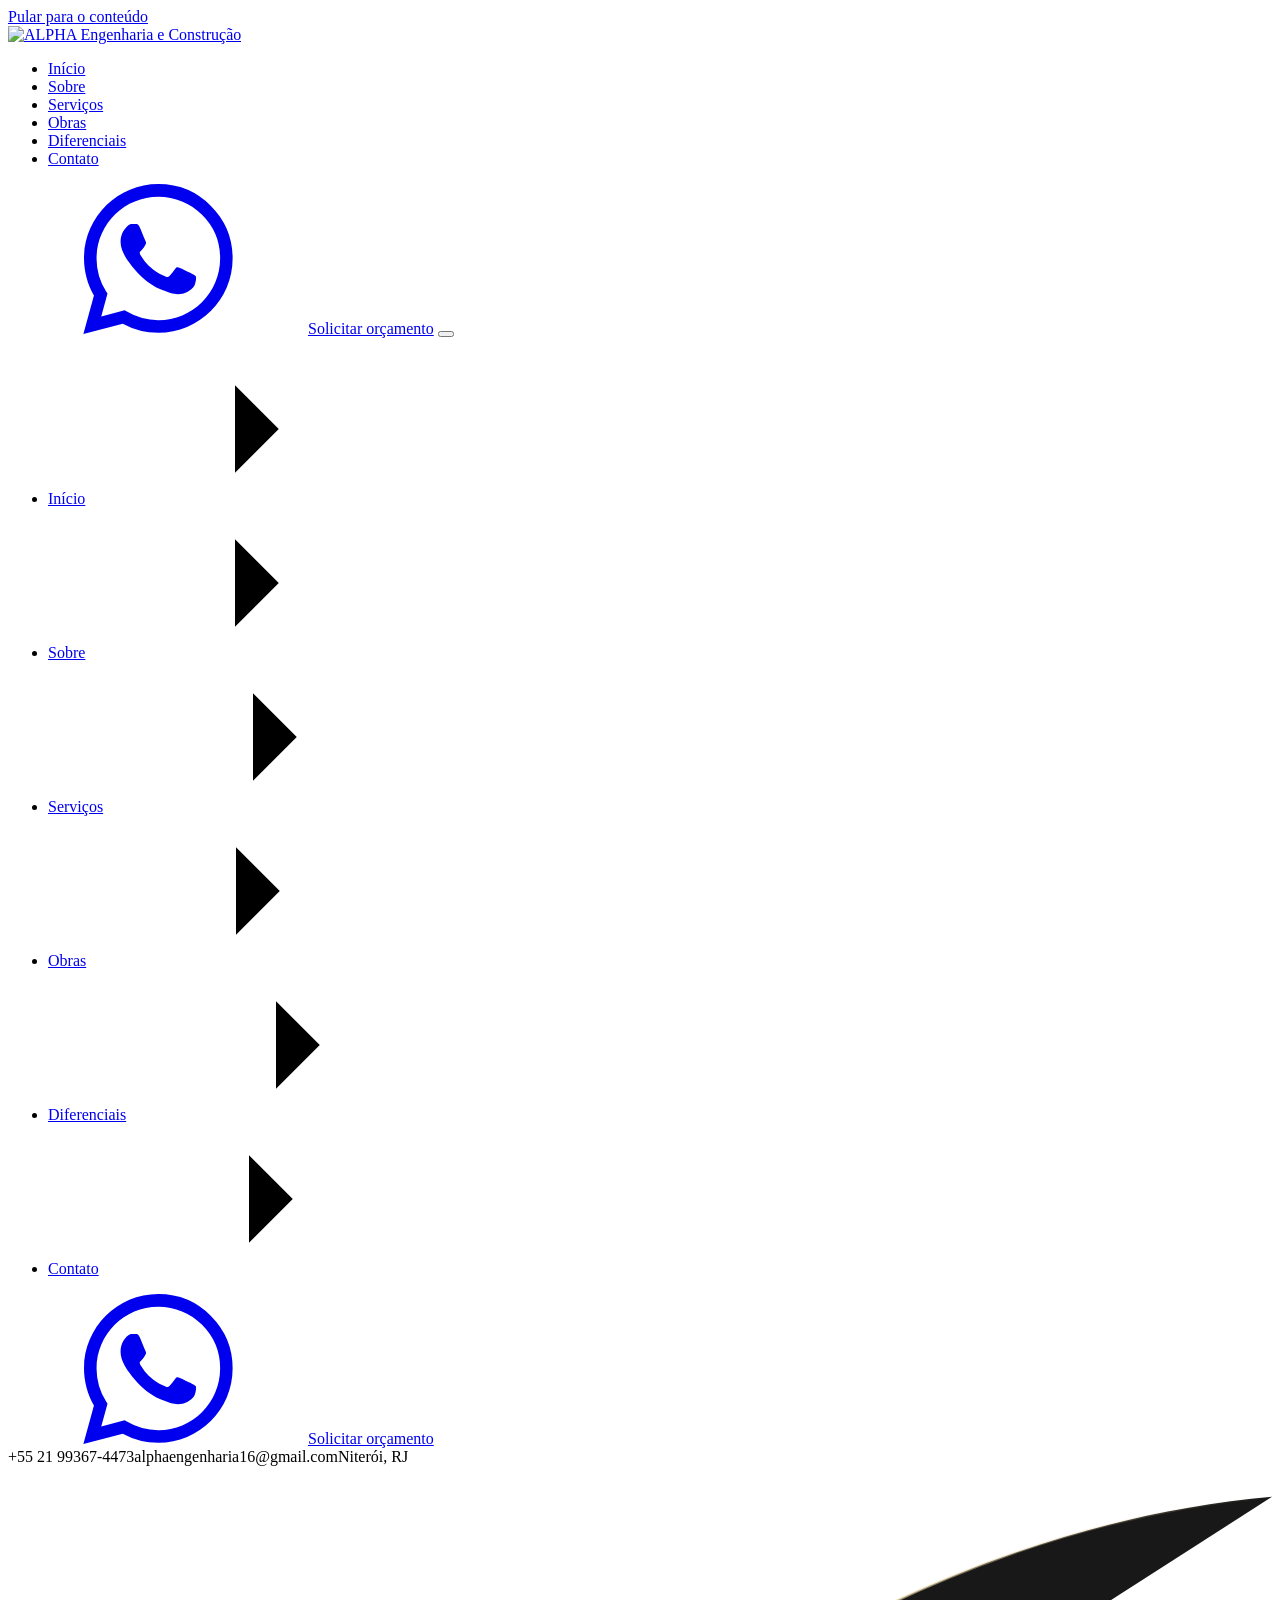
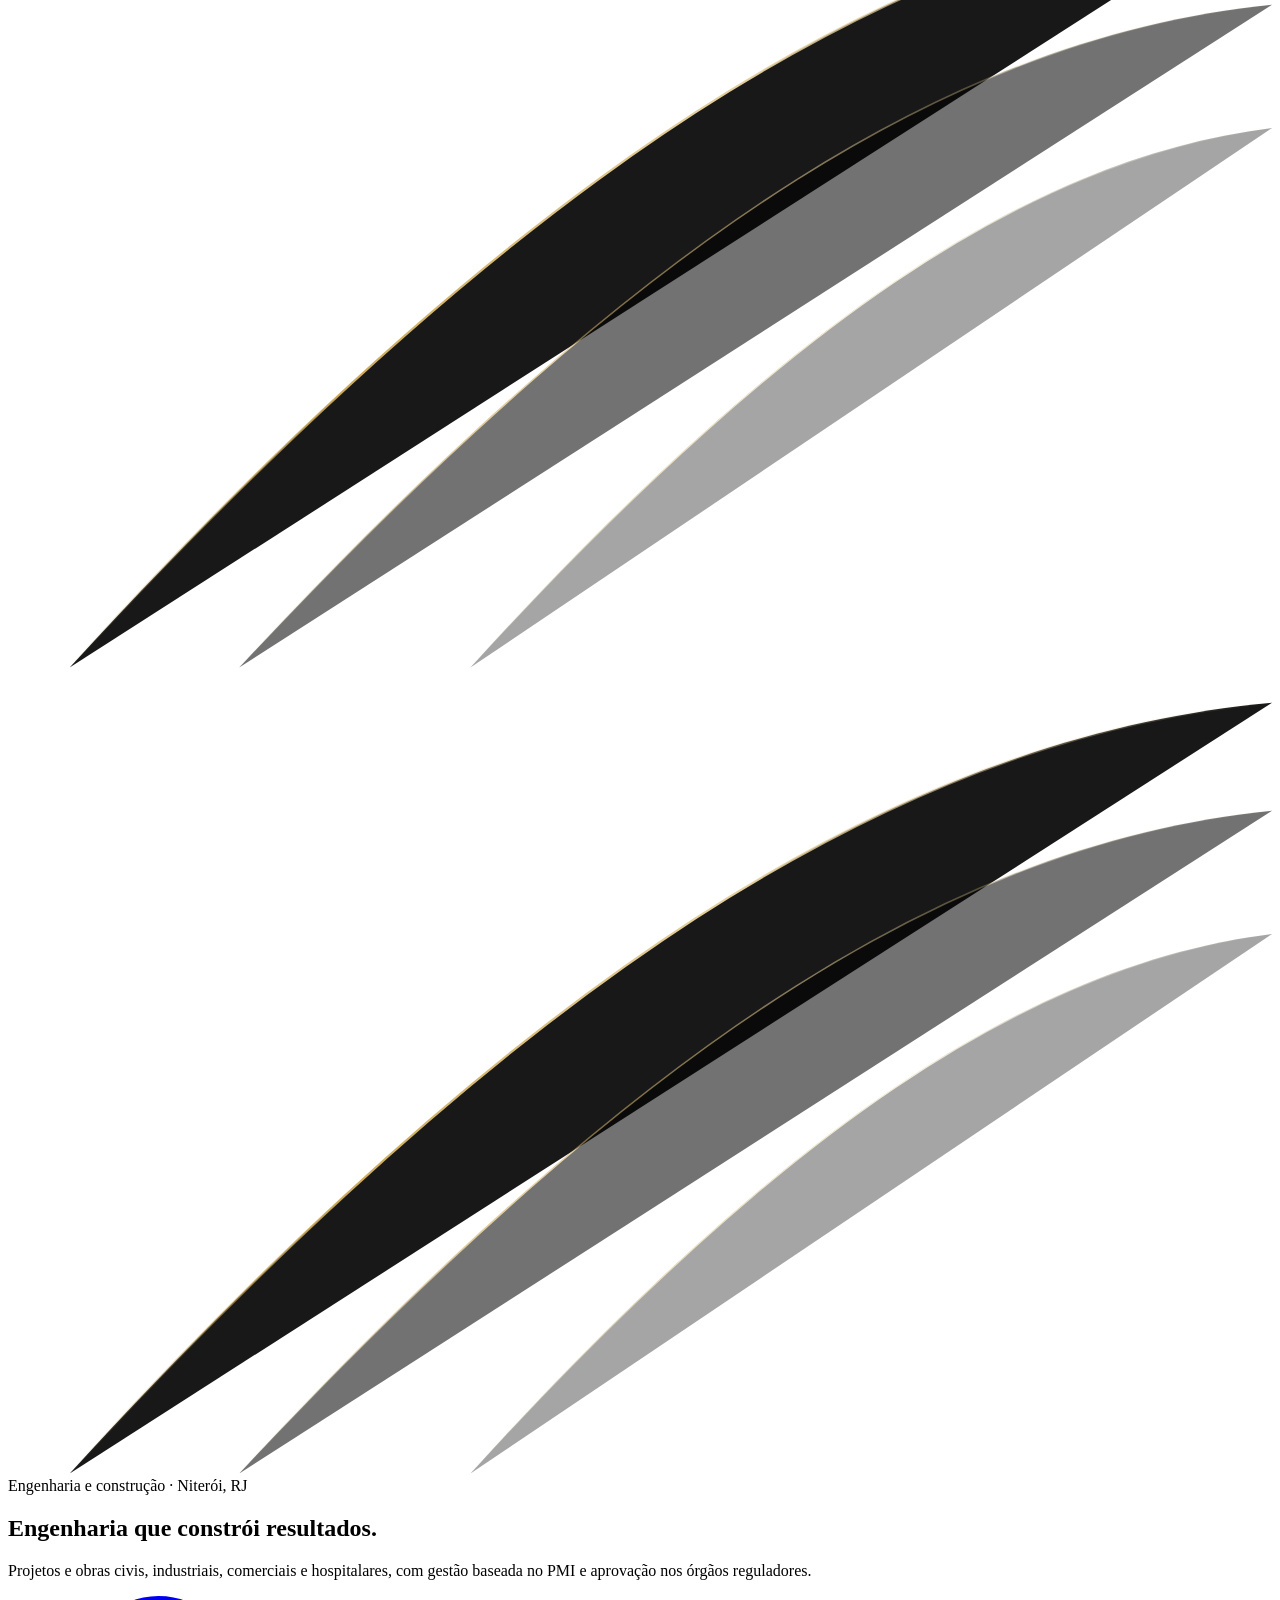
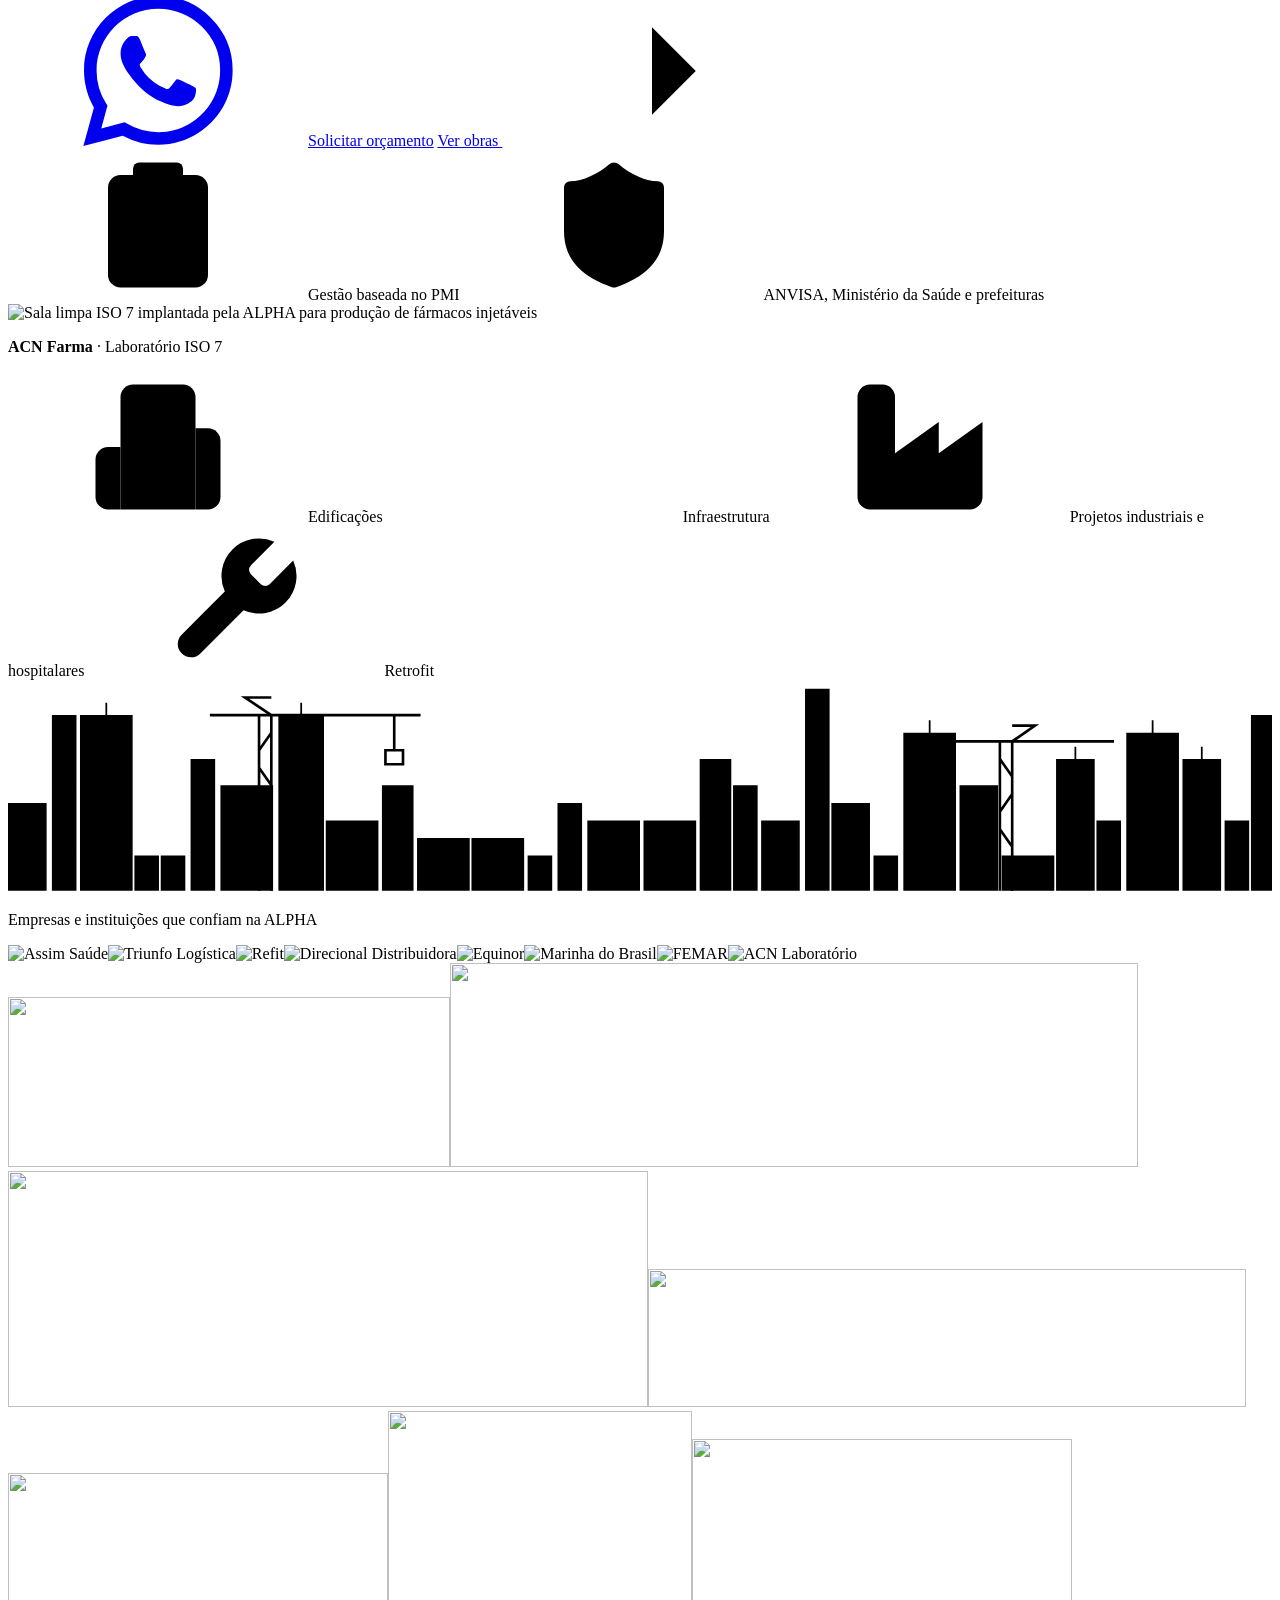
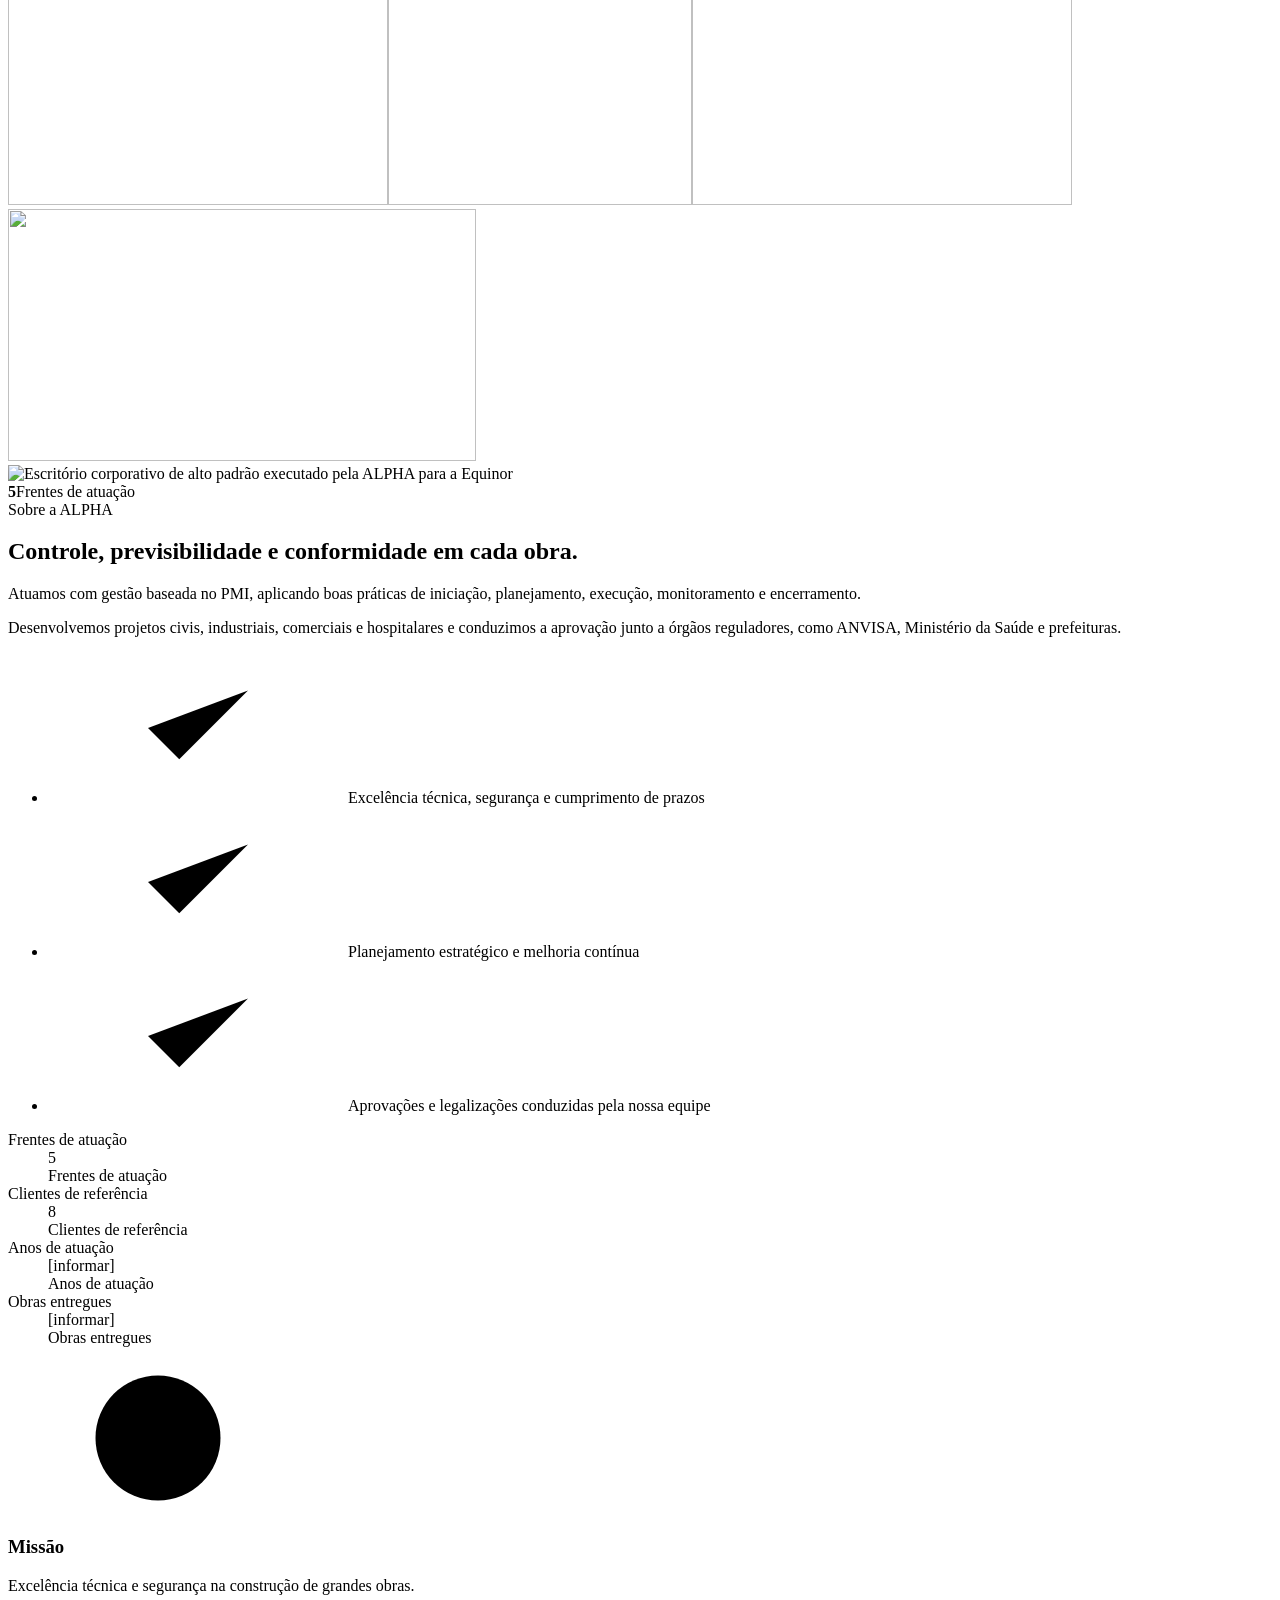
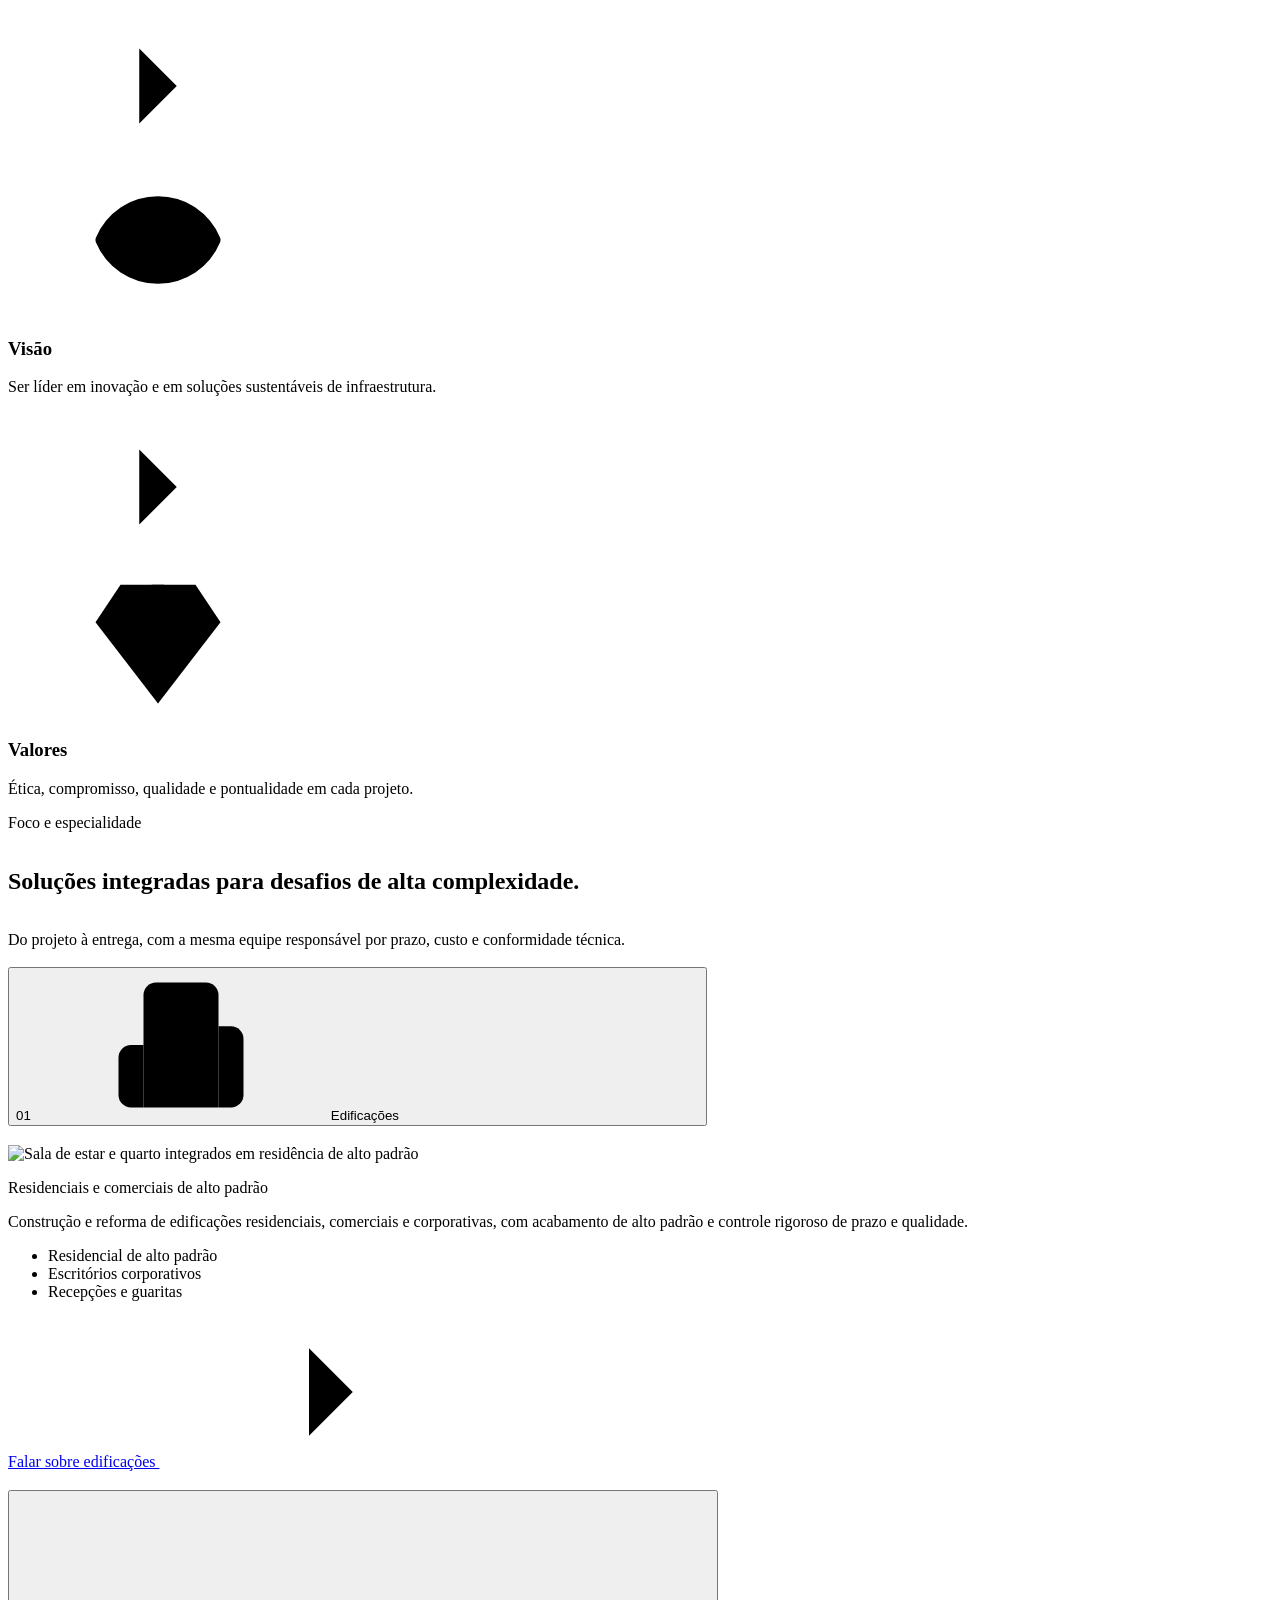
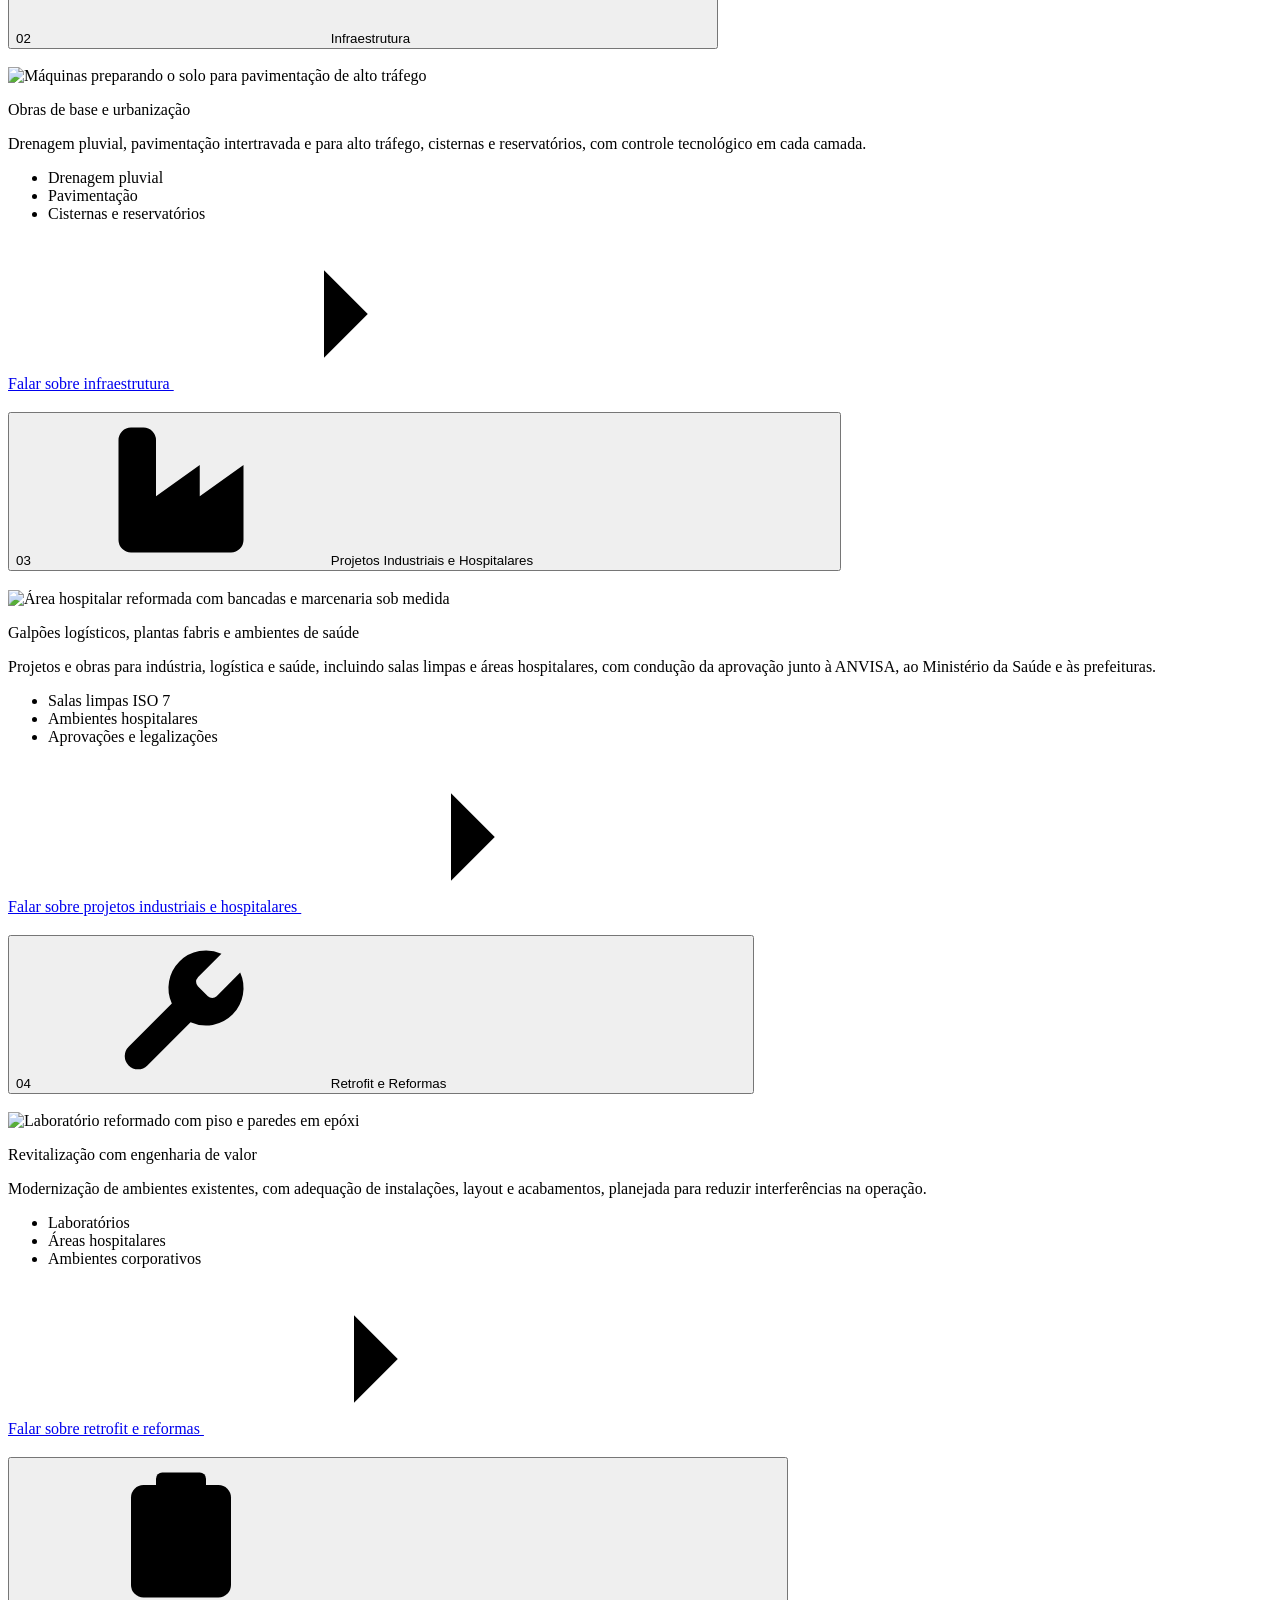
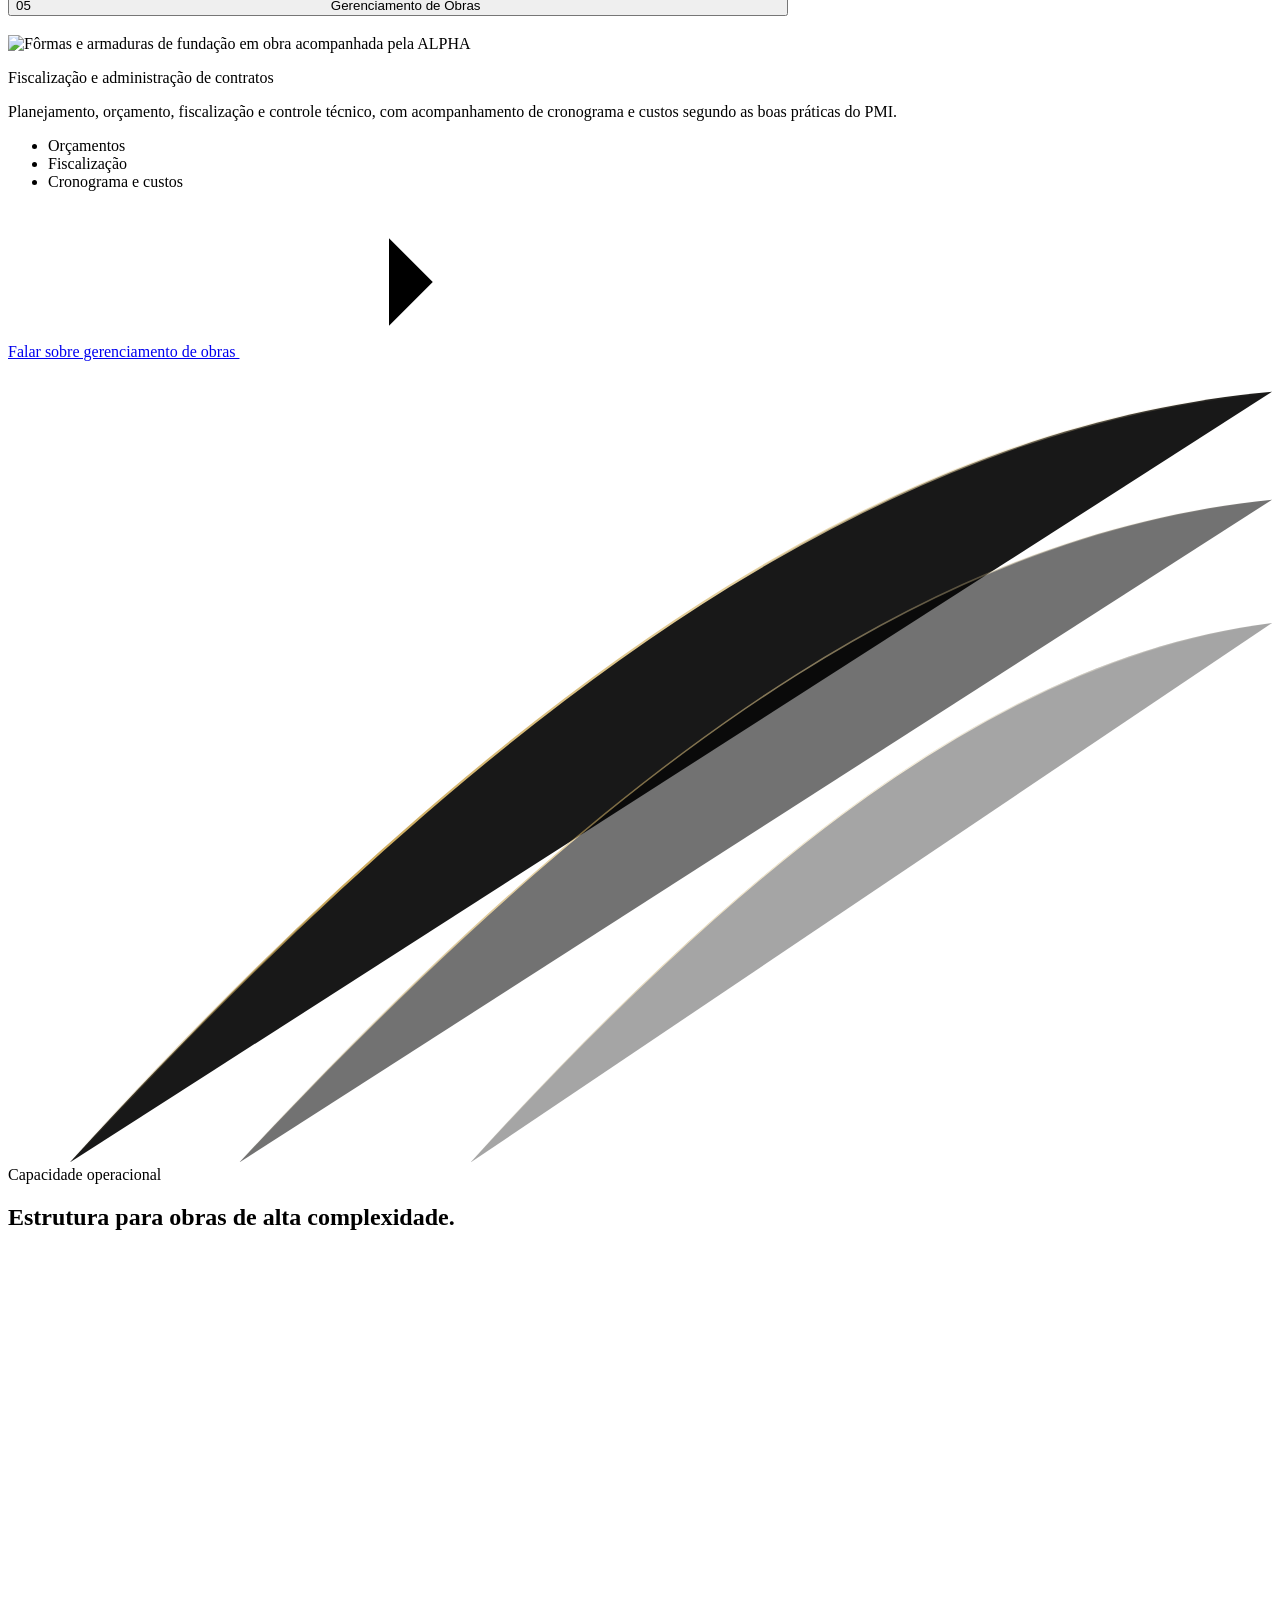
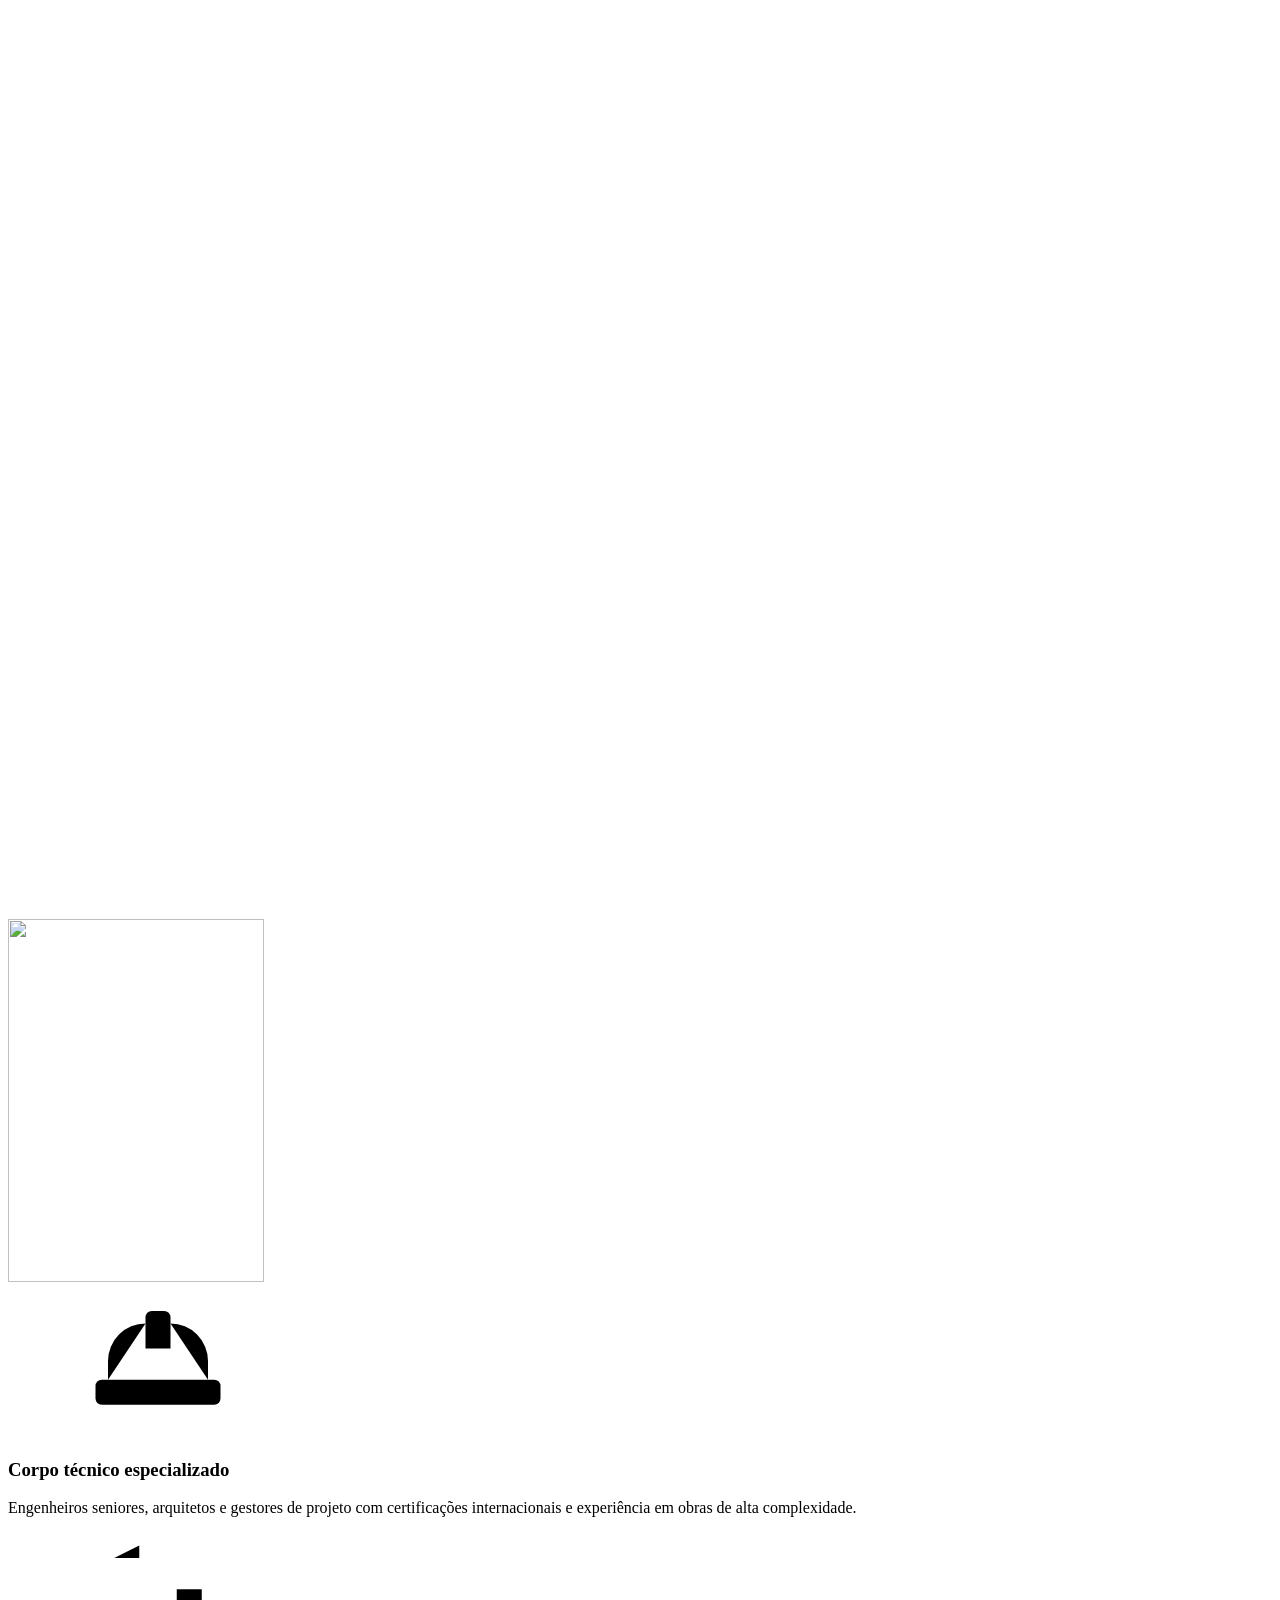
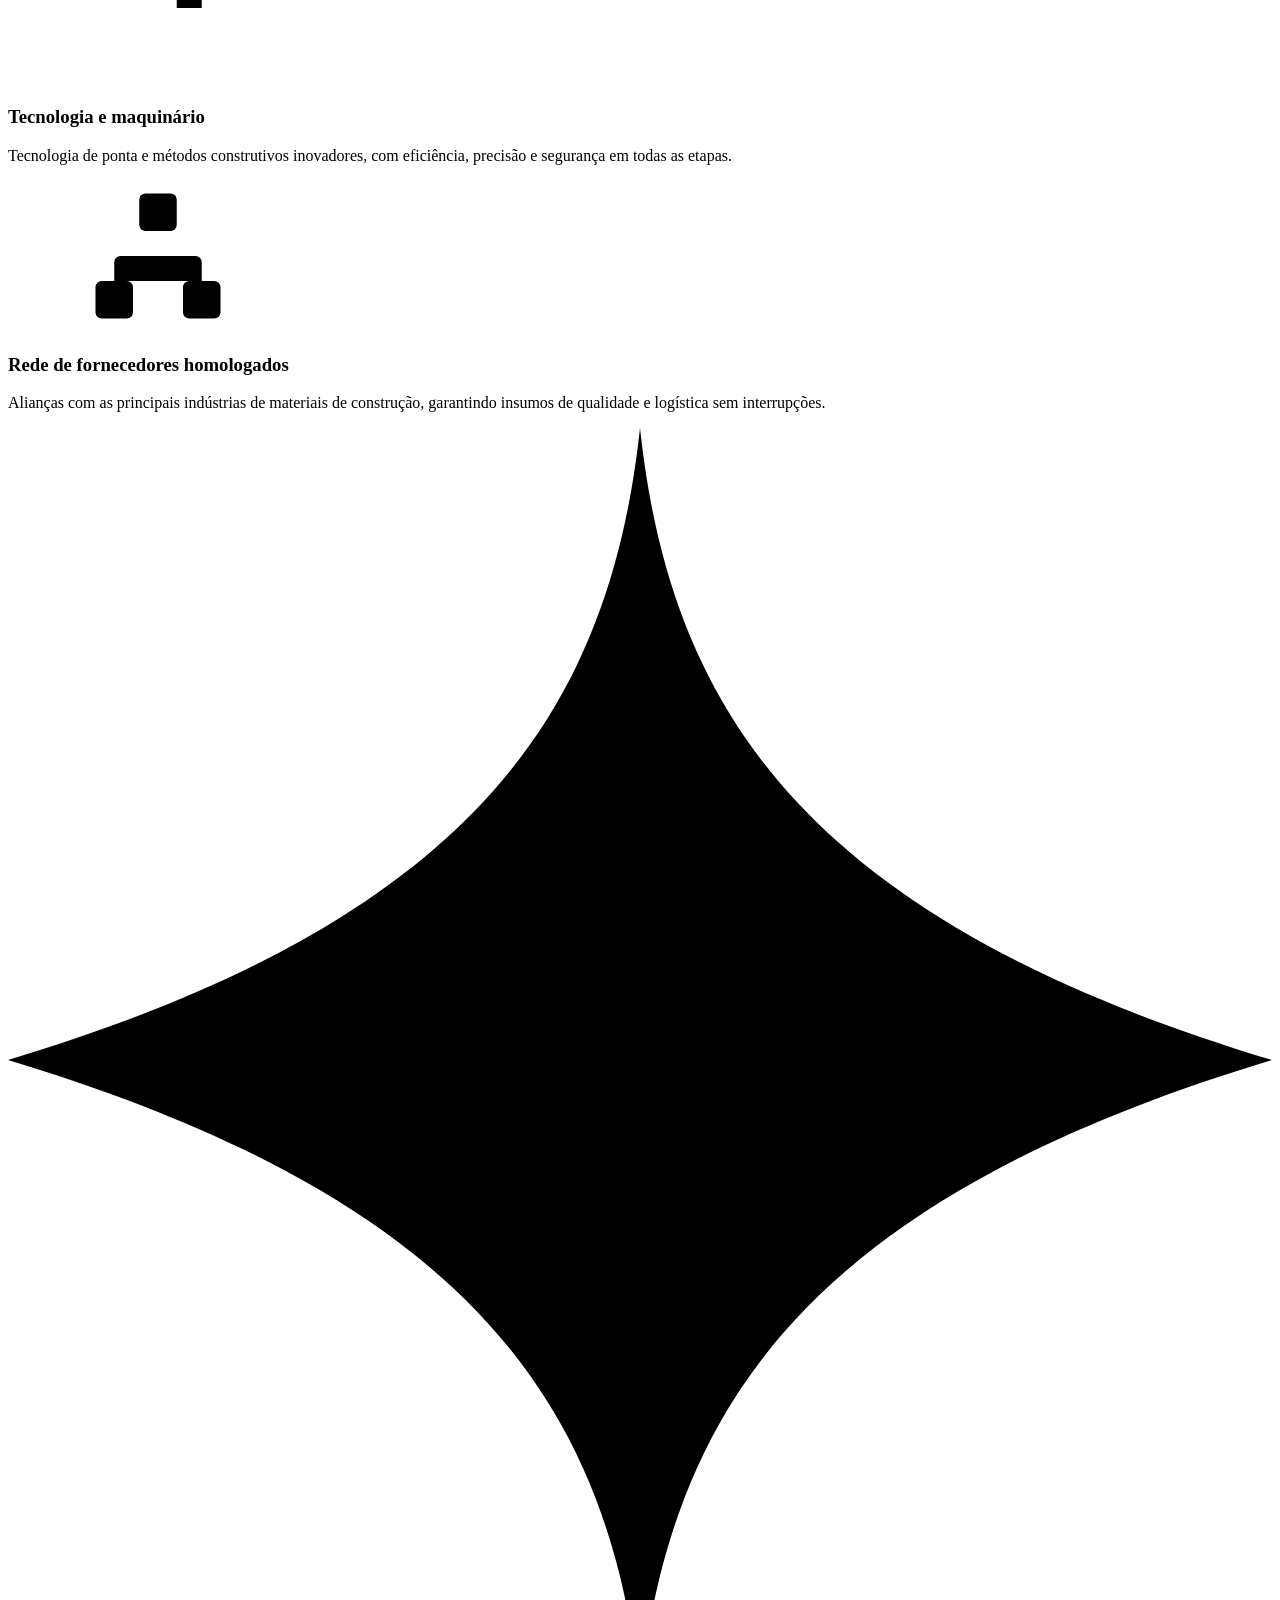
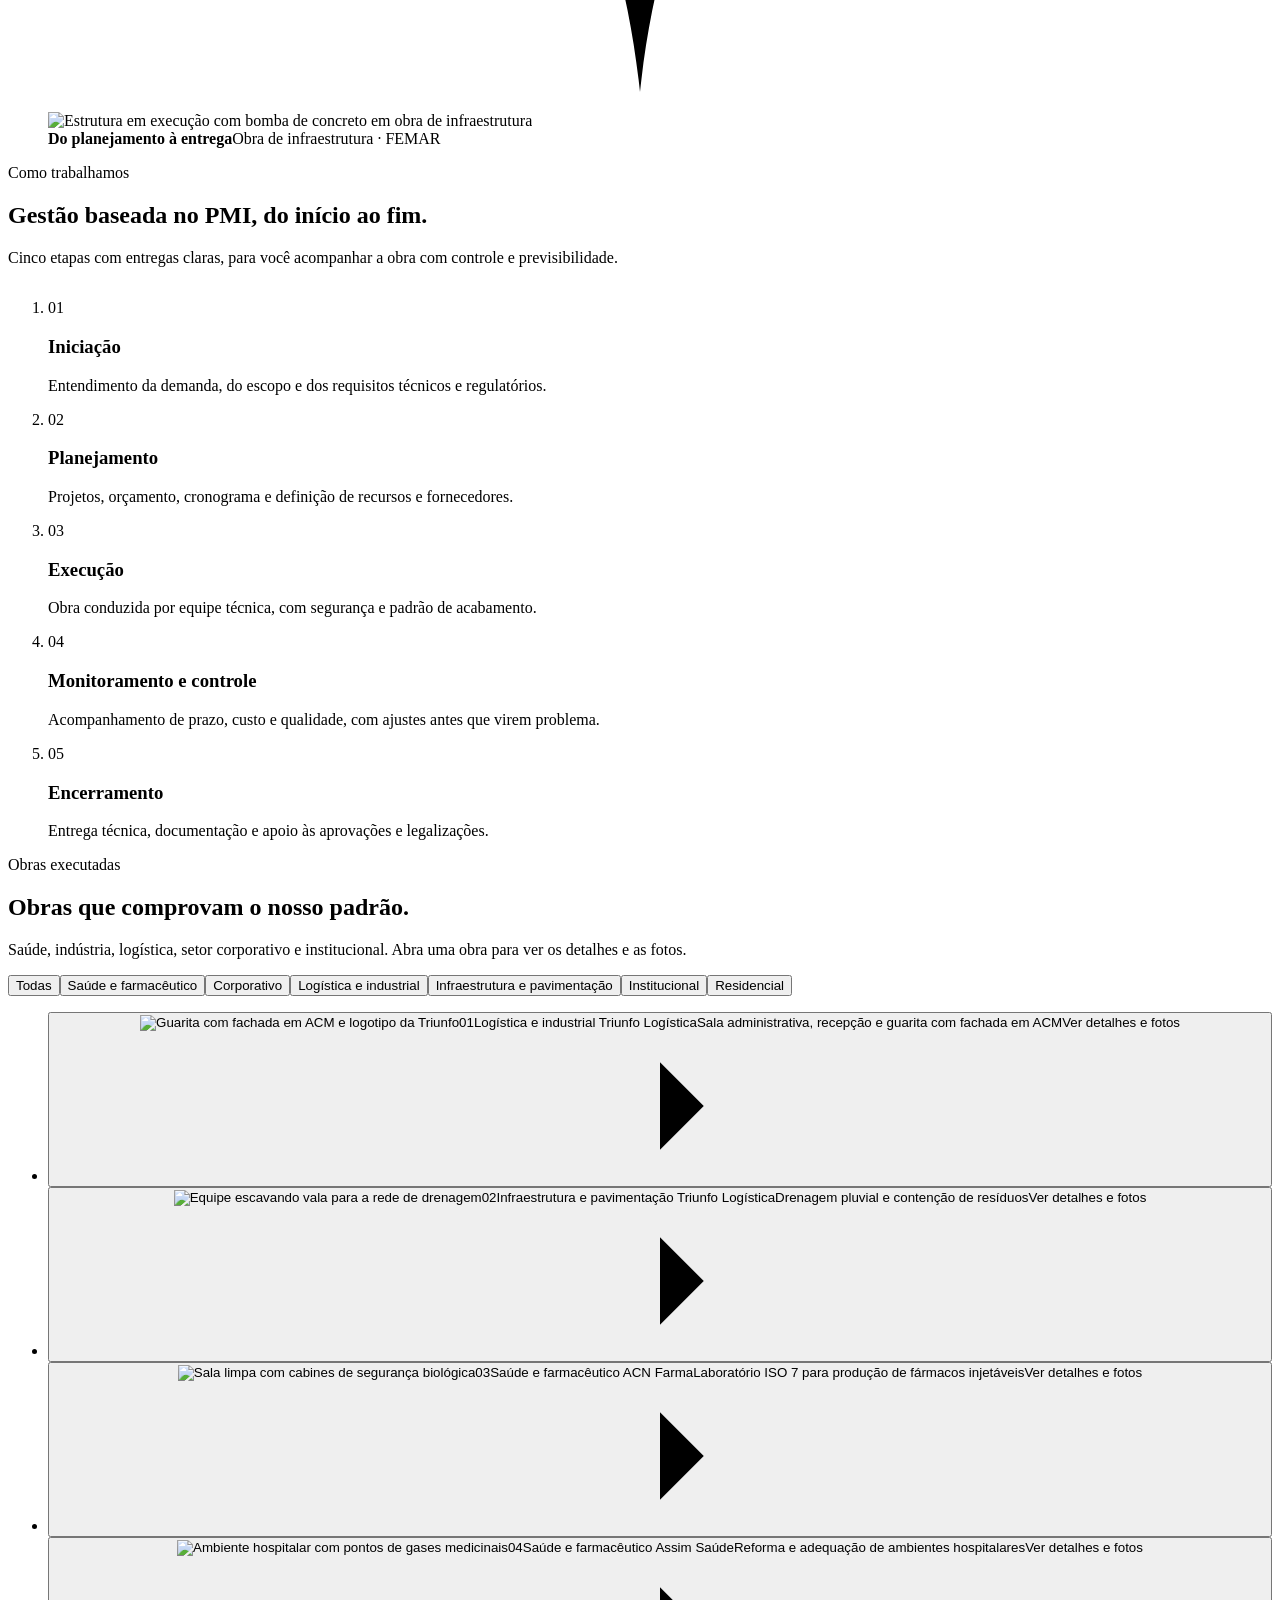
==== index.html @ cd7aaf69 "Add files via upload" ====
<!doctype html>
<html lang="pt-BR">
<head>
<meta charset="utf-8">
<meta name="viewport" content="width=device-width, initial-scale=1">
<title>ALPHA Engenharia e Construção | Projetos e obras em Niterói (RJ)</title>
<meta name="description" content="Projetos e obras civis, industriais, comerciais e hospitalares em Niterói (RJ), com gestão baseada no PMI e aprovação na ANVISA, Ministério da Saúde e prefeituras.">
<meta name="theme-color" content="#050D24">
<link rel="canonical" href="https://claracaeirod-cmd.github.io/alpha-engenharia/">
<meta property="og:type" content="website">
<meta property="og:locale" content="pt_BR">
<meta property="og:site_name" content="ALPHA Engenharia e Construção">
<meta property="og:title" content="ALPHA Engenharia e Construção | Engenharia que constrói resultados">
<meta property="og:description" content="Projetos e obras civis, industriais, comerciais e hospitalares com gestão baseada no PMI. Niterói, RJ.">
<meta property="og:url" content="https://claracaeirod-cmd.github.io/alpha-engenharia/">
<meta property="og:image" content="https://claracaeirod-cmd.github.io/alpha-engenharia/assets/img/brand/og-image.jpg">
<meta property="og:image:width" content="1200">
<meta property="og:image:height" content="630">
<meta name="twitter:card" content="summary_large_image">
<link rel="icon" href="favicon.ico" sizes="any">
<link rel="icon" type="image/png" sizes="32x32" href="assets/img/brand/favicon-32.png">
<link rel="apple-touch-icon" href="assets/img/brand/apple-touch-icon.png">
<link rel="preload" href="assets/fonts/montserrat-var.woff2" as="font" type="font/woff2" crossorigin>
<link rel="stylesheet" href="assets/css/tokens.css">
<link rel="stylesheet" href="assets/css/styles.css">
<script type="application/ld+json">{"@context": "https://schema.org", "@type": "GeneralContractor", "name": "ALPHA Engenharia e Construção", "description": "Projetos e obras civis, industriais, comerciais e hospitalares com gestão baseada no PMI, em Niterói (RJ).", "url": "https://claracaeirod-cmd.github.io/alpha-engenharia/", "logo": "https://claracaeirod-cmd.github.io/alpha-engenharia/assets/img/brand/icon-512.png", "image": "https://claracaeirod-cmd.github.io/alpha-engenharia/assets/img/brand/og-image.jpg", "telephone": "+55-21-99367-4473", "email": "alphaengenharia16@gmail.com", "address": {"@type": "PostalAddress", "streetAddress": "Rua General Andrade Neves, 9 - São Domingos", "addressLocality": "Niterói", "addressRegion": "RJ", "addressCountry": "BR"}, "areaServed": "Rio de Janeiro", "sameAs": ["https://instagram.com/alpha.engdvs"], "slogan": "Engenharia que constrói resultados. E resultados que constroem o futuro."}</script>
</head>
<body>
<svg xmlns="http://www.w3.org/2000/svg" style="display:none" aria-hidden="true">
<symbol id="i-building" viewBox="0 0 24 24"><path d="M6 22V4a2 2 0 0 1 2-2h8a2 2 0 0 1 2 2v18Z"/><path d="M6 12H4a2 2 0 0 0-2 2v6a2 2 0 0 0 2 2h2"/><path d="M18 9h2a2 2 0 0 1 2 2v9a2 2 0 0 1-2 2h-2"/><path d="M10 6h4M10 10h4M10 14h4M10 18h4"/></symbol>
<symbol id="i-road" viewBox="0 0 24 24"><path d="M4 22 8.5 2"/><path d="M20 22 15.5 2"/><path d="M12 4v2.5M12 10v2.5M12 16v3"/></symbol>
<symbol id="i-factory" viewBox="0 0 24 24"><path d="M2 20a2 2 0 0 0 2 2h16a2 2 0 0 0 2-2V8l-7 5V8l-7 5V4a2 2 0 0 0-2-2H4a2 2 0 0 0-2 2Z"/><path d="M7 18h1M12 18h1M17 18h1"/></symbol>
<symbol id="i-wrench" viewBox="0 0 24 24"><path d="M14.7 6.3a1 1 0 0 0 0 1.4l1.6 1.6a1 1 0 0 0 1.4 0l3.77-3.77a6 6 0 0 1-7.94 7.94l-6.91 6.91a2.12 2.12 0 0 1-3-3l6.91-6.91a6 6 0 0 1 7.94-7.94l-3.76 3.76z"/></symbol>
<symbol id="i-clipboard" viewBox="0 0 24 24"><rect width="8" height="4" x="8" y="2" rx="1"/><path d="M16 4h2a2 2 0 0 1 2 2v14a2 2 0 0 1-2 2H6a2 2 0 0 1-2-2V6a2 2 0 0 1 2-2h2"/><path d="m9 14 2 2 4-4"/></symbol>
<symbol id="i-hardhat" viewBox="0 0 24 24"><path d="M2 18a1 1 0 0 0 1 1h18a1 1 0 0 0 1-1v-2a1 1 0 0 0-1-1H3a1 1 0 0 0-1 1v2z"/><path d="M10 10V5a1 1 0 0 1 1-1h2a1 1 0 0 1 1 1v5"/><path d="M4 15v-3a6 6 0 0 1 6-6"/><path d="M14 6a6 6 0 0 1 6 6v3"/></symbol>
<symbol id="i-crane" viewBox="0 0 24 24"><path d="M5 22V4"/><path d="M2 22h7"/><path d="M5 4h16"/><path d="M5 4 9 2v2"/><path d="M5 8l4-4M5 12l4-4M5 16l4-4"/><path d="M17 4v5"/><path d="M15 9h4v3h-4z"/></symbol>
<symbol id="i-network" viewBox="0 0 24 24"><rect x="16" y="16" width="6" height="6" rx="1"/><rect x="2" y="16" width="6" height="6" rx="1"/><rect x="9" y="2" width="6" height="6" rx="1"/><path d="M5 16v-3a1 1 0 0 1 1-1h12a1 1 0 0 1 1 1v3"/><path d="M12 12V8"/></symbol>
<symbol id="i-timer" viewBox="0 0 24 24"><path d="M10 2h4"/><path d="M12 14l3-3"/><circle cx="12" cy="14" r="8"/></symbol>
<symbol id="i-chart" viewBox="0 0 24 24"><path d="M3 3v16a2 2 0 0 0 2 2h16"/><path d="m19 9-5 5-4-4-3 3"/></symbol>
<symbol id="i-badge" viewBox="0 0 24 24"><path d="M3.85 8.62a4 4 0 0 1 4.78-4.77 4 4 0 0 1 6.74 0 4 4 0 0 1 4.78 4.78 4 4 0 0 1 0 6.74 4 4 0 0 1-4.77 4.78 4 4 0 0 1-6.75 0 4 4 0 0 1-4.78-4.77 4 4 0 0 1 0-6.76Z"/><path d="m9 12 2 2 4-4"/></symbol>
<symbol id="i-shield" viewBox="0 0 24 24"><path d="M20 13c0 5-3.5 7.5-7.66 8.95a1 1 0 0 1-.67-.01C7.5 20.5 4 18 4 13V6a1 1 0 0 1 1-1c2 0 4.5-1.2 6.24-2.72a1.17 1.17 0 0 1 1.52 0C14.51 3.81 17 5 19 5a1 1 0 0 1 1 1z"/><path d="m9 12 2 2 4-4"/></symbol>
<symbol id="i-target" viewBox="0 0 24 24"><circle cx="12" cy="12" r="10"/><circle cx="12" cy="12" r="6"/><circle cx="12" cy="12" r="2"/></symbol>
<symbol id="i-eye" viewBox="0 0 24 24"><path d="M2.06 12.35a1 1 0 0 1 0-.7 10.75 10.75 0 0 1 19.88 0 1 1 0 0 1 0 .7 10.75 10.75 0 0 1-19.88 0"/><circle cx="12" cy="12" r="3"/></symbol>
<symbol id="i-gem" viewBox="0 0 24 24"><path d="M6 3h12l4 6-10 13L2 9Z"/><path d="M11 3 8 9l4 13 4-13-3-6"/><path d="M2 9h20"/></symbol>
<symbol id="i-phone" viewBox="0 0 24 24"><path d="M22 16.92v3a2 2 0 0 1-2.18 2 19.79 19.79 0 0 1-8.63-3.07 19.5 19.5 0 0 1-6-6 19.79 19.79 0 0 1-3.07-8.67A2 2 0 0 1 4.11 2h3a2 2 0 0 1 2 1.72c.13.96.36 1.9.7 2.81a2 2 0 0 1-.45 2.11L8.09 9.91a16 16 0 0 0 6 6l1.27-1.27a2 2 0 0 1 2.11-.45c.91.34 1.85.57 2.81.7A2 2 0 0 1 22 16.92z"/></symbol>
<symbol id="i-mail" viewBox="0 0 24 24"><rect width="20" height="16" x="2" y="4" rx="2"/><path d="m22 7-8.97 5.7a1.94 1.94 0 0 1-2.06 0L2 7"/></symbol>
<symbol id="i-pin" viewBox="0 0 24 24"><path d="M20 10c0 5-5.54 10.19-7.4 11.8a1 1 0 0 1-1.2 0C9.54 20.19 4 15 4 10a8 8 0 0 1 16 0"/><circle cx="12" cy="10" r="3"/></symbol>
<symbol id="i-instagram" viewBox="0 0 24 24"><rect width="20" height="20" x="2" y="2" rx="5"/><path d="M16 11.37A4 4 0 1 1 12.63 8 4 4 0 0 1 16 11.37z"/><path d="M17.5 6.5h.01"/></symbol>
<symbol id="i-arrow-right" viewBox="0 0 24 24"><path d="M5 12h14"/><path d="m12 5 7 7-7 7"/></symbol>
<symbol id="i-arrow-up-right" viewBox="0 0 24 24"><path d="M7 7h10v10"/><path d="M7 17 17 7"/></symbol>
<symbol id="i-plus" viewBox="0 0 24 24"><path d="M5 12h14"/><path d="M12 5v14"/></symbol>
<symbol id="i-x" viewBox="0 0 24 24"><path d="M18 6 6 18"/><path d="m6 6 12 12"/></symbol>
<symbol id="i-chev-left" viewBox="0 0 24 24"><path d="m15 18-6-6 6-6"/></symbol>
<symbol id="i-chev-right" viewBox="0 0 24 24"><path d="m9 18 6-6-6-6"/></symbol>
<symbol id="i-check" viewBox="0 0 24 24"><path d="M20 6 9 17l-5-5"/></symbol>
<symbol id="i-lock" viewBox="0 0 24 24"><rect width="18" height="11" x="3" y="11" rx="2"/><path d="M7 11V7a5 5 0 0 1 10 0v4"/></symbol>
<symbol id="i-map" viewBox="0 0 24 24"><path d="M14.1 5.9 9 3.3a2 2 0 0 0-1.8 0L3.6 5.1A1 1 0 0 0 3 6v13.4a1 1 0 0 0 1.4.9l3.7-1.9a2 2 0 0 1 1.8 0l5.1 2.6a2 2 0 0 0 1.8 0l3.6-1.8a1 1 0 0 0 .6-.9V4.9a1 1 0 0 0-1.4-.9l-3.7 1.9a2 2 0 0 1-1.8 0Z"/><path d="M15 6v15M9 3v15"/></symbol>
<symbol id="i-blueprint" viewBox="0 0 24 24"><path d="M3 3h18v18H3z"/><path d="M3 9h18M9 21V9"/><path d="M13 13h4v4h-4z"/></symbol>
<symbol id="i-whatsapp" viewBox="0 0 24 24"><g fill="currentColor" stroke="none"><path d="M17.47 14.38c-.3-.15-1.76-.87-2.03-.97-.27-.1-.47-.15-.67.15-.2.3-.77.97-.94 1.16-.17.2-.35.22-.64.08-.3-.15-1.26-.47-2.39-1.48-.88-.79-1.48-1.76-1.65-2.06-.17-.3-.02-.46.13-.6.13-.14.3-.35.45-.52.15-.18.2-.3.3-.5.1-.2.05-.37-.03-.52-.07-.15-.67-1.61-.92-2.2-.24-.58-.49-.5-.67-.51h-.57c-.2 0-.52.07-.79.37-.27.3-1.04 1.02-1.04 2.48s1.07 2.88 1.21 3.07c.15.2 2.1 3.2 5.08 4.49.71.31 1.26.49 1.7.63.71.22 1.36.19 1.87.12.57-.09 1.76-.72 2-1.41.25-.7.25-1.29.18-1.41-.08-.13-.27-.2-.57-.35m-5.42 7.4h-.01a9.87 9.87 0 0 1-5.03-1.38l-.36-.21-3.74.98 1-3.65-.24-.37a9.86 9.86 0 0 1-1.51-5.26c0-5.45 4.44-9.88 9.89-9.88 2.64 0 5.12 1.03 6.99 2.9a9.83 9.83 0 0 1 2.89 6.99c0 5.45-4.44 9.88-9.88 9.88m8.41-18.3A11.82 11.82 0 0 0 12.05 0C5.5 0 .16 5.34.16 11.89c0 2.1.55 4.14 1.59 5.95L.06 24l6.3-1.65a11.88 11.88 0 0 0 5.68 1.45h.01c6.55 0 11.89-5.34 11.89-11.89a11.82 11.82 0 0 0-3.48-8.41Z"/></g></symbol>
<symbol id="i-spark" viewBox="0 0 24 24"><g fill="currentColor" stroke="none"><path d="M12 0c.6 5.6 3.4 9.4 12 12-8.6 2.6-11.4 6.4-12 12-.6-5.6-3.4-9.4-12-12C8.6 9.4 11.4 5.6 12 0z"/></g></symbol>
</svg>

<a class="skip-link" href="#conteudo">Pular para o conteúdo</a>
<header class="nav" id="nav">
  <div class="nav__inner">
    <a class="nav__logo" href="#inicio" aria-label="ALPHA Engenharia e Construção — início">
      <img src="assets/img/brand/logo-alpha-escuro.webp" width="814" height="363" alt="ALPHA Engenharia e Construção">
    </a>
    <nav aria-label="Principal"><ul class="nav__links"><li><a href="#inicio">Início</a></li><li><a href="#sobre">Sobre</a></li><li><a href="#servicos">Serviços</a></li><li><a href="#obras">Obras</a></li><li><a href="#diferenciais">Diferenciais</a></li><li><a href="#contato">Contato</a></li></ul></nav>
    <a class="btn btn--gold btn--sm nav__cta" href="https://wa.me/5521993674473?text=Ol%C3%A1%2C%20ALPHA%20Engenharia%21%20Vim%20pelo%20site%20e%20gostaria%20de%20solicitar%20um%20or%C3%A7amento." target="_blank" rel="noopener"><svg class="ico" aria-hidden="true" focusable="false" style="fill:currentColor;stroke:none"><use href="#i-whatsapp"/></svg>Solicitar orçamento</a>
    <button class="nav__toggle" id="navToggle" type="button" aria-expanded="false" aria-controls="mobileNav" aria-label="Abrir menu">
      <span class="bars" aria-hidden="true"><span></span><span></span><span></span></span>
    </button>
  </div>
</header>
<div class="mobile-nav" id="mobileNav" aria-hidden="true">
  <nav aria-label="Menu móvel"><ul><li><a class="mobile-nav__link" href="#inicio">Início<svg class="ico" aria-hidden="true" focusable="false"><use href="#i-arrow-right"/></svg></a></li><li><a class="mobile-nav__link" href="#sobre">Sobre<svg class="ico" aria-hidden="true" focusable="false"><use href="#i-arrow-right"/></svg></a></li><li><a class="mobile-nav__link" href="#servicos">Serviços<svg class="ico" aria-hidden="true" focusable="false"><use href="#i-arrow-right"/></svg></a></li><li><a class="mobile-nav__link" href="#obras">Obras<svg class="ico" aria-hidden="true" focusable="false"><use href="#i-arrow-right"/></svg></a></li><li><a class="mobile-nav__link" href="#diferenciais">Diferenciais<svg class="ico" aria-hidden="true" focusable="false"><use href="#i-arrow-right"/></svg></a></li><li><a class="mobile-nav__link" href="#contato">Contato<svg class="ico" aria-hidden="true" focusable="false"><use href="#i-arrow-right"/></svg></a></li></ul></nav>
  <a class="btn btn--gold btn--block" href="https://wa.me/5521993674473?text=Ol%C3%A1%2C%20ALPHA%20Engenharia%21%20Vim%20pelo%20site%20e%20gostaria%20de%20solicitar%20um%20or%C3%A7amento." target="_blank" rel="noopener"><svg class="ico" aria-hidden="true" focusable="false" style="fill:currentColor;stroke:none"><use href="#i-whatsapp"/></svg>Solicitar orçamento</a>
  <div class="mobile-nav__contact">
    <span>+55 21 99367-4473</span><span>alphaengenharia16@gmail.com</span><span>Niterói, RJ</span>
  </div>
</div>
<main id="conteudo">

<section class="hero" id="inicio" aria-labelledby="hero-title">
  <svg class="gold-curves gold-curves--hero" viewBox="0 0 820 520" aria-hidden="true" data-parallax="0.10"><defs><linearGradient id="gc1" x1="1" y1="0" x2="0" y2="1"><stop offset="0" stop-color="#E2CB93" stop-opacity="0"/><stop offset=".35" stop-color="#E2CB93"/><stop offset=".7" stop-color="#C9A24A"/><stop offset="1" stop-color="#A8842F" stop-opacity="0"/></linearGradient></defs><path d="M820 20 C 600 40, 360 170, 40 520" stroke="url(#gc1)" stroke-width="1.4" opacity="0.9"/><path d="M820 90 C 620 110, 420 230, 150 520" stroke="url(#gc1)" stroke-width="1" opacity="0.55"/><path d="M820 170 C 660 190, 500 300, 300 520" stroke="url(#gc1)" stroke-width="0.8" opacity="0.35"/></svg>
  <svg class="gold-curves gold-curves--hero2" viewBox="0 0 820 520" aria-hidden="true" data-parallax="0.06" data-flip="1"><defs><linearGradient id="gc2" x1="1" y1="0" x2="0" y2="1"><stop offset="0" stop-color="#E2CB93" stop-opacity="0"/><stop offset=".35" stop-color="#E2CB93"/><stop offset=".7" stop-color="#C9A24A"/><stop offset="1" stop-color="#A8842F" stop-opacity="0"/></linearGradient></defs><path d="M820 20 C 600 40, 360 170, 40 520" stroke="url(#gc2)" stroke-width="1.4" opacity="0.9"/><path d="M820 90 C 620 110, 420 230, 150 520" stroke="url(#gc2)" stroke-width="1" opacity="0.55"/><path d="M820 170 C 660 190, 500 300, 300 520" stroke="url(#gc2)" stroke-width="0.8" opacity="0.35"/></svg>
  <div class="container">
    <div class="hero__grid">
      <div class="hero__content">
        <span class="pill reveal">Engenharia e construção · Niterói, RJ</span>
        <h1 class="h-display hero__title reveal reveal-delay-1" id="hero-title">Engenharia que constrói <span class="accent">resultados.</span></h1>
        <p class="hero__desc reveal reveal-delay-2">Projetos e obras civis, industriais, comerciais e hospitalares, com gestão baseada no PMI e aprovação nos órgãos reguladores.</p>
        <div class="hero__actions reveal reveal-delay-3">
          <a class="btn btn--gold" href="https://wa.me/5521993674473?text=Ol%C3%A1%2C%20ALPHA%20Engenharia%21%20Vim%20pelo%20site%20e%20gostaria%20de%20solicitar%20um%20or%C3%A7amento." target="_blank" rel="noopener"><svg class="ico" aria-hidden="true" focusable="false" style="fill:currentColor;stroke:none"><use href="#i-whatsapp"/></svg>Solicitar orçamento</a>
          <a class="btn btn--ghost" href="#obras">Ver obras <svg class="ico" aria-hidden="true" focusable="false"><use href="#i-arrow-right"/></svg></a>
        </div>
        <div class="hero__meta reveal reveal-delay-4">
          <span><svg class="ico" aria-hidden="true" focusable="false"><use href="#i-clipboard"/></svg>Gestão baseada no PMI</span>
          <span><svg class="ico" aria-hidden="true" focusable="false"><use href="#i-shield"/></svg>ANVISA, Ministério da Saúde e prefeituras</span>
        </div>
      </div>
      <div class="hero__media reveal reveal-delay-2">
        <div class="hero__frame">
          <img src="assets/img/obras/acn-1.webp" srcset="assets/img/obras/acn-1-sm.webp 640w, assets/img/obras/acn-1.webp 966w" sizes="(min-width: 1024px) 560px, 100vw" width="966" height="707" alt="Sala limpa ISO 7 implantada pela ALPHA para produção de fármacos injetáveis" fetchpriority="high">
          <p class="hero__caption"><strong>ACN Farma</strong> · Laboratório ISO 7</p>
        </div>
        <span class="tag-float tag-float--1"><i><svg class="ico" aria-hidden="true" focusable="false"><use href="#i-building"/></svg></i>Edificações</span><span class="tag-float tag-float--2"><i><svg class="ico" aria-hidden="true" focusable="false"><use href="#i-road"/></svg></i>Infraestrutura</span><span class="tag-float tag-float--3"><i><svg class="ico" aria-hidden="true" focusable="false"><use href="#i-factory"/></svg></i>Projetos industriais e hospitalares</span><span class="tag-float tag-float--4"><i><svg class="ico" aria-hidden="true" focusable="false"><use href="#i-wrench"/></svg></i>Retrofit</span>
      </div>
    </div>
  </div>
  <svg class="skyline" viewBox="0 0 1440 240" preserveAspectRatio="xMidYMax slice" aria-hidden="true"><path fill="currentColor" d="M0 240V140h44V240ZM50 240V40h28V240ZM82 240V40h60V240ZM111 40v-14h2v14ZM144 240V200h28V240ZM174 240V200h28V240ZM208 240V90h28V240ZM242 240V120h60V240ZM308 240V40h52V240ZM333 40v-14h2v14ZM362 240V160h60V240ZM426 240V120h36V240ZM466 240V180h60V240ZM528 240V180h60V240ZM592 240V200h28V240ZM626 240V140h28V240ZM660 240V160h60V240ZM724 240V160h60V240ZM788 240V90h36V240ZM826 240V120h28V240ZM858 240V160h44V240ZM908 240V10h28V240ZM938 240V140h44V240ZM986 240V200h28V240ZM1020 240V60h60V240ZM1049 60v-14h2v14ZM1084 240V120h44V240ZM1132 240V200h60V240ZM1194 240V90h44V240ZM1215 90v-14h2v14ZM1240 240V160h28V240ZM1274 240V60h60V240ZM1303 60v-14h2v14ZM1338 240V90h44V240ZM1359 90v-14h2v14ZM1386 240V160h28V240ZM1416 240V40h60V240ZM1445 40v-14h2v14Z"/><g fill="none" stroke="currentColor" stroke-width="3"><path d="M300 240V40M286 240V40M300 60L286 80M286 100l14 20M300 140l-14 20M286 180l14 20"/><path d="M230 40h240M300 40l-30-20h30M440 40v40"/><path d="M430 80h20v16h-20z"/></g><g fill="none" stroke="currentColor" stroke-width="3"><path d="M1130 240V70M1144 240V70M1130 90l14 20M1144 130l-14 20M1130 170l14 20"/><path d="M1040 70h220M1144 70l26-18h-26M1070 70v54"/></g></svg>
</section>

<section class="marquee" aria-label="Clientes atendidos">
  <p class="marquee__label">Empresas e instituições que confiam na ALPHA</p>
  <div class="marquee__viewport"><div class="marquee__track"><div class="marquee__group"><img src="assets/img/logos/assim-saude-mono.webp" width="442" height="170" alt="Assim Saúde" loading="lazy" decoding="async"><span class="dot" aria-hidden="true"></span><img src="assets/img/logos/triunfo-mono.webp" width="688" height="204" alt="Triunfo Logística" loading="lazy" decoding="async"><span class="dot" aria-hidden="true"></span><img src="assets/img/logos/refit-mono.webp" width="640" height="236" alt="Refit" loading="lazy" decoding="async"><span class="dot" aria-hidden="true"></span><img src="assets/img/logos/direcional-mono.webp" width="598" height="138" alt="Direcional Distribuidora" loading="lazy" decoding="async"><span class="dot" aria-hidden="true"></span><img class="is-tall" src="assets/img/logos/equinor-mono.webp" width="380" height="332" alt="Equinor" loading="lazy" decoding="async"><span class="dot" aria-hidden="true"></span><img class="is-tall" src="assets/img/logos/marinha-mono.webp" width="304" height="394" alt="Marinha do Brasil" loading="lazy" decoding="async"><span class="dot" aria-hidden="true"></span><img class="is-tall" src="assets/img/logos/femar-mono.webp" width="380" height="366" alt="FEMAR" loading="lazy" decoding="async"><span class="dot" aria-hidden="true"></span><img class="is-tall" src="assets/img/logos/acn-mono.webp" width="468" height="252" alt="ACN Laboratório" loading="lazy" decoding="async"><span class="dot" aria-hidden="true"></span></div><div class="marquee__group" aria-hidden="true"><img src="assets/img/logos/assim-saude-mono.webp" width="442" height="170" alt="" loading="lazy" decoding="async"><span class="dot" aria-hidden="true"></span><img src="assets/img/logos/triunfo-mono.webp" width="688" height="204" alt="" loading="lazy" decoding="async"><span class="dot" aria-hidden="true"></span><img src="assets/img/logos/refit-mono.webp" width="640" height="236" alt="" loading="lazy" decoding="async"><span class="dot" aria-hidden="true"></span><img src="assets/img/logos/direcional-mono.webp" width="598" height="138" alt="" loading="lazy" decoding="async"><span class="dot" aria-hidden="true"></span><img class="is-tall" src="assets/img/logos/equinor-mono.webp" width="380" height="332" alt="" loading="lazy" decoding="async"><span class="dot" aria-hidden="true"></span><img class="is-tall" src="assets/img/logos/marinha-mono.webp" width="304" height="394" alt="" loading="lazy" decoding="async"><span class="dot" aria-hidden="true"></span><img class="is-tall" src="assets/img/logos/femar-mono.webp" width="380" height="366" alt="" loading="lazy" decoding="async"><span class="dot" aria-hidden="true"></span><img class="is-tall" src="assets/img/logos/acn-mono.webp" width="468" height="252" alt="" loading="lazy" decoding="async"><span class="dot" aria-hidden="true"></span></div></div></div>
</section>

<section class="section section--light" id="sobre" aria-labelledby="sobre-title">
  <div class="container">
    <article class="about-card reveal">
      <div class="about-card__media">
        <img src="assets/img/obras/equinor-2.webp" width="540" height="593" alt="Escritório corporativo de alto padrão executado pela ALPHA para a Equinor" loading="lazy" decoding="async">
        <div class="seal"><strong data-count="5"><span class="value">5</span></strong><span>Frentes de atuação</span></div>
      </div>
      <div class="about-card__body">
        <span class="pill">Sobre a ALPHA</span>
        <h2 class="h-section" id="sobre-title">Controle, previsibilidade e <span class="accent">conformidade</span> em cada obra.</h2>
        <p>Atuamos com gestão baseada no PMI, aplicando boas práticas de iniciação, planejamento, execução, monitoramento e encerramento.</p>
        <p>Desenvolvemos projetos civis, industriais, comerciais e hospitalares e conduzimos a aprovação junto a órgãos reguladores, como ANVISA, Ministério da Saúde e prefeituras.</p>
        <ul class="check-list">
          <li><svg class="ico" aria-hidden="true" focusable="false"><use href="#i-check"/></svg>Excelência técnica, segurança e cumprimento de prazos</li>
          <li><svg class="ico" aria-hidden="true" focusable="false"><use href="#i-check"/></svg>Planejamento estratégico e melhoria contínua</li>
          <li><svg class="ico" aria-hidden="true" focusable="false"><use href="#i-check"/></svg>Aprovações e legalizações conduzidas pela nossa equipe</li>
        </ul>
      </div>
    </article>
    
    <dl class="stats reveal">
      <div class="stat"><dt class="sr-only">Frentes de atuação</dt><dd class="stat__number" data-count="5"><span class="value">5</span></dd><dd class="stat__label">Frentes de atuação</dd></div>
      <div class="stat"><dt class="sr-only">Clientes de referência</dt><dd class="stat__number" data-count="8"><span class="value">8</span></dd><dd class="stat__label">Clientes de referência</dd></div>
      <div class="stat stat--todo"><dt class="sr-only">Anos de atuação</dt><dd class="stat__number"><span class="fill-me">[informar]</span></dd><dd class="stat__label">Anos de atuação</dd></div>
      <div class="stat stat--todo"><dt class="sr-only">Obras entregues</dt><dd class="stat__number"><span class="fill-me">[informar]</span></dd><dd class="stat__label">Obras entregues</dd></div>
    </dl>
    <div class="mvv"><article class="mvv__card reveal reveal-delay-1"><span class="ico-frame"><svg class="ico" aria-hidden="true" focusable="false"><use href="#i-target"/></svg></span><h3>Missão</h3><p>Excelência técnica e segurança na construção de grandes obras.</p></article><div class="mvv__arrow" aria-hidden="true"><span><svg class="ico" aria-hidden="true" focusable="false"><use href="#i-chev-right"/></svg></span></div><article class="mvv__card reveal reveal-delay-2"><span class="ico-frame"><svg class="ico" aria-hidden="true" focusable="false"><use href="#i-eye"/></svg></span><h3>Visão</h3><p>Ser líder em inovação e em soluções sustentáveis de infraestrutura.</p></article><div class="mvv__arrow" aria-hidden="true"><span><svg class="ico" aria-hidden="true" focusable="false"><use href="#i-chev-right"/></svg></span></div><article class="mvv__card reveal reveal-delay-3"><span class="ico-frame"><svg class="ico" aria-hidden="true" focusable="false"><use href="#i-gem"/></svg></span><h3>Valores</h3><p>Ética, compromisso, qualidade e pontualidade em cada projeto.</p></article></div>
  </div>
</section>

<section class="section section--light" id="servicos" aria-labelledby="servicos-title" style="padding-top:0">
  <div class="container">
    <div class="services__head reveal">
      <div style="display:grid;gap:1rem;justify-items:start">
        <span class="pill">Foco e especialidade</span>
        <h2 class="h-section" id="servicos-title">Soluções integradas para desafios de <span class="accent">alta complexidade</span>.</h2>
      </div>
      <p class="lead">Do projeto à entrega, com a mesma equipe responsável por prazo, custo e conformidade técnica.</p>
    </div>
    <div class="accordion reveal">
      <div class="acc-item is-open">
        <h3><button class="acc-trigger" type="button" aria-expanded="true" aria-controls="srv-0" id="srv-btn-0">
          <span class="num">01</span><span class="ico-frame"><svg class="ico" aria-hidden="true" focusable="false"><use href="#i-building"/></svg></span><span class="title">Edificações</span><span class="chev"><svg class="ico" aria-hidden="true" focusable="false"><use href="#i-plus"/></svg></span>
        </button></h3>
        <div class="acc-panel" id="srv-0" role="region" aria-labelledby="srv-btn-0"><div>
          <div class="acc-content">
            <img src="assets/img/obras/residencial-2.webp" width="549" height="635" alt="Sala de estar e quarto integrados em residência de alto padrão" loading="lazy" decoding="async">
            <div class="acc-content__text">
              <p class="sub">Residenciais e comerciais de alto padrão</p>
              <p>Construção e reforma de edificações residenciais, comerciais e corporativas, com acabamento de alto padrão e controle rigoroso de prazo e qualidade.</p>
              <ul aria-label="Exemplos"><li>Residencial de alto padrão</li><li>Escritórios corporativos</li><li>Recepções e guaritas</li></ul>
              <a class="link-arrow" href="https://wa.me/5521993674473?text=Ol%C3%A1%2C%20ALPHA%20Engenharia%21%20Tenho%20interesse%20em%20Edifica%C3%A7%C3%B5es%20e%20gostaria%20de%20conversar%20sobre%20um%20projeto." target="_blank" rel="noopener">Falar sobre edificações <svg class="ico" aria-hidden="true" focusable="false"><use href="#i-arrow-right"/></svg></a>
            </div>
          </div>
        </div></div>
      </div>
      <div class="acc-item">
        <h3><button class="acc-trigger" type="button" aria-expanded="false" aria-controls="srv-1" id="srv-btn-1">
          <span class="num">02</span><span class="ico-frame"><svg class="ico" aria-hidden="true" focusable="false"><use href="#i-road"/></svg></span><span class="title">Infraestrutura</span><span class="chev"><svg class="ico" aria-hidden="true" focusable="false"><use href="#i-plus"/></svg></span>
        </button></h3>
        <div class="acc-panel" id="srv-1" role="region" aria-labelledby="srv-btn-1"><div>
          <div class="acc-content">
            <img src="assets/img/obras/refit-2.webp" srcset="assets/img/obras/refit-2-sm.webp 640w, assets/img/obras/refit-2.webp 689w" sizes="(min-width: 1200px) 1120px, 100vw" width="689" height="503" alt="Máquinas preparando o solo para pavimentação de alto tráfego" loading="lazy" decoding="async">
            <div class="acc-content__text">
              <p class="sub">Obras de base e urbanização</p>
              <p>Drenagem pluvial, pavimentação intertravada e para alto tráfego, cisternas e reservatórios, com controle tecnológico em cada camada.</p>
              <ul aria-label="Exemplos"><li>Drenagem pluvial</li><li>Pavimentação</li><li>Cisternas e reservatórios</li></ul>
              <a class="link-arrow" href="https://wa.me/5521993674473?text=Ol%C3%A1%2C%20ALPHA%20Engenharia%21%20Tenho%20interesse%20em%20Infraestrutura%20e%20gostaria%20de%20conversar%20sobre%20um%20projeto." target="_blank" rel="noopener">Falar sobre infraestrutura <svg class="ico" aria-hidden="true" focusable="false"><use href="#i-arrow-right"/></svg></a>
            </div>
          </div>
        </div></div>
      </div>
      <div class="acc-item">
        <h3><button class="acc-trigger" type="button" aria-expanded="false" aria-controls="srv-2" id="srv-btn-2">
          <span class="num">03</span><span class="ico-frame"><svg class="ico" aria-hidden="true" focusable="false"><use href="#i-factory"/></svg></span><span class="title">Projetos Industriais e Hospitalares</span><span class="chev"><svg class="ico" aria-hidden="true" focusable="false"><use href="#i-plus"/></svg></span>
        </button></h3>
        <div class="acc-panel" id="srv-2" role="region" aria-labelledby="srv-btn-2"><div>
          <div class="acc-content">
            <img src="assets/img/obras/assim-3.webp" srcset="assets/img/obras/assim-3-sm.webp 465w, assets/img/obras/assim-3.webp 469w" sizes="(min-width: 1200px) 1120px, 100vw" width="469" height="646" alt="Área hospitalar reformada com bancadas e marcenaria sob medida" loading="lazy" decoding="async">
            <div class="acc-content__text">
              <p class="sub">Galpões logísticos, plantas fabris e ambientes de saúde</p>
              <p>Projetos e obras para indústria, logística e saúde, incluindo salas limpas e áreas hospitalares, com condução da aprovação junto à ANVISA, ao Ministério da Saúde e às prefeituras.</p>
              <ul aria-label="Exemplos"><li>Salas limpas ISO 7</li><li>Ambientes hospitalares</li><li>Aprovações e legalizações</li></ul>
              <a class="link-arrow" href="https://wa.me/5521993674473?text=Ol%C3%A1%2C%20ALPHA%20Engenharia%21%20Tenho%20interesse%20em%20Projetos%20Industriais%20e%20Hospitalares%20e%20gostaria%20de%20conversar%20sobre%20um%20projeto." target="_blank" rel="noopener">Falar sobre projetos industriais e hospitalares <svg class="ico" aria-hidden="true" focusable="false"><use href="#i-arrow-right"/></svg></a>
            </div>
          </div>
        </div></div>
      </div>
      <div class="acc-item">
        <h3><button class="acc-trigger" type="button" aria-expanded="false" aria-controls="srv-3" id="srv-btn-3">
          <span class="num">04</span><span class="ico-frame"><svg class="ico" aria-hidden="true" focusable="false"><use href="#i-wrench"/></svg></span><span class="title">Retrofit e Reformas</span><span class="chev"><svg class="ico" aria-hidden="true" focusable="false"><use href="#i-plus"/></svg></span>
        </button></h3>
        <div class="acc-panel" id="srv-3" role="region" aria-labelledby="srv-btn-3"><div>
          <div class="acc-content">
            <img src="assets/img/obras/marinha-2.webp" width="410" height="567" alt="Laboratório reformado com piso e paredes em epóxi" loading="lazy" decoding="async">
            <div class="acc-content__text">
              <p class="sub">Revitalização com engenharia de valor</p>
              <p>Modernização de ambientes existentes, com adequação de instalações, layout e acabamentos, planejada para reduzir interferências na operação.</p>
              <ul aria-label="Exemplos"><li>Laboratórios</li><li>Áreas hospitalares</li><li>Ambientes corporativos</li></ul>
              <a class="link-arrow" href="https://wa.me/5521993674473?text=Ol%C3%A1%2C%20ALPHA%20Engenharia%21%20Tenho%20interesse%20em%20Retrofit%20e%20Reformas%20e%20gostaria%20de%20conversar%20sobre%20um%20projeto." target="_blank" rel="noopener">Falar sobre retrofit e reformas <svg class="ico" aria-hidden="true" focusable="false"><use href="#i-arrow-right"/></svg></a>
            </div>
          </div>
        </div></div>
      </div>
      <div class="acc-item">
        <h3><button class="acc-trigger" type="button" aria-expanded="false" aria-controls="srv-4" id="srv-btn-4">
          <span class="num">05</span><span class="ico-frame"><svg class="ico" aria-hidden="true" focusable="false"><use href="#i-clipboard"/></svg></span><span class="title">Gerenciamento de Obras</span><span class="chev"><svg class="ico" aria-hidden="true" focusable="false"><use href="#i-plus"/></svg></span>
        </button></h3>
        <div class="acc-panel" id="srv-4" role="region" aria-labelledby="srv-btn-4"><div>
          <div class="acc-content">
            <img src="assets/img/obras/femar-1.webp" width="443" height="612" alt="Fôrmas e armaduras de fundação em obra acompanhada pela ALPHA" loading="lazy" decoding="async">
            <div class="acc-content__text">
              <p class="sub">Fiscalização e administração de contratos</p>
              <p>Planejamento, orçamento, fiscalização e controle técnico, com acompanhamento de cronograma e custos segundo as boas práticas do PMI.</p>
              <ul aria-label="Exemplos"><li>Orçamentos</li><li>Fiscalização</li><li>Cronograma e custos</li></ul>
              <a class="link-arrow" href="https://wa.me/5521993674473?text=Ol%C3%A1%2C%20ALPHA%20Engenharia%21%20Tenho%20interesse%20em%20Gerenciamento%20de%20Obras%20e%20gostaria%20de%20conversar%20sobre%20um%20projeto." target="_blank" rel="noopener">Falar sobre gerenciamento de obras <svg class="ico" aria-hidden="true" focusable="false"><use href="#i-arrow-right"/></svg></a>
            </div>
          </div>
        </div></div>
      </div>
    </div>
  </div>
</section>

<section class="section capacity" id="capacidade" aria-labelledby="capacidade-title">
  <svg class="gold-curves gold-curves--cap" viewBox="0 0 820 520" aria-hidden="true" data-parallax="0.08"><defs><linearGradient id="gc3" x1="1" y1="0" x2="0" y2="1"><stop offset="0" stop-color="#E2CB93" stop-opacity="0"/><stop offset=".35" stop-color="#E2CB93"/><stop offset=".7" stop-color="#C9A24A"/><stop offset="1" stop-color="#A8842F" stop-opacity="0"/></linearGradient></defs><path d="M820 20 C 600 40, 360 170, 40 520" stroke="url(#gc3)" stroke-width="1.4" opacity="0.9"/><path d="M820 90 C 620 110, 420 230, 150 520" stroke="url(#gc3)" stroke-width="1" opacity="0.55"/><path d="M820 170 C 660 190, 500 300, 300 520" stroke="url(#gc3)" stroke-width="0.8" opacity="0.35"/></svg>
  <div class="container">
    <div class="section-head section-head--center reveal">
      <span class="pill">Capacidade operacional</span>
      <h2 class="h-section" id="capacidade-title">Estrutura para obras de <span class="accent">alta complexidade</span>.</h2>
    </div>
    <div class="capacity__grid">
      <svg class="capacity__lines" viewBox="0 0 100 100" preserveAspectRatio="none" aria-hidden="true"><path d="M30 28 L42 28 M58 28 L70 28 M50 52 L50 62" vector-effect="non-scaling-stroke"/></svg>
      <div class="capacity__center reveal"><div class="medallion"><div class="medallion__core"><img src="assets/img/brand/logo-alpha-icone.webp" width="256" height="363" alt="" loading="lazy"></div></div></div>
      <article class="pillar pillar--a reveal reveal-delay-1"><span class="ico-frame"><svg class="ico" aria-hidden="true" focusable="false"><use href="#i-hardhat"/></svg></span><h3>Corpo técnico especializado</h3><p>Engenheiros seniores, arquitetos e gestores de projeto com certificações internacionais e experiência em obras de alta complexidade.</p></article><article class="pillar pillar--b reveal reveal-delay-2"><span class="ico-frame"><svg class="ico" aria-hidden="true" focusable="false"><use href="#i-crane"/></svg></span><h3>Tecnologia e maquinário</h3><p>Tecnologia de ponta e métodos construtivos inovadores, com eficiência, precisão e segurança em todas as etapas.</p></article><article class="pillar pillar--c reveal reveal-delay-3"><span class="ico-frame"><svg class="ico" aria-hidden="true" focusable="false"><use href="#i-network"/></svg></span><h3>Rede de fornecedores homologados</h3><p>Alianças com as principais indústrias de materiais de construção, garantindo insumos de qualidade e logística sem interrupções.</p></article>
    </div>
  </div>
</section>

<div class="container" aria-hidden="true"><div class="glow-divider"><svg class="spark" viewBox="0 0 24 24" aria-hidden="true"><use href="#i-spark"/></svg></div></div>
<section class="section process" id="processo" aria-labelledby="processo-title">
  <div class="container">
    <div class="process__grid">
      <figure class="process__photo reveal">
        <img src="assets/img/obras/femar-3.webp" srcset="assets/img/obras/femar-3-sm.webp 465w, assets/img/obras/femar-3.webp 478w" sizes="(min-width: 900px) 520px, 100vw" width="478" height="658" alt="Estrutura em execução com bomba de concreto em obra de infraestrutura" loading="lazy" decoding="async">
        <figcaption><strong>Do planejamento à entrega</strong><span>Obra de infraestrutura · FEMAR</span></figcaption>
      </figure>
      <div>
        <div class="section-head reveal" style="margin-bottom:2rem">
          <span class="pill">Como trabalhamos</span>
          <h2 class="h-section" id="processo-title">Gestão baseada no <span class="accent">PMI</span>, do início ao fim.</h2>
          <p class="lead">Cinco etapas com entregas claras, para você acompanhar a obra com controle e previsibilidade.</p>
        </div>
        <div class="timeline"><span class="timeline__progress" aria-hidden="true"></span><ol class="timeline__list"><li class="step reveal"><div class="step__top"><span class="step__num">01</span><h3>Iniciação</h3></div><p>Entendimento da demanda, do escopo e dos requisitos técnicos e regulatórios.</p></li><li class="step reveal"><div class="step__top"><span class="step__num">02</span><h3>Planejamento</h3></div><p>Projetos, orçamento, cronograma e definição de recursos e fornecedores.</p></li><li class="step reveal"><div class="step__top"><span class="step__num">03</span><h3>Execução</h3></div><p>Obra conduzida por equipe técnica, com segurança e padrão de acabamento.</p></li><li class="step reveal"><div class="step__top"><span class="step__num">04</span><h3>Monitoramento e controle</h3></div><p>Acompanhamento de prazo, custo e qualidade, com ajustes antes que virem problema.</p></li><li class="step reveal"><div class="step__top"><span class="step__num">05</span><h3>Encerramento</h3></div><p>Entrega técnica, documentação e apoio às aprovações e legalizações.</p></li></ol></div>
      </div>
    </div>
  </div>
</section>

<section class="section" id="obras" aria-labelledby="obras-title">
  <div class="container">
    <div class="section-head reveal">
      <span class="pill">Obras executadas</span>
      <h2 class="h-section" id="obras-title">Obras que comprovam o nosso <span class="accent">padrão</span>.</h2>
      <p class="lead">Saúde, indústria, logística, setor corporativo e institucional. Abra uma obra para ver os detalhes e as fotos.</p>
    </div>
    <div class="filters reveal" role="toolbar" aria-label="Filtrar obras por tipo"><button class="chip" type="button" data-filter="todos" aria-pressed="true">Todas <span class="count"></span></button><button class="chip" type="button" data-filter="saude" aria-pressed="false">Saúde e farmacêutico <span class="count"></span></button><button class="chip" type="button" data-filter="corporativo" aria-pressed="false">Corporativo <span class="count"></span></button><button class="chip" type="button" data-filter="logistica" aria-pressed="false">Logística e industrial <span class="count"></span></button><button class="chip" type="button" data-filter="infra" aria-pressed="false">Infraestrutura e pavimentação <span class="count"></span></button><button class="chip" type="button" data-filter="institucional" aria-pressed="false">Institucional <span class="count"></span></button><button class="chip" type="button" data-filter="residencial" aria-pressed="false">Residencial <span class="count"></span></button></div>
    <p class="sr-only" id="worksStatus" aria-live="polite"></p>
    <ul class="works">
      <li class="work reveal" data-cat="logistica">
        <button class="work__btn" type="button" data-work="triunfo-administrativo" aria-haspopup="dialog">
          <span class="work__media"><img src="assets/img/obras/triunfo-1-sm.webp" width="640" height="342" alt="Guarita com fachada em ACM e logotipo da Triunfo" loading="lazy" decoding="async"><span class="work__num">01</span><span class="work__cat">Logística e industrial</span></span>
          <span class="work__body"><span class="work__client">Triunfo Logística</span><span class="work__title">Sala administrativa, recepção e guarita com fachada em ACM</span><span class="work__more">Ver detalhes e fotos <svg class="ico" aria-hidden="true" focusable="false"><use href="#i-arrow-right"/></svg></span></span>
        </button>
      </li>
      <li class="work reveal" data-cat="infra">
        <button class="work__btn" type="button" data-work="triunfo-drenagem" aria-haspopup="dialog">
          <span class="work__media"><img src="assets/img/obras/drenagem-1-sm.webp" width="423" height="640" alt="Equipe escavando vala para a rede de drenagem" loading="lazy" decoding="async"><span class="work__num">02</span><span class="work__cat">Infraestrutura e pavimentação</span></span>
          <span class="work__body"><span class="work__client">Triunfo Logística</span><span class="work__title">Drenagem pluvial e contenção de resíduos</span><span class="work__more">Ver detalhes e fotos <svg class="ico" aria-hidden="true" focusable="false"><use href="#i-arrow-right"/></svg></span></span>
        </button>
      </li>
      <li class="work reveal" data-cat="saude">
        <button class="work__btn" type="button" data-work="acn-farma" aria-haspopup="dialog">
          <span class="work__media"><img src="assets/img/obras/acn-1-sm.webp" width="640" height="468" alt="Sala limpa com cabines de segurança biológica" loading="lazy" decoding="async"><span class="work__num">03</span><span class="work__cat">Saúde e farmacêutico</span></span>
          <span class="work__body"><span class="work__client">ACN Farma</span><span class="work__title">Laboratório ISO 7 para produção de fármacos injetáveis</span><span class="work__more">Ver detalhes e fotos <svg class="ico" aria-hidden="true" focusable="false"><use href="#i-arrow-right"/></svg></span></span>
        </button>
      </li>
      <li class="work reveal" data-cat="saude">
        <button class="work__btn" type="button" data-work="assim-saude" aria-haspopup="dialog">
          <span class="work__media"><img src="assets/img/obras/assim-1-sm.webp" width="465" height="640" alt="Ambiente hospitalar com pontos de gases medicinais" loading="lazy" decoding="async"><span class="work__num">04</span><span class="work__cat">Saúde e farmacêutico</span></span>
          <span class="work__body"><span class="work__client">Assim Saúde</span><span class="work__title">Reforma e adequação de ambientes hospitalares</span><span class="work__more">Ver detalhes e fotos <svg class="ico" aria-hidden="true" focusable="false"><use href="#i-arrow-right"/></svg></span></span>
        </button>
      </li>
      <li class="work reveal" data-cat="corporativo">
        <button class="work__btn" type="button" data-work="equinor" aria-haspopup="dialog">
          <span class="work__media"><img src="assets/img/obras/equinor-1-sm.webp" width="531" height="570" alt="Recepção corporativa com balcão em madeira e monitores" loading="lazy" decoding="async"><span class="work__num">05</span><span class="work__cat">Corporativo</span></span>
          <span class="work__body"><span class="work__client">Equinor</span><span class="work__title">Escritório corporativo de alto padrão</span><span class="work__more">Ver detalhes e fotos <svg class="ico" aria-hidden="true" focusable="false"><use href="#i-arrow-right"/></svg></span></span>
        </button>
      </li>
      <li class="work reveal" data-cat="institucional">
        <button class="work__btn" type="button" data-work="femar" aria-haspopup="dialog">
          <span class="work__media"><img src="assets/img/obras/femar-1-sm.webp" width="443" height="612" alt="Fôrmas e armaduras de fundação" loading="lazy" decoding="async"><span class="work__num">06</span><span class="work__cat">Institucional</span></span>
          <span class="work__body"><span class="work__client">FEMAR</span><span class="work__title">Projetos, fiscalização e execução de obras</span><span class="work__more">Ver detalhes e fotos <svg class="ico" aria-hidden="true" focusable="false"><use href="#i-arrow-right"/></svg></span></span>
        </button>
      </li>
      <li class="work reveal" data-cat="institucional">
        <button class="work__btn" type="button" data-work="marinha" aria-haspopup="dialog">
          <span class="work__media"><img src="assets/img/obras/marinha-1-sm.webp" width="409" height="567" alt="Laboratório reformado com divisórias e piso epóxi" loading="lazy" decoding="async"><span class="work__num">07</span><span class="work__cat">Institucional</span></span>
          <span class="work__body"><span class="work__client">Marinha do Brasil</span><span class="work__title">Reforma do Laboratório de Estudos dos Materiais</span><span class="work__more">Ver detalhes e fotos <svg class="ico" aria-hidden="true" focusable="false"><use href="#i-arrow-right"/></svg></span></span>
        </button>
      </li>
      <li class="work reveal" data-cat="infra">
        <button class="work__btn" type="button" data-work="refit" aria-haspopup="dialog">
          <span class="work__media"><img src="assets/img/obras/refit-1-sm.webp" width="400" height="555" alt="Preparação do subleito com máquinas" loading="lazy" decoding="async"><span class="work__num">08</span><span class="work__cat">Infraestrutura e pavimentação</span></span>
          <span class="work__body"><span class="work__client">Refit</span><span class="work__title">Pavimentação intertravada e para alto tráfego</span><span class="work__more">Ver detalhes e fotos <svg class="ico" aria-hidden="true" focusable="false"><use href="#i-arrow-right"/></svg></span></span>
        </button>
      </li>
      <li class="work reveal" data-cat="residencial">
        <button class="work__btn" type="button" data-work="residencial" aria-haspopup="dialog">
          <span class="work__media"><img src="assets/img/obras/residencial-2-sm.webp" width="549" height="635" alt="Sala e quarto integrados com painel ripado" loading="lazy" decoding="async"><span class="work__num">09</span><span class="work__cat">Residencial</span></span>
          <span class="work__body"><span class="work__client">Clientes particulares</span><span class="work__title">Residencial de alto padrão</span><span class="work__more">Ver detalhes e fotos <svg class="ico" aria-hidden="true" focusable="false"><use href="#i-arrow-right"/></svg></span></span>
        </button>
      </li>
    </ul>
  </div>
</section>
<dialog class="modal" id="workModal" aria-labelledby="workModalTitle">
  <div class="modal__scroll">
    <button class="modal__close" type="button" aria-label="Fechar"><svg class="ico" aria-hidden="true" focusable="false"><use href="#i-x"/></svg></button>
    <div id="workModalContent"></div>
  </div>
</dialog>
<dialog class="lightbox" id="lightbox" aria-label="Galeria de fotos">
  <div class="lightbox__stage"><img src="" alt=""></div>
  <button class="lightbox__btn lightbox__close" type="button" aria-label="Fechar galeria"><svg class="ico" aria-hidden="true" focusable="false"><use href="#i-x"/></svg></button>
  <button class="lightbox__btn lightbox__prev" type="button" aria-label="Foto anterior"><svg class="ico" aria-hidden="true" focusable="false"><use href="#i-chev-left"/></svg></button>
  <button class="lightbox__btn lightbox__next" type="button" aria-label="Próxima foto"><svg class="ico" aria-hidden="true" focusable="false"><use href="#i-chev-right"/></svg></button>
  <p class="lightbox__count" aria-live="polite"></p>
</dialog>

<template id="obra-triunfo-administrativo">
  <div class="modal__hero"><img src="assets/img/obras/triunfo-1.webp" srcset="assets/img/obras/triunfo-1-sm.webp 640w, assets/img/obras/triunfo-1.webp 813w" sizes="(min-width: 1024px) 50vw, 100vw" width="813" height="434" alt="Guarita com fachada em ACM e logotipo da Triunfo" loading="lazy" decoding="async"></div>
  <div class="modal__body">
    <header class="modal__head">
      <div class="modal__client"><img src="assets/img/logos/triunfo.webp" width="762" height="234" alt="Triunfo Logística" loading="lazy" decoding="async"><span class="pill">Logística e industrial</span></div>
      <h2 class="h-section" id="workModalTitle">Sala administrativa, recepção e guarita com fachada em ACM</h2>
      <p>Projeto e construção de sala administrativa, recepção corporativa e guarita, com fachada em ACM e totem luminoso com a identidade visual da empresa.</p>
    </header>
    <div class="modal__cols">
      <div><h3>Principais características</h3><ul class="check-list"><li><svg class="ico" aria-hidden="true" focusable="false"><use href="#i-check"/></svg>Projeto arquitetônico moderno e funcional</li><li><svg class="ico" aria-hidden="true" focusable="false"><use href="#i-check"/></svg>Fachada em ACM com acabamento premium</li><li><svg class="ico" aria-hidden="true" focusable="false"><use href="#i-check"/></svg>Totem luminoso personalizado</li><li><svg class="ico" aria-hidden="true" focusable="false"><use href="#i-check"/></svg>Recepção planejada para o atendimento ao público</li><li><svg class="ico" aria-hidden="true" focusable="false"><use href="#i-check"/></svg>Guarita com foco em segurança e controle de acesso</li></ul></div>
      <div><h3>Resultados</h3><div class="result-box"><p>Ambientes confortáveis e duráveis, com baixa necessidade de manutenção e mais visibilidade para a marca, de dia e à noite.</p></div></div>
    </div>
    <div><h3>Galeria</h3><div class="gallery"><button type="button" data-full="assets/img/obras/triunfo-1.webp" aria-label="Ampliar foto 1: Guarita com fachada em ACM e logotipo da Triunfo"><img src="assets/img/obras/triunfo-1-sm.webp" width="640" height="342" alt="Guarita com fachada em ACM e logotipo da Triunfo" loading="lazy" decoding="async"></button><button type="button" data-full="assets/img/obras/triunfo-2.webp" aria-label="Ampliar foto 2: Vista lateral da guarita e da recepção"><img src="assets/img/obras/triunfo-2-sm.webp" width="640" height="336" alt="Vista lateral da guarita e da recepção" loading="lazy" decoding="async"></button><button type="button" data-full="assets/img/obras/triunfo-3.webp" aria-label="Ampliar foto 3: Sala de reunião com mesa central e cadeiras executivas"><img src="assets/img/obras/triunfo-3-sm.webp" width="574" height="416" alt="Sala de reunião com mesa central e cadeiras executivas" loading="lazy" decoding="async"></button><button type="button" data-full="assets/img/obras/triunfo-4.webp" aria-label="Ampliar foto 4: Sala administrativa com painel em madeira"><img src="assets/img/obras/triunfo-4-sm.webp" width="511" height="370" alt="Sala administrativa com painel em madeira" loading="lazy" decoding="async"></button><button type="button" data-full="assets/img/obras/triunfo-5.webp" aria-label="Ampliar foto 5: Sala de treinamento com cadeiras vermelhas e logotipo da Triunfo"><img src="assets/img/obras/triunfo-5-sm.webp" width="335" height="640" alt="Sala de treinamento com cadeiras vermelhas e logotipo da Triunfo" loading="lazy" decoding="async"></button></div></div>
    <div class="modal__cta">
      <a class="btn btn--gold" href="https://wa.me/5521993674473?text=Ol%C3%A1%2C%20ALPHA%20Engenharia%21%20Vi%20a%20obra%20%E2%80%9CSala%20administrativa%2C%20recep%C3%A7%C3%A3o%20e%20guarita%20com%20fachada%20em%20ACM%E2%80%9D%20no%20site%20e%20gostaria%20de%20conversar%20sobre%20um%20projeto%20parecido." target="_blank" rel="noopener"><svg class="ico" aria-hidden="true" focusable="false" style="fill:currentColor;stroke:none"><use href="#i-whatsapp"/></svg>Quero um projeto assim</a>
      <span class="muted" style="font-size:.875rem">Cliente: Triunfo Logística</span>
    </div>
  </div>
</template>
<template id="obra-triunfo-drenagem">
  <div class="modal__hero"><img src="assets/img/obras/drenagem-1.webp" srcset="assets/img/obras/drenagem-1-sm.webp 423w, assets/img/obras/drenagem-1.webp 425w" sizes="(min-width: 1024px) 50vw, 100vw" width="425" height="643" alt="Equipe escavando vala para a rede de drenagem" loading="lazy" decoding="async"></div>
  <div class="modal__body">
    <header class="modal__head">
      <div class="modal__client"><img src="assets/img/logos/triunfo.webp" width="762" height="234" alt="Triunfo Logística" loading="lazy" decoding="async"><span class="pill">Infraestrutura e pavimentação</span></div>
      <h2 class="h-section" id="workModalTitle">Drenagem pluvial e contenção de resíduos</h2>
      <p>Implantação completa da rede de drenagem pluvial, com tratamento de efluentes e contenção de resíduos sólidos, finalizada com recomposição asfáltica.</p>
    </header>
    <div class="modal__cols">
      <div><h3>Principais características</h3><ul class="check-list"><li><svg class="ico" aria-hidden="true" focusable="false"><use href="#i-check"/></svg>Escavação mecanizada e tubos corrugados de PEAD Ø 400 mm</li><li><svg class="ico" aria-hidden="true" focusable="false"><use href="#i-check"/></svg>Caixas de inspeção e de captação pluvial</li><li><svg class="ico" aria-hidden="true" focusable="false"><use href="#i-check"/></svg>Caixa separadora de água e óleo</li><li><svg class="ico" aria-hidden="true" focusable="false"><use href="#i-check"/></svg>Reaterro e compactação com reforço estrutural em BGTC</li><li><svg class="ico" aria-hidden="true" focusable="false"><use href="#i-check"/></svg>Recomposição da área com revestimento asfáltico</li></ul></div>
      <div><h3>Resultados</h3><div class="result-box"><p>Escoamento adequado, prevenção de alagamentos e menos risco de obstruções, com segurança operacional para o pátio.</p></div></div>
    </div>
    <div><h3>Galeria</h3><div class="gallery"><button type="button" data-full="assets/img/obras/drenagem-1.webp" aria-label="Ampliar foto 1: Equipe escavando vala para a rede de drenagem"><img src="assets/img/obras/drenagem-1-sm.webp" width="423" height="640" alt="Equipe escavando vala para a rede de drenagem" loading="lazy" decoding="async"></button><button type="button" data-full="assets/img/obras/drenagem-2.webp" aria-label="Ampliar foto 2: Vala aberta com material de reaterro"><img src="assets/img/obras/drenagem-2-sm.webp" width="361" height="640" alt="Vala aberta com material de reaterro" loading="lazy" decoding="async"></button><button type="button" data-full="assets/img/obras/drenagem-3.webp" aria-label="Ampliar foto 3: Assentamento de tubos para drenagem pluvial"><img src="assets/img/obras/drenagem-3-sm.webp" width="347" height="640" alt="Assentamento de tubos para drenagem pluvial" loading="lazy" decoding="async"></button><button type="button" data-full="assets/img/obras/drenagem-4.webp" aria-label="Ampliar foto 4: Área recomposta após a implantação da rede"><img src="assets/img/obras/drenagem-4-sm.webp" width="422" height="640" alt="Área recomposta após a implantação da rede" loading="lazy" decoding="async"></button></div></div>
    <div class="modal__cta">
      <a class="btn btn--gold" href="https://wa.me/5521993674473?text=Ol%C3%A1%2C%20ALPHA%20Engenharia%21%20Vi%20a%20obra%20%E2%80%9CDrenagem%20pluvial%20e%20conten%C3%A7%C3%A3o%20de%20res%C3%ADduos%E2%80%9D%20no%20site%20e%20gostaria%20de%20conversar%20sobre%20um%20projeto%20parecido." target="_blank" rel="noopener"><svg class="ico" aria-hidden="true" focusable="false" style="fill:currentColor;stroke:none"><use href="#i-whatsapp"/></svg>Quero um projeto assim</a>
      <span class="muted" style="font-size:.875rem">Cliente: Triunfo Logística</span>
    </div>
  </div>
</template>
<template id="obra-acn-farma">
  <div class="modal__hero"><img src="assets/img/obras/acn-1.webp" srcset="assets/img/obras/acn-1-sm.webp 640w, assets/img/obras/acn-1.webp 966w" sizes="(min-width: 1024px) 50vw, 100vw" width="966" height="707" alt="Sala limpa com cabines de segurança biológica" loading="lazy" decoding="async"></div>
  <div class="modal__body">
    <header class="modal__head">
      <div class="modal__client"><img src="assets/img/logos/acn.webp" width="468" height="252" alt="ACN Farma" loading="lazy" decoding="async"><span class="pill">Saúde e farmacêutico</span></div>
      <h2 class="h-section" id="workModalTitle">Laboratório ISO 7 para produção de fármacos injetáveis</h2>
      <p>Projeto e implantação de laboratório farmacêutico para produção de medicamentos injetáveis, com áreas classificadas, climatização especializada e atendimento às exigências da ANVISA.</p>
    </header>
    <div class="modal__cols">
      <div><h3>Principais características</h3><ul class="check-list"><li><svg class="ico" aria-hidden="true" focusable="false"><use href="#i-check"/></svg>Sala limpa ISO 7 com cascata de pressão positiva e negativa</li><li><svg class="ico" aria-hidden="true" focusable="false"><use href="#i-check"/></svg>Sistema HVAC com filtros absolutos HEPA terminais</li><li><svg class="ico" aria-hidden="true" focusable="false"><use href="#i-check"/></svg>Projetos conforme ABNT NBR 7256 e RDCs nº 67/2007 e nº 220/2004 da ANVISA</li><li><svg class="ico" aria-hidden="true" focusable="false"><use href="#i-check"/></svg>Forro GMP vedado, portas técnicas e pass through em aço inox</li><li><svg class="ico" aria-hidden="true" focusable="false"><use href="#i-check"/></svg>Intertravamento eletrônico (interlock) entre acessos</li><li><svg class="ico" aria-hidden="true" focusable="false"><use href="#i-check"/></svg>Revestimentos epóxi e acabamentos sanitários</li></ul></div>
      <div><h3>Resultados</h3><div class="result-box"><p>Ambiente apto para processos farmacêuticos críticos, com controle efetivo da qualidade do ar, menos risco de contaminação cruzada e infraestrutura preparada para qualificação, validação e inspeções da ANVISA.</p></div></div>
    </div>
    <div><h3>Galeria</h3><div class="gallery"><button type="button" data-full="assets/img/obras/acn-1.webp" aria-label="Ampliar foto 1: Sala limpa com cabines de segurança biológica"><img src="assets/img/obras/acn-1-sm.webp" width="640" height="468" alt="Sala limpa com cabines de segurança biológica" loading="lazy" decoding="async"></button><button type="button" data-full="assets/img/obras/acn-2.webp" aria-label="Ampliar foto 2: Porta técnica de sala limpa com chuveiro de emergência"><img src="assets/img/obras/acn-2-sm.webp" width="431" height="596" alt="Porta técnica de sala limpa com chuveiro de emergência" loading="lazy" decoding="async"></button><button type="button" data-full="assets/img/obras/acn-3.webp" aria-label="Ampliar foto 3: Pass through em aço inox entre ambientes classificados"><img src="assets/img/obras/acn-3-sm.webp" width="431" height="596" alt="Pass through em aço inox entre ambientes classificados" loading="lazy" decoding="async"></button><button type="button" data-full="assets/img/obras/acn-4.webp" aria-label="Ampliar foto 4: Antecâmara com porta técnica"><img src="assets/img/obras/acn-4-sm.webp" width="448" height="618" alt="Antecâmara com porta técnica" loading="lazy" decoding="async"></button><button type="button" data-full="assets/img/obras/acn-5.webp" aria-label="Ampliar foto 5: Dutos de climatização HVAC em instalação"><img src="assets/img/obras/acn-5-sm.webp" width="443" height="618" alt="Dutos de climatização HVAC em instalação" loading="lazy" decoding="async"></button><button type="button" data-full="assets/img/obras/acn-6.webp" aria-label="Ampliar foto 6: Infraestrutura de dutos durante a obra"><img src="assets/img/obras/acn-6-sm.webp" width="447" height="618" alt="Infraestrutura de dutos durante a obra" loading="lazy" decoding="async"></button><button type="button" data-full="assets/img/obras/acn-7.webp" aria-label="Ampliar foto 7: Bancadas em aço inox na área de manipulação"><img src="assets/img/obras/acn-7-sm.webp" width="416" height="576" alt="Bancadas em aço inox na área de manipulação" loading="lazy" decoding="async"></button></div></div>
    <div class="modal__cta">
      <a class="btn btn--gold" href="https://wa.me/5521993674473?text=Ol%C3%A1%2C%20ALPHA%20Engenharia%21%20Vi%20a%20obra%20%E2%80%9CLaborat%C3%B3rio%20ISO%207%20para%20produ%C3%A7%C3%A3o%20de%20f%C3%A1rmacos%20injet%C3%A1veis%E2%80%9D%20no%20site%20e%20gostaria%20de%20conversar%20sobre%20um%20projeto%20parecido." target="_blank" rel="noopener"><svg class="ico" aria-hidden="true" focusable="false" style="fill:currentColor;stroke:none"><use href="#i-whatsapp"/></svg>Quero um projeto assim</a>
      <span class="muted" style="font-size:.875rem">Cliente: ACN Farma</span>
    </div>
  </div>
</template>
<template id="obra-assim-saude">
  <div class="modal__hero"><img src="assets/img/obras/assim-1.webp" srcset="assets/img/obras/assim-1-sm.webp 465w, assets/img/obras/assim-1.webp 502w" sizes="(min-width: 1024px) 50vw, 100vw" width="502" height="691" alt="Ambiente hospitalar com pontos de gases medicinais" loading="lazy" decoding="async"></div>
  <div class="modal__body">
    <header class="modal__head">
      <div class="modal__client"><img src="assets/img/logos/assim-saude.webp" width="442" height="170" alt="Assim Saúde" loading="lazy" decoding="async"><span class="pill">Saúde e farmacêutico</span></div>
      <h2 class="h-section" id="workModalTitle">Reforma e adequação de ambientes hospitalares</h2>
      <p>Modernização e adequação de áreas assistenciais e administrativas, seguindo as normas técnicas e sanitárias do setor de saúde e planejada para não interromper a operação da unidade.</p>
    </header>
    <div class="modal__cols">
      <div><h3>Principais características</h3><ul class="check-list"><li><svg class="ico" aria-hidden="true" focusable="false"><use href="#i-check"/></svg>Marcenaria hospitalar sob medida</li><li><svg class="ico" aria-hidden="true" focusable="false"><use href="#i-check"/></svg>Implantação e adequação de redes de gases medicinais</li><li><svg class="ico" aria-hidden="true" focusable="false"><use href="#i-check"/></svg>Instalações elétricas e hidráulicas para equipamentos hospitalares</li><li><svg class="ico" aria-hidden="true" focusable="false"><use href="#i-check"/></svg>Recuperação e aplicação de pisos de alta performance</li><li><svg class="ico" aria-hidden="true" focusable="false"><use href="#i-check"/></svg>Pintura específica para a área da saúde</li></ul></div>
      <div><h3>Resultados</h3><div class="result-box"><p>Ambientes mais seguros, modernos e eficientes para pacientes e equipes assistenciais e administrativas.</p></div></div>
    </div>
    <div><h3>Galeria</h3><div class="gallery"><button type="button" data-full="assets/img/obras/assim-1.webp" aria-label="Ampliar foto 1: Ambiente hospitalar com pontos de gases medicinais"><img src="assets/img/obras/assim-1-sm.webp" width="465" height="640" alt="Ambiente hospitalar com pontos de gases medicinais" loading="lazy" decoding="async"></button><button type="button" data-full="assets/img/obras/assim-2.webp" aria-label="Ampliar foto 2: Parede com redes de gases medicinais instaladas"><img src="assets/img/obras/assim-2-sm.webp" width="334" height="640" alt="Parede com redes de gases medicinais instaladas" loading="lazy" decoding="async"></button><button type="button" data-full="assets/img/obras/assim-3.webp" aria-label="Ampliar foto 3: Área com bancadas e armários sob medida"><img src="assets/img/obras/assim-3-sm.webp" width="465" height="640" alt="Área com bancadas e armários sob medida" loading="lazy" decoding="async"></button><button type="button" data-full="assets/img/obras/assim-4.webp" aria-label="Ampliar foto 4: Sala ampla preparada para uso hospitalar"><img src="assets/img/obras/assim-4-sm.webp" width="466" height="640" alt="Sala ampla preparada para uso hospitalar" loading="lazy" decoding="async"></button></div></div>
    <div class="modal__cta">
      <a class="btn btn--gold" href="https://wa.me/5521993674473?text=Ol%C3%A1%2C%20ALPHA%20Engenharia%21%20Vi%20a%20obra%20%E2%80%9CReforma%20e%20adequa%C3%A7%C3%A3o%20de%20ambientes%20hospitalares%E2%80%9D%20no%20site%20e%20gostaria%20de%20conversar%20sobre%20um%20projeto%20parecido." target="_blank" rel="noopener"><svg class="ico" aria-hidden="true" focusable="false" style="fill:currentColor;stroke:none"><use href="#i-whatsapp"/></svg>Quero um projeto assim</a>
      <span class="muted" style="font-size:.875rem">Cliente: Assim Saúde</span>
    </div>
  </div>
</template>
<template id="obra-equinor">
  <div class="modal__hero"><img src="assets/img/obras/equinor-1.webp" width="531" height="570" alt="Recepção corporativa com balcão em madeira e monitores" loading="lazy" decoding="async"></div>
  <div class="modal__body">
    <header class="modal__head">
      <div class="modal__client"><img src="assets/img/logos/equinor.webp" width="380" height="332" alt="Equinor" loading="lazy" decoding="async"><span class="pill">Corporativo</span></div>
      <h2 class="h-section" id="workModalTitle">Escritório corporativo de alto padrão</h2>
      <p>Execução de ambientes corporativos com infraestrutura, tecnologia e acabamento integrados, incluindo sala de reunião com tratamento acústico.</p>
    </header>
    <div class="modal__cols">
      <div><h3>Principais características</h3><ul class="check-list"><li><svg class="ico" aria-hidden="true" focusable="false"><use href="#i-check"/></svg>Forro modular com acesso fácil às instalações</li><li><svg class="ico" aria-hidden="true" focusable="false"><use href="#i-check"/></svg>Cabeamento estruturado para dados e voz</li><li><svg class="ico" aria-hidden="true" focusable="false"><use href="#i-check"/></svg>Instalações elétricas completas</li><li><svg class="ico" aria-hidden="true" focusable="false"><use href="#i-check"/></svg>Piso em carpete para conforto acústico e térmico</li><li><svg class="ico" aria-hidden="true" focusable="false"><use href="#i-check"/></svg>Esquadrias e divisórias corporativas</li></ul></div>
      <div><h3>Resultados</h3><div class="result-box"><p>Ambiente corporativo sofisticado e eficiente, planejado para a produtividade e o bem-estar das equipes.</p></div></div>
    </div>
    <div><h3>Galeria</h3><div class="gallery"><button type="button" data-full="assets/img/obras/equinor-1.webp" aria-label="Ampliar foto 1: Recepção corporativa com balcão em madeira e monitores"><img src="assets/img/obras/equinor-1-sm.webp" width="531" height="570" alt="Recepção corporativa com balcão em madeira e monitores" loading="lazy" decoding="async"></button><button type="button" data-full="assets/img/obras/equinor-2.webp" aria-label="Ampliar foto 2: Estações de trabalho com divisória em madeira"><img src="assets/img/obras/equinor-2-sm.webp" width="540" height="593" alt="Estações de trabalho com divisória em madeira" loading="lazy" decoding="async"></button><button type="button" data-full="assets/img/obras/equinor-3.webp" aria-label="Ampliar foto 3: Corredor do escritório com divisórias de vidro"><img src="assets/img/obras/equinor-3-sm.webp" width="546" height="566" alt="Corredor do escritório com divisórias de vidro" loading="lazy" decoding="async"></button><button type="button" data-full="assets/img/obras/equinor-4.webp" aria-label="Ampliar foto 4: Estações de trabalho com vista para a janela"><img src="assets/img/obras/equinor-4-sm.webp" width="512" height="550" alt="Estações de trabalho com vista para a janela" loading="lazy" decoding="async"></button></div></div>
    <div class="modal__cta">
      <a class="btn btn--gold" href="https://wa.me/5521993674473?text=Ol%C3%A1%2C%20ALPHA%20Engenharia%21%20Vi%20a%20obra%20%E2%80%9CEscrit%C3%B3rio%20corporativo%20de%20alto%20padr%C3%A3o%E2%80%9D%20no%20site%20e%20gostaria%20de%20conversar%20sobre%20um%20projeto%20parecido." target="_blank" rel="noopener"><svg class="ico" aria-hidden="true" focusable="false" style="fill:currentColor;stroke:none"><use href="#i-whatsapp"/></svg>Quero um projeto assim</a>
      <span class="muted" style="font-size:.875rem">Cliente: Equinor</span>
    </div>
  </div>
</template>
<template id="obra-femar">
  <div class="modal__hero"><img src="assets/img/obras/femar-1.webp" width="443" height="612" alt="Fôrmas e armaduras de fundação" loading="lazy" decoding="async"></div>
  <div class="modal__body">
    <header class="modal__head">
      <div class="modal__client"><img src="assets/img/logos/femar.webp" width="380" height="366" alt="FEMAR" loading="lazy" decoding="async"><span class="pill">Institucional</span></div>
      <h2 class="h-section" id="workModalTitle">Projetos, fiscalização e execução de obras</h2>
      <p>Soluções completas de engenharia: projetos, orçamento, planejamento, fiscalização e execução de obras de infraestrutura.</p>
    </header>
    <div class="modal__cols">
      <div><h3>Principais características</h3><ul class="check-list"><li><svg class="ico" aria-hidden="true" focusable="false"><use href="#i-check"/></svg>Projetos estruturais e de fundação</li><li><svg class="ico" aria-hidden="true" focusable="false"><use href="#i-check"/></svg>Projetos elétricos, hidráulicos e de infraestrutura</li><li><svg class="ico" aria-hidden="true" focusable="false"><use href="#i-check"/></svg>Levantamento quantitativo e orçamentos</li><li><svg class="ico" aria-hidden="true" focusable="false"><use href="#i-check"/></svg>Fiscalização e acompanhamento de cronograma e custos</li><li><svg class="ico" aria-hidden="true" focusable="false"><use href="#i-check"/></svg>Execução de cisternas, reservatórios e pavimentação</li></ul></div>
      <div><h3>Resultados</h3><div class="result-box"><p>Atuação estratégica em todas as etapas, com mais previsibilidade, eficiência operacional e excelência na entrega.</p></div></div>
    </div>
    <div><h3>Galeria</h3><div class="gallery"><button type="button" data-full="assets/img/obras/femar-1.webp" aria-label="Ampliar foto 1: Fôrmas e armaduras de fundação"><img src="assets/img/obras/femar-1-sm.webp" width="443" height="612" alt="Fôrmas e armaduras de fundação" loading="lazy" decoding="async"></button><button type="button" data-full="assets/img/obras/femar-2.webp" aria-label="Ampliar foto 2: Calçada em piso intertravado executada"><img src="assets/img/obras/femar-2-sm.webp" width="464" height="640" alt="Calçada em piso intertravado executada" loading="lazy" decoding="async"></button><button type="button" data-full="assets/img/obras/femar-3.webp" aria-label="Ampliar foto 3: Estrutura em execução com bomba de concreto"><img src="assets/img/obras/femar-3-sm.webp" width="465" height="640" alt="Estrutura em execução com bomba de concreto" loading="lazy" decoding="async"></button><button type="button" data-full="assets/img/obras/femar-4.webp" aria-label="Ampliar foto 4: Caminhão em acesso de obra de infraestrutura"><img src="assets/img/obras/femar-4-sm.webp" width="452" height="624" alt="Caminhão em acesso de obra de infraestrutura" loading="lazy" decoding="async"></button></div></div>
    <div class="modal__cta">
      <a class="btn btn--gold" href="https://wa.me/5521993674473?text=Ol%C3%A1%2C%20ALPHA%20Engenharia%21%20Vi%20a%20obra%20%E2%80%9CProjetos%2C%20fiscaliza%C3%A7%C3%A3o%20e%20execu%C3%A7%C3%A3o%20de%20obras%E2%80%9D%20no%20site%20e%20gostaria%20de%20conversar%20sobre%20um%20projeto%20parecido." target="_blank" rel="noopener"><svg class="ico" aria-hidden="true" focusable="false" style="fill:currentColor;stroke:none"><use href="#i-whatsapp"/></svg>Quero um projeto assim</a>
      <span class="muted" style="font-size:.875rem">Cliente: FEMAR</span>
    </div>
  </div>
</template>
<template id="obra-marinha">
  <div class="modal__hero"><img src="assets/img/obras/marinha-1.webp" width="409" height="567" alt="Laboratório reformado com divisórias e piso epóxi" loading="lazy" decoding="async"></div>
  <div class="modal__body">
    <header class="modal__head">
      <div class="modal__client"><img src="assets/img/logos/marinha.webp" width="304" height="394" alt="Marinha do Brasil" loading="lazy" decoding="async"><span class="pill">Institucional</span></div>
      <h2 class="h-section" id="workModalTitle">Reforma do Laboratório de Estudos dos Materiais</h2>
      <p>Reforma completa, do projeto à entrega, para modernizar o laboratório e adequar as instalações às exigências técnicas das atividades laboratoriais.</p>
    </header>
    <div class="modal__cols">
      <div><h3>Principais características</h3><ul class="check-list"><li><svg class="ico" aria-hidden="true" focusable="false"><use href="#i-check"/></svg>Projetos arquitetônicos e executivos</li><li><svg class="ico" aria-hidden="true" focusable="false"><use href="#i-check"/></svg>Demolições controladas e novas alvenarias</li><li><svg class="ico" aria-hidden="true" focusable="false"><use href="#i-check"/></svg>Mobiliário técnico sob medida para laboratório</li><li><svg class="ico" aria-hidden="true" focusable="false"><use href="#i-check"/></svg>Esquadrias metálicas e de alumínio</li><li><svg class="ico" aria-hidden="true" focusable="false"><use href="#i-check"/></svg>Pintura e revestimento epóxi em paredes e pisos</li></ul></div>
      <div><h3>Resultados</h3><div class="result-box"><p>Ambiente mais seguro e funcional para pesquisa, ensaios e desenvolvimento tecnológico.</p></div></div>
    </div>
    <div><h3>Galeria</h3><div class="gallery"><button type="button" data-full="assets/img/obras/marinha-1.webp" aria-label="Ampliar foto 1: Laboratório reformado com divisórias e piso epóxi"><img src="assets/img/obras/marinha-1-sm.webp" width="409" height="567" alt="Laboratório reformado com divisórias e piso epóxi" loading="lazy" decoding="async"></button><button type="button" data-full="assets/img/obras/marinha-2.webp" aria-label="Ampliar foto 2: Ambiente de laboratório com iluminação embutida"><img src="assets/img/obras/marinha-2-sm.webp" width="410" height="567" alt="Ambiente de laboratório com iluminação embutida" loading="lazy" decoding="async"></button><button type="button" data-full="assets/img/obras/marinha-3.webp" aria-label="Ampliar foto 3: Corredor do laboratório com piso epóxi"><img src="assets/img/obras/marinha-3-sm.webp" width="416" height="576" alt="Corredor do laboratório com piso epóxi" loading="lazy" decoding="async"></button><button type="button" data-full="assets/img/obras/marinha-4.webp" aria-label="Ampliar foto 4: Bancada técnica com cubas e armários"><img src="assets/img/obras/marinha-4-sm.webp" width="410" height="567" alt="Bancada técnica com cubas e armários" loading="lazy" decoding="async"></button></div></div>
    <div class="modal__cta">
      <a class="btn btn--gold" href="https://wa.me/5521993674473?text=Ol%C3%A1%2C%20ALPHA%20Engenharia%21%20Vi%20a%20obra%20%E2%80%9CReforma%20do%20Laborat%C3%B3rio%20de%20Estudos%20dos%20Materiais%E2%80%9D%20no%20site%20e%20gostaria%20de%20conversar%20sobre%20um%20projeto%20parecido." target="_blank" rel="noopener"><svg class="ico" aria-hidden="true" focusable="false" style="fill:currentColor;stroke:none"><use href="#i-whatsapp"/></svg>Quero um projeto assim</a>
      <span class="muted" style="font-size:.875rem">Cliente: Marinha do Brasil</span>
    </div>
  </div>
</template>
<template id="obra-refit">
  <div class="modal__hero"><img src="assets/img/obras/refit-1.webp" width="400" height="555" alt="Preparação do subleito com máquinas" loading="lazy" decoding="async"></div>
  <div class="modal__body">
    <header class="modal__head">
      <div class="modal__client"><img src="assets/img/logos/refit.webp" width="640" height="236" alt="Refit" loading="lazy" decoding="async"><span class="pill">Infraestrutura e pavimentação</span></div>
      <h2 class="h-section" id="workModalTitle">Pavimentação intertravada e para alto tráfego</h2>
      <p>Pavimentação de áreas de circulação leve e pesada, com reforço do subleito e revestimentos de alta resistência.</p>
    </header>
    <div class="modal__cols">
      <div><h3>Principais características</h3><ul class="check-list"><li><svg class="ico" aria-hidden="true" focusable="false"><use href="#i-check"/></svg>Regularização e reforço do solo</li><li><svg class="ico" aria-hidden="true" focusable="false"><use href="#i-check"/></svg>Camada de rachão para maior capacidade de carga</li><li><svg class="ico" aria-hidden="true" focusable="false"><use href="#i-check"/></svg>Compactação mecanizada com controle de densidade</li><li><svg class="ico" aria-hidden="true" focusable="false"><use href="#i-check"/></svg>Piso intertravado e pavimento para alto tráfego</li><li><svg class="ico" aria-hidden="true" focusable="false"><use href="#i-check"/></svg>Adequação para caminhões, empilhadeiras e veículos pesados</li></ul></div>
      <div><h3>Resultados</h3><div class="result-box"><p>Mais resistência estrutural, drenagem eficiente e menor custo de manutenção para operações logísticas e industriais de alta demanda.</p></div></div>
    </div>
    <div><h3>Galeria</h3><div class="gallery"><button type="button" data-full="assets/img/obras/refit-1.webp" aria-label="Ampliar foto 1: Preparação do subleito com máquinas"><img src="assets/img/obras/refit-1-sm.webp" width="400" height="555" alt="Preparação do subleito com máquinas" loading="lazy" decoding="async"></button><button type="button" data-full="assets/img/obras/refit-2.webp" aria-label="Ampliar foto 2: Aplicação de rachão e compactação"><img src="assets/img/obras/refit-2-sm.webp" width="640" height="467" alt="Aplicação de rachão e compactação" loading="lazy" decoding="async"></button><button type="button" data-full="assets/img/obras/refit-3.webp" aria-label="Ampliar foto 3: Área lateral preparada para pavimentação"><img src="assets/img/obras/refit-3-sm.webp" width="309" height="596" alt="Área lateral preparada para pavimentação" loading="lazy" decoding="async"></button><button type="button" data-full="assets/img/obras/refit-4.webp" aria-label="Ampliar foto 4: Pavimento intertravado concluído junto à edificação"><img src="assets/img/obras/refit-4-sm.webp" width="640" height="467" alt="Pavimento intertravado concluído junto à edificação" loading="lazy" decoding="async"></button></div></div>
    <div class="modal__cta">
      <a class="btn btn--gold" href="https://wa.me/5521993674473?text=Ol%C3%A1%2C%20ALPHA%20Engenharia%21%20Vi%20a%20obra%20%E2%80%9CPavimenta%C3%A7%C3%A3o%20intertravada%20e%20para%20alto%20tr%C3%A1fego%E2%80%9D%20no%20site%20e%20gostaria%20de%20conversar%20sobre%20um%20projeto%20parecido." target="_blank" rel="noopener"><svg class="ico" aria-hidden="true" focusable="false" style="fill:currentColor;stroke:none"><use href="#i-whatsapp"/></svg>Quero um projeto assim</a>
      <span class="muted" style="font-size:.875rem">Cliente: Refit</span>
    </div>
  </div>
</template>
<template id="obra-residencial">
  <div class="modal__hero"><img src="assets/img/obras/residencial-2.webp" width="549" height="635" alt="Sala e quarto integrados com painel ripado" loading="lazy" decoding="async"></div>
  <div class="modal__body">
    <header class="modal__head">
      <div class="modal__client"><span class="pill">Residencial</span></div>
      <h2 class="h-section" id="workModalTitle">Residencial de alto padrão</h2>
      <p>Residências unifamiliares, reformas completas, ampliações e modernizações de imóveis de alto padrão, da concepção à entrega.</p>
    </header>
    <div class="modal__cols">
      <div><h3>Principais características</h3><ul class="check-list"><li><svg class="ico" aria-hidden="true" focusable="false"><use href="#i-check"/></svg>Acabamento diferenciado e materiais de alta qualidade</li><li><svg class="ico" aria-hidden="true" focusable="false"><use href="#i-check"/></svg>Soluções construtivas inovadoras</li><li><svg class="ico" aria-hidden="true" focusable="false"><use href="#i-check"/></svg>Cumprimento de prazos</li><li><svg class="ico" aria-hidden="true" focusable="false"><use href="#i-check"/></svg>Atendimento personalizado a cada cliente</li></ul></div>
      <div><h3>Resultados</h3><div class="result-box"><p>Obras conduzidas com foco em excelência construtiva e atenção a cada detalhe.</p></div></div>
    </div>
    <div><h3>Galeria</h3><div class="gallery"><button type="button" data-full="assets/img/obras/residencial-2.webp" aria-label="Ampliar foto 1: Sala e quarto integrados com painel ripado"><img src="assets/img/obras/residencial-2-sm.webp" width="549" height="635" alt="Sala e quarto integrados com painel ripado" loading="lazy" decoding="async"></button><button type="button" data-full="assets/img/obras/residencial-1.webp" aria-label="Ampliar foto 2: Banheiro com bancada e iluminação indireta"><img src="assets/img/obras/residencial-1-sm.webp" width="482" height="525" alt="Banheiro com bancada e iluminação indireta" loading="lazy" decoding="async"></button><button type="button" data-full="assets/img/obras/residencial-3.webp" aria-label="Ampliar foto 3: Ambiente com trilho de iluminação e piso em porcelanato"><img src="assets/img/obras/residencial-3-sm.webp" width="380" height="528" alt="Ambiente com trilho de iluminação e piso em porcelanato" loading="lazy" decoding="async"></button><button type="button" data-full="assets/img/obras/residencial-4.webp" aria-label="Ampliar foto 4: Banheiro com box e revestimento em porcelanato"><img src="assets/img/obras/residencial-4-sm.webp" width="464" height="640" alt="Banheiro com box e revestimento em porcelanato" loading="lazy" decoding="async"></button><button type="button" data-full="assets/img/obras/residencial-5.webp" aria-label="Ampliar foto 5: Cozinha planejada com bancada orgânica"><img src="assets/img/obras/residencial-5-sm.webp" width="549" height="600" alt="Cozinha planejada com bancada orgânica" loading="lazy" decoding="async"></button></div></div>
    <div class="modal__cta">
      <a class="btn btn--gold" href="https://wa.me/5521993674473?text=Ol%C3%A1%2C%20ALPHA%20Engenharia%21%20Vi%20a%20obra%20%E2%80%9CResidencial%20de%20alto%20padr%C3%A3o%E2%80%9D%20no%20site%20e%20gostaria%20de%20conversar%20sobre%20um%20projeto%20parecido." target="_blank" rel="noopener"><svg class="ico" aria-hidden="true" focusable="false" style="fill:currentColor;stroke:none"><use href="#i-whatsapp"/></svg>Quero um projeto assim</a>
      <span class="muted" style="font-size:.875rem">Cliente: Clientes particulares</span>
    </div>
  </div>
</template>

<section class="section section--light" id="diferenciais" aria-labelledby="diferenciais-title">
  <div class="container">
    <div class="section-head reveal">
      <span class="pill">Diferenciais</span>
      <h2 class="h-section" id="diferenciais-title">O Padrão <span class="accent">Alpha</span></h2>
      <p class="lead">Nossos diferenciais inegociáveis na execução de cada projeto.</p>
    </div>
    <div class="standard__grid"><article class="std-card reveal reveal-delay-1"><div class="std-card__top"><span class="ico-frame"><svg class="ico" aria-hidden="true" focusable="false"><use href="#i-timer"/></svg></span><span class="std-card__num" aria-hidden="true">01</span></div><h3>Prazo Blindado</h3><p>Cronogramas tratados como contratos. Execução otimizada para entregar dentro da data acordada.</p></article><article class="std-card reveal reveal-delay-2"><div class="std-card__top"><span class="ico-frame"><svg class="ico" aria-hidden="true" focusable="false"><use href="#i-chart"/></svg></span><span class="std-card__num" aria-hidden="true">02</span></div><h3>Engenharia de Valor</h3><p>Otimização de projetos estruturais e arquitetônicos para reduzir custos sem comprometer a qualidade ou a segurança.</p></article><article class="std-card reveal reveal-delay-1"><div class="std-card__top"><span class="ico-frame"><svg class="ico" aria-hidden="true" focusable="false"><use href="#i-badge"/></svg></span><span class="std-card__num" aria-hidden="true">03</span></div><h3>Qualidade Assegurada</h3><p>Materiais de primeira linha e processos auditados. Um acabamento que reflete a robustez da nossa engenharia.</p></article><article class="std-card reveal reveal-delay-2"><div class="std-card__top"><span class="ico-frame"><svg class="ico" aria-hidden="true" focusable="false"><use href="#i-shield"/></svg></span><span class="std-card__num" aria-hidden="true">04</span></div><h3>Governança e Segurança</h3><p>Cultura de acidente zero e total conformidade com as normas técnicas, com tranquilidade jurídica e operacional para o cliente.</p></article></div>
  </div>
</section>

<section class="section" id="parceiros" aria-labelledby="parceiros-title">
  <div class="container">
    <div class="section-head section-head--center reveal">
      <span class="pill">Parcerias de confiança</span>
      <h2 class="h-section" id="parceiros-title">Marcas que constroem o futuro <span class="accent">com a Alpha</span>.</h2>
    </div>
    <ul class="partners__grid"><li class="partner reveal"><img class="logo-mono" src="assets/img/logos/assim-saude-mono.webp" width="442" height="170" alt="Assim Saúde" loading="lazy" decoding="async"><img class="logo-color" src="assets/img/logos/assim-saude.webp" width="442" height="170" alt="" loading="lazy" decoding="async"></li><li class="partner reveal"><img class="logo-mono" src="assets/img/logos/triunfo-mono.webp" width="688" height="204" alt="Triunfo Logística" loading="lazy" decoding="async"><img class="logo-color" src="assets/img/logos/triunfo.webp" width="762" height="234" alt="" loading="lazy" decoding="async"></li><li class="partner reveal"><img class="logo-mono" src="assets/img/logos/refit-mono.webp" width="640" height="236" alt="Refit" loading="lazy" decoding="async"><img class="logo-color" src="assets/img/logos/refit.webp" width="640" height="236" alt="" loading="lazy" decoding="async"></li><li class="partner reveal"><img class="logo-mono" src="assets/img/logos/direcional-mono.webp" width="598" height="138" alt="Direcional Distribuidora" loading="lazy" decoding="async"><img class="logo-color" src="assets/img/logos/direcional.webp" width="598" height="138" alt="" loading="lazy" decoding="async"></li><li class="partner reveal"><img class="logo-mono is-tall" src="assets/img/logos/equinor-mono.webp" width="380" height="332" alt="Equinor" loading="lazy" decoding="async"><img class="logo-color is-tall" src="assets/img/logos/equinor.webp" width="380" height="332" alt="" loading="lazy" decoding="async"></li><li class="partner reveal"><img class="logo-mono is-tall" src="assets/img/logos/marinha-mono.webp" width="304" height="394" alt="Marinha do Brasil" loading="lazy" decoding="async"><img class="logo-color is-tall" src="assets/img/logos/marinha.webp" width="304" height="394" alt="" loading="lazy" decoding="async"></li><li class="partner reveal"><img class="logo-mono is-tall" src="assets/img/logos/femar-mono.webp" width="380" height="366" alt="FEMAR" loading="lazy" decoding="async"><img class="logo-color is-tall" src="assets/img/logos/femar.webp" width="380" height="366" alt="" loading="lazy" decoding="async"></li><li class="partner reveal"><img class="logo-mono is-tall" src="assets/img/logos/acn-mono.webp" width="468" height="252" alt="ACN Laboratório" loading="lazy" decoding="async"><img class="logo-color is-tall" src="assets/img/logos/acn.webp" width="468" height="252" alt="" loading="lazy" decoding="async"></li></ul>
  </div>
</section>

<section class="section contact" id="contato" aria-labelledby="contato-title">
  <div class="container">
    <div class="cta-card reveal">
      <svg class="gold-curves " viewBox="0 0 820 520" aria-hidden="true" data-parallax="0.06"><defs><linearGradient id="gc4" x1="1" y1="0" x2="0" y2="1"><stop offset="0" stop-color="#E2CB93" stop-opacity="0"/><stop offset=".35" stop-color="#E2CB93"/><stop offset=".7" stop-color="#C9A24A"/><stop offset="1" stop-color="#A8842F" stop-opacity="0"/></linearGradient></defs><path d="M820 20 C 600 40, 360 170, 40 520" stroke="url(#gc4)" stroke-width="1.4" opacity="0.9"/><path d="M820 90 C 620 110, 420 230, 150 520" stroke="url(#gc4)" stroke-width="1" opacity="0.55"/><path d="M820 170 C 660 190, 500 300, 300 520" stroke="url(#gc4)" stroke-width="0.8" opacity="0.35"/></svg>
      <div class="contact__info">
        <span class="pill" style="justify-self:start">Contato</span>
        <h2 class="h-section" id="contato-title">Construa seu futuro <span class="accent">conosco</span>.</h2>
        <p class="lead">Conte sobre o seu projeto e fale direto com a equipe da ALPHA pelo WhatsApp.</p>
        <ul class="contact__list">
          <li><a class="contact__item" href="https://wa.me/5521993674473?text=Ol%C3%A1%2C%20ALPHA%20Engenharia%21%20Vim%20pelo%20site%20e%20gostaria%20de%20falar%20com%20a%20equipe." target="_blank" rel="noopener"><span class="ico-frame"><svg class="ico" aria-hidden="true" focusable="false" style="fill:currentColor;stroke:none"><use href="#i-whatsapp"/></svg></span><span><small>WhatsApp e telefone</small><span>+55 21 99367-4473</span></span></a></li>
          <li><a class="contact__item" href="mailto:alphaengenharia16@gmail.com"><span class="ico-frame"><svg class="ico" aria-hidden="true" focusable="false"><use href="#i-mail"/></svg></span><span><small>E-mail</small><span>alphaengenharia16@gmail.com</span></span></a></li>
          <li><a class="contact__item" href="https://instagram.com/alpha.engdvs" target="_blank" rel="noopener"><span class="ico-frame"><svg class="ico" aria-hidden="true" focusable="false"><use href="#i-instagram"/></svg></span><span><small>Instagram</small><span>@alpha.engdvs</span></span></a></li>
          <li><a class="contact__item" href="https://www.google.com/maps/search/?api=1&query=Rua%20General%20Andrade%20Neves%2C%209%2C%20S%C3%A3o%20Domingos%2C%20Niter%C3%B3i%2C%20RJ" target="_blank" rel="noopener"><span class="ico-frame"><svg class="ico" aria-hidden="true" focusable="false"><use href="#i-pin"/></svg></span><span><small>Endereço · ver no mapa</small><span>Rua General Andrade Neves, nº 9, São Domingos, Niterói, RJ</span></span></a></li>
        </ul>
      </div>
      <form class="form" id="contactForm" novalidate>
        <h3>Solicitar orçamento</h3>
        <p>Preencha e enviaremos sua mensagem pronta no WhatsApp.</p>
        <div class="field--row">
          <div class="field"><label for="f-nome">Nome *</label><input id="f-nome" name="nome" type="text" autocomplete="name" required placeholder="Seu nome"><span class="error">Informe seu nome.</span></div>
          <div class="field"><label for="f-empresa">Empresa</label><input id="f-empresa" name="empresa" type="text" autocomplete="organization" placeholder="Nome da empresa"></div>
        </div>
        <div class="field"><label for="f-tipo">Tipo de projeto *</label><select id="f-tipo" name="tipo" required><option value="">Selecione</option><option>Edificações</option><option>Infraestrutura</option><option>Projeto industrial ou logístico</option><option>Projeto hospitalar ou farmacêutico</option><option>Retrofit e reformas</option><option>Gerenciamento de obras</option><option>Outro</option></select><span class="error">Selecione o tipo de projeto.</span></div>
        <div class="field"><label for="f-msg">Mensagem</label><textarea id="f-msg" name="mensagem" placeholder="Local, prazo desejado e o que precisa ser feito"></textarea></div>
        <button class="btn btn--gold btn--block" type="submit"><svg class="ico" aria-hidden="true" focusable="false" style="fill:currentColor;stroke:none"><use href="#i-whatsapp"/></svg>Enviar pelo WhatsApp</button>
        <p class="form__note"><svg class="ico" aria-hidden="true" focusable="false"><use href="#i-lock"/></svg>Nenhum dado fica salvo no site: a mensagem abre direto no WhatsApp.</p>
      </form>
    </div>
  </div>
</section>
</main>

<footer class="footer">
  <svg class="skyline" viewBox="0 0 1440 240" preserveAspectRatio="xMidYMax slice" aria-hidden="true"><path fill="currentColor" d="M0 240V140h44V240ZM50 240V40h28V240ZM82 240V40h60V240ZM111 40v-14h2v14ZM144 240V200h28V240ZM174 240V200h28V240ZM208 240V90h28V240ZM242 240V120h60V240ZM308 240V40h52V240ZM333 40v-14h2v14ZM362 240V160h60V240ZM426 240V120h36V240ZM466 240V180h60V240ZM528 240V180h60V240ZM592 240V200h28V240ZM626 240V140h28V240ZM660 240V160h60V240ZM724 240V160h60V240ZM788 240V90h36V240ZM826 240V120h28V240ZM858 240V160h44V240ZM908 240V10h28V240ZM938 240V140h44V240ZM986 240V200h28V240ZM1020 240V60h60V240ZM1049 60v-14h2v14ZM1084 240V120h44V240ZM1132 240V200h60V240ZM1194 240V90h44V240ZM1215 90v-14h2v14ZM1240 240V160h28V240ZM1274 240V60h60V240ZM1303 60v-14h2v14ZM1338 240V90h44V240ZM1359 90v-14h2v14ZM1386 240V160h28V240ZM1416 240V40h60V240ZM1445 40v-14h2v14Z"/><g fill="none" stroke="currentColor" stroke-width="3"><path d="M300 240V40M286 240V40M300 60L286 80M286 100l14 20M300 140l-14 20M286 180l14 20"/><path d="M230 40h240M300 40l-30-20h30M440 40v40"/><path d="M430 80h20v16h-20z"/></g><g fill="none" stroke="currentColor" stroke-width="3"><path d="M1130 240V70M1144 240V70M1130 90l14 20M1144 130l-14 20M1130 170l14 20"/><path d="M1040 70h220M1144 70l26-18h-26M1070 70v54"/></g></svg>
  <div class="container">
    <div class="footer__grid">
      <div class="footer__brand">
        <img src="assets/img/brand/logo-alpha-escuro.webp" width="814" height="363" alt="ALPHA Engenharia e Construção" loading="lazy">
        <span class="accent">Engenharia que constrói resultados. E resultados que constroem o futuro.</span>
      </div>
      <div><h4>Navegação</h4><ul class="footer__links"><li><a href="#inicio">Início</a></li><li><a href="#sobre">Sobre</a></li><li><a href="#servicos">Serviços</a></li><li><a href="#capacidade">Capacidade</a></li><li><a href="#processo">Como trabalhamos</a></li><li><a href="#obras">Obras</a></li><li><a href="#diferenciais">Diferenciais</a></li><li><a href="#contato">Contato</a></li></ul></div>
      <div><h4>Contato</h4>
        <div class="footer__contact">
          <p><svg class="ico" aria-hidden="true" focusable="false"><use href="#i-pin"/></svg><span>Rua General Andrade Neves, nº 9<br>São Domingos, Niterói, RJ</span></p>
          <a href="https://wa.me/5521993674473?text=Ol%C3%A1%2C%20ALPHA%20Engenharia%21%20Vim%20pelo%20site%20e%20gostaria%20de%20falar%20com%20a%20equipe." target="_blank" rel="noopener"><svg class="ico" aria-hidden="true" focusable="false"><use href="#i-phone"/></svg><span>+55 21 99367-4473</span></a>
          <a href="mailto:alphaengenharia16@gmail.com"><svg class="ico" aria-hidden="true" focusable="false"><use href="#i-mail"/></svg><span>alphaengenharia16@gmail.com</span></a>
          <a href="https://instagram.com/alpha.engdvs" target="_blank" rel="noopener"><svg class="ico" aria-hidden="true" focusable="false"><use href="#i-instagram"/></svg><span>@alpha.engdvs</span></a>
        </div>
      </div>
    </div>
    <div class="footer__bottom"><p>© <span id="year">2026</span> ALPHA Engenharia e Construção. Todos os direitos reservados.</p><p>CNPJ: <span class="fill-me">[informar]</span></p></div>
  </div>
</footer>
<a class="wa-float" href="https://wa.me/5521993674473?text=Ol%C3%A1%2C%20ALPHA%20Engenharia%21%20Vim%20pelo%20site%20e%20gostaria%20de%20falar%20com%20a%20equipe." target="_blank" rel="noopener" aria-label="Falar com a ALPHA no WhatsApp"><svg class="ico" aria-hidden="true" focusable="false" style="fill:currentColor;stroke:none"><use href="#i-whatsapp"/></svg><span>Fale conosco</span></a>
<script src="assets/js/main.js" defer></script>
</body>
</html>
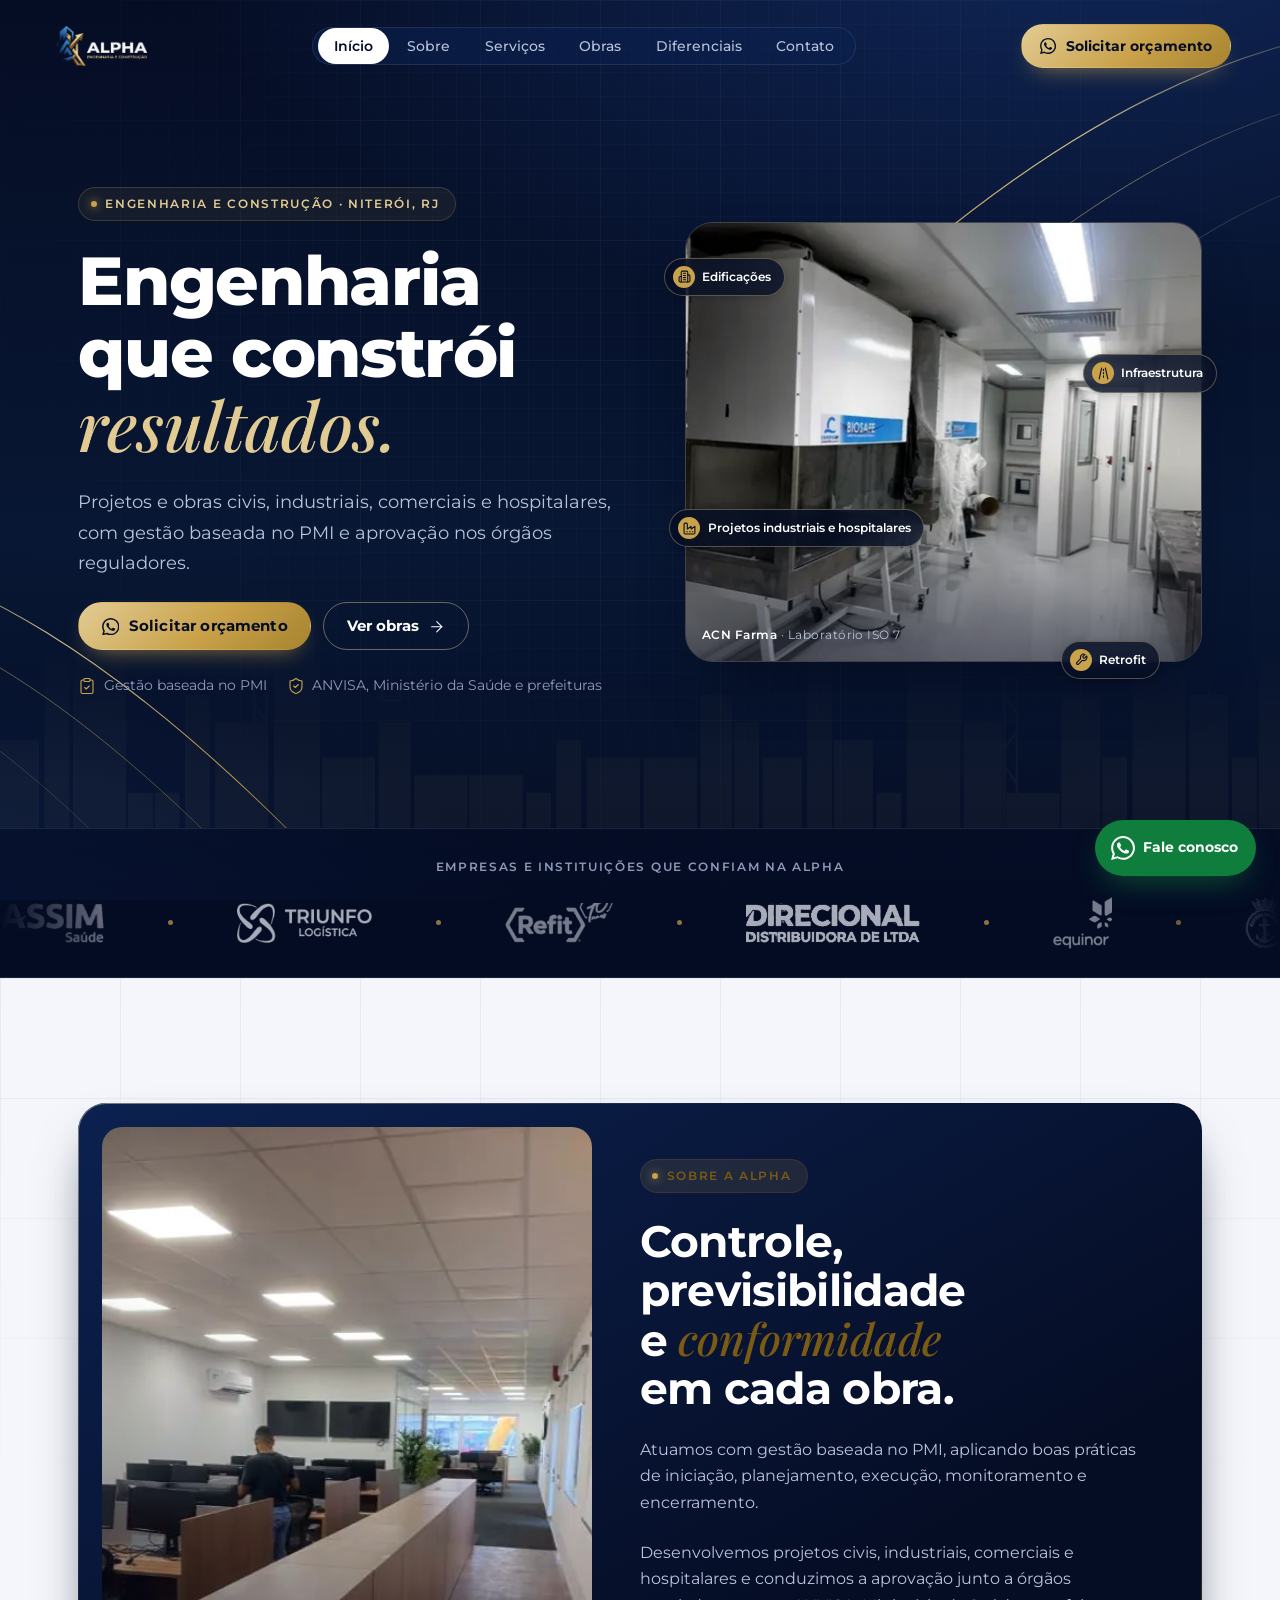
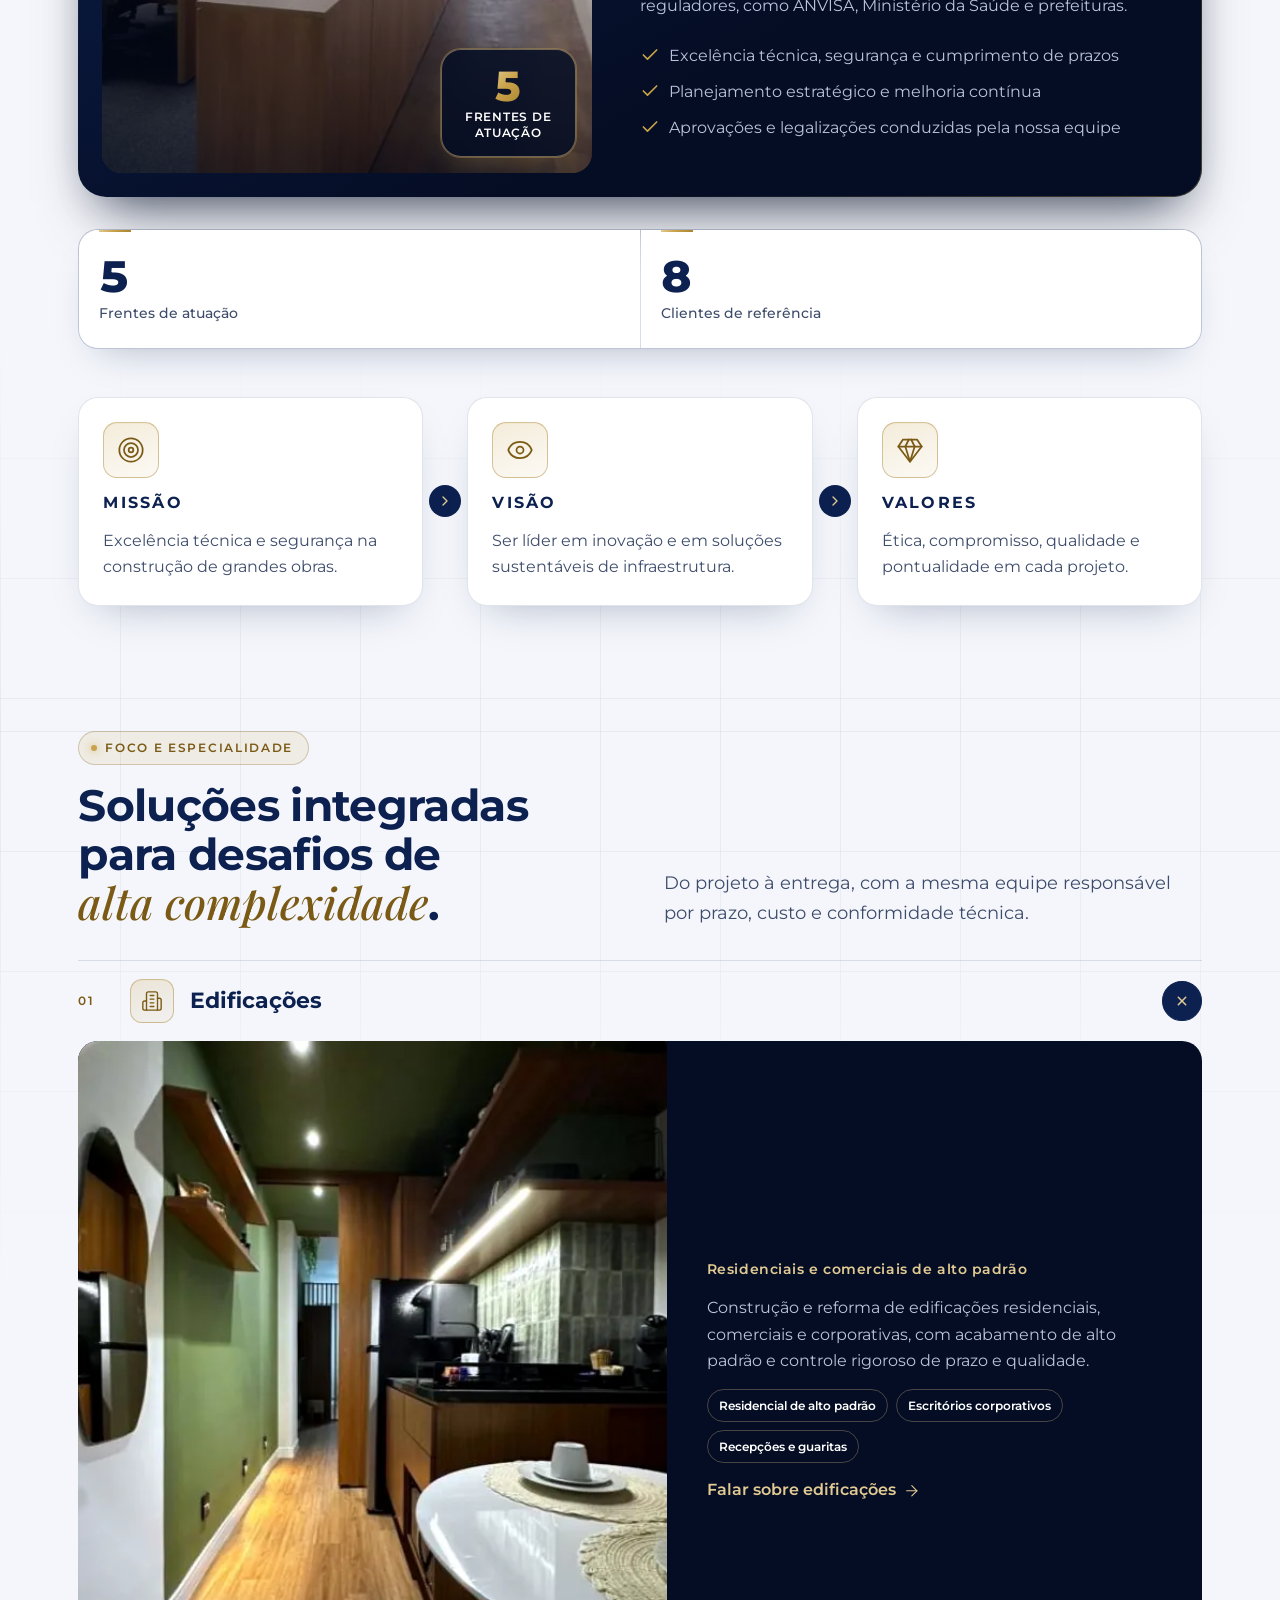
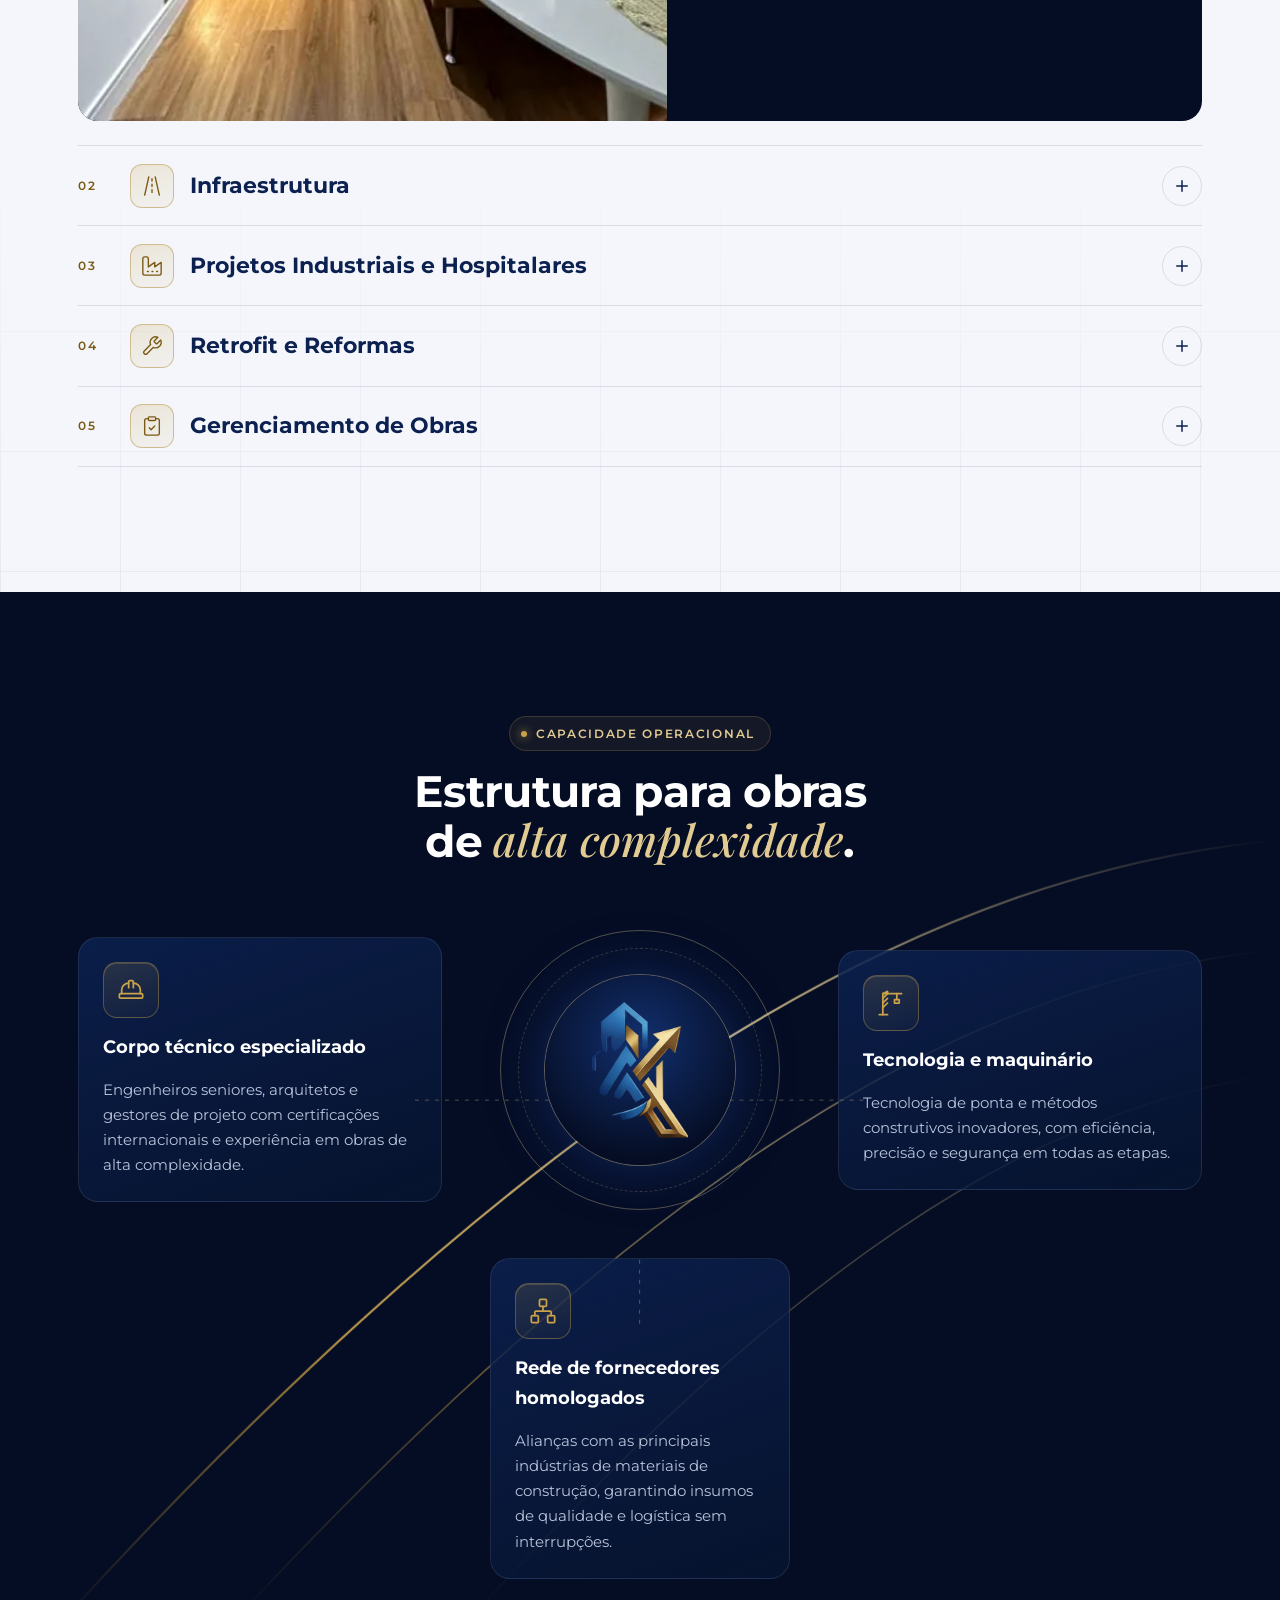
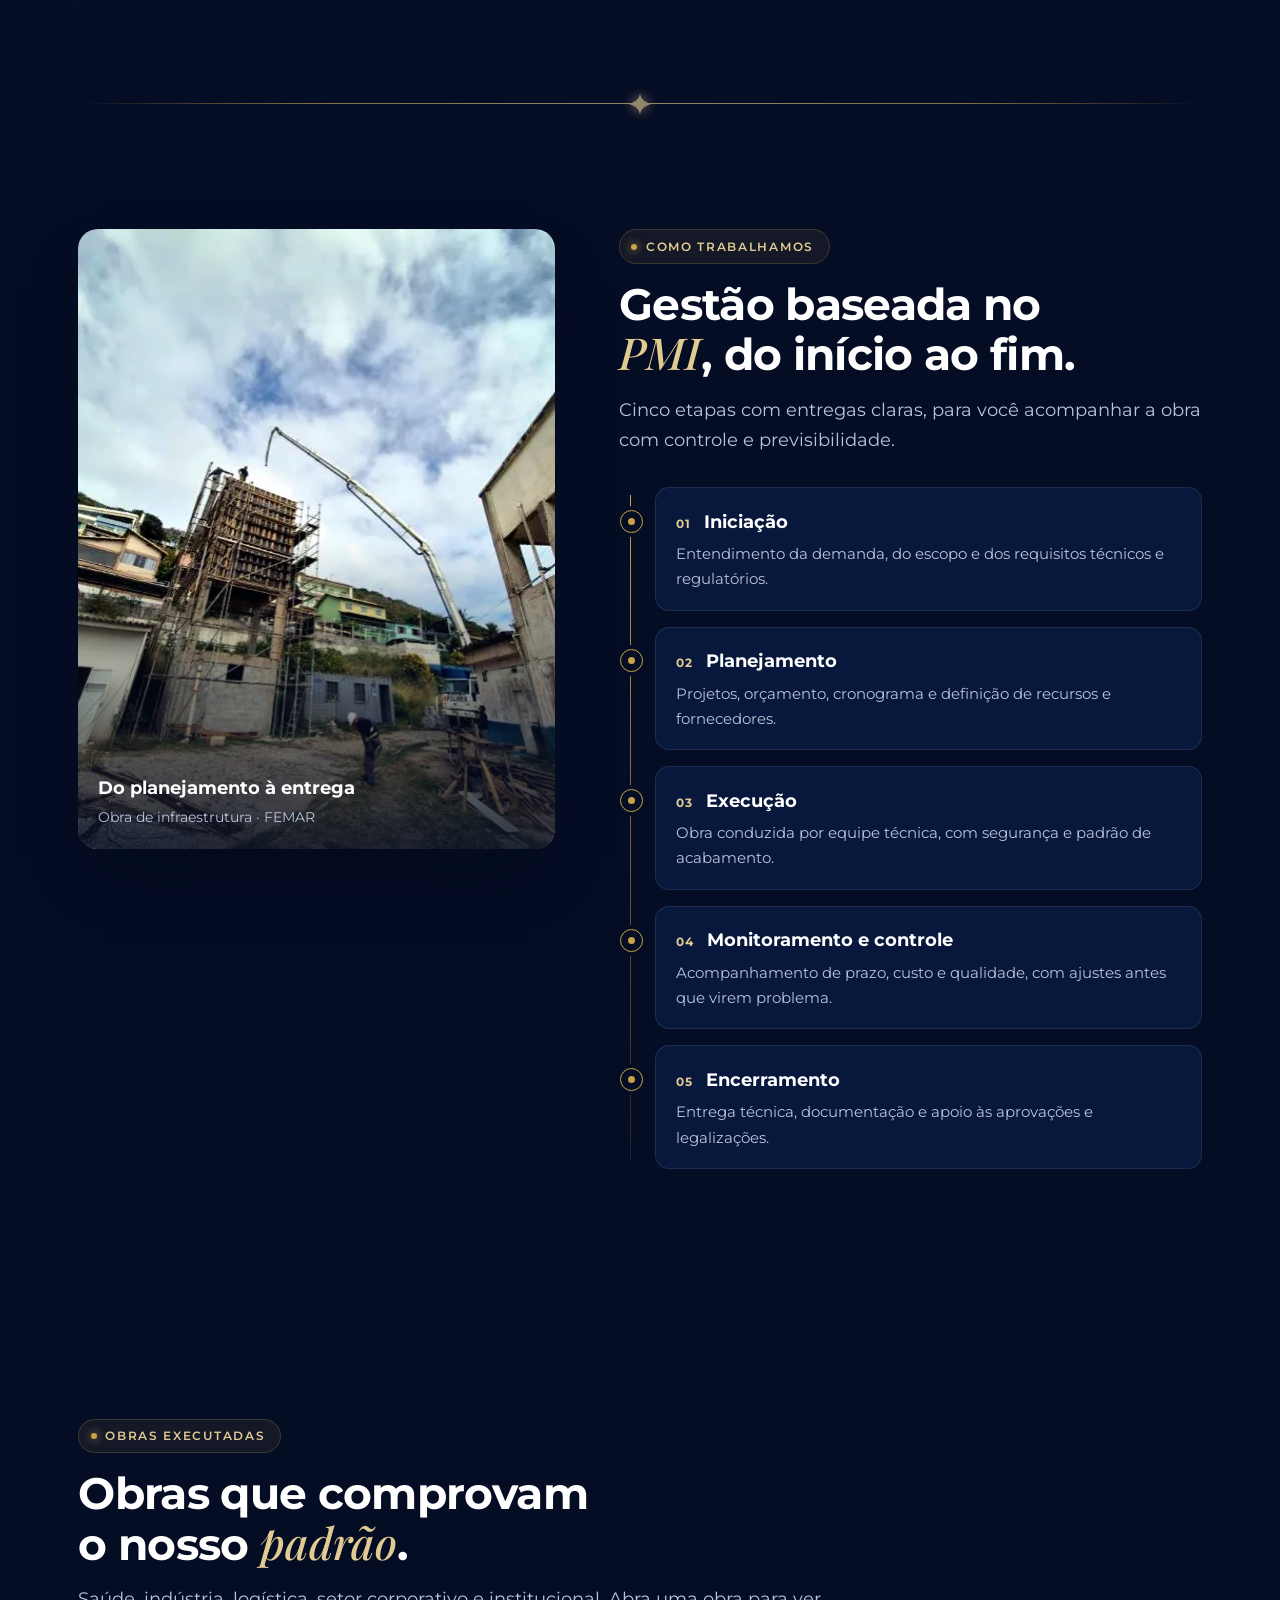
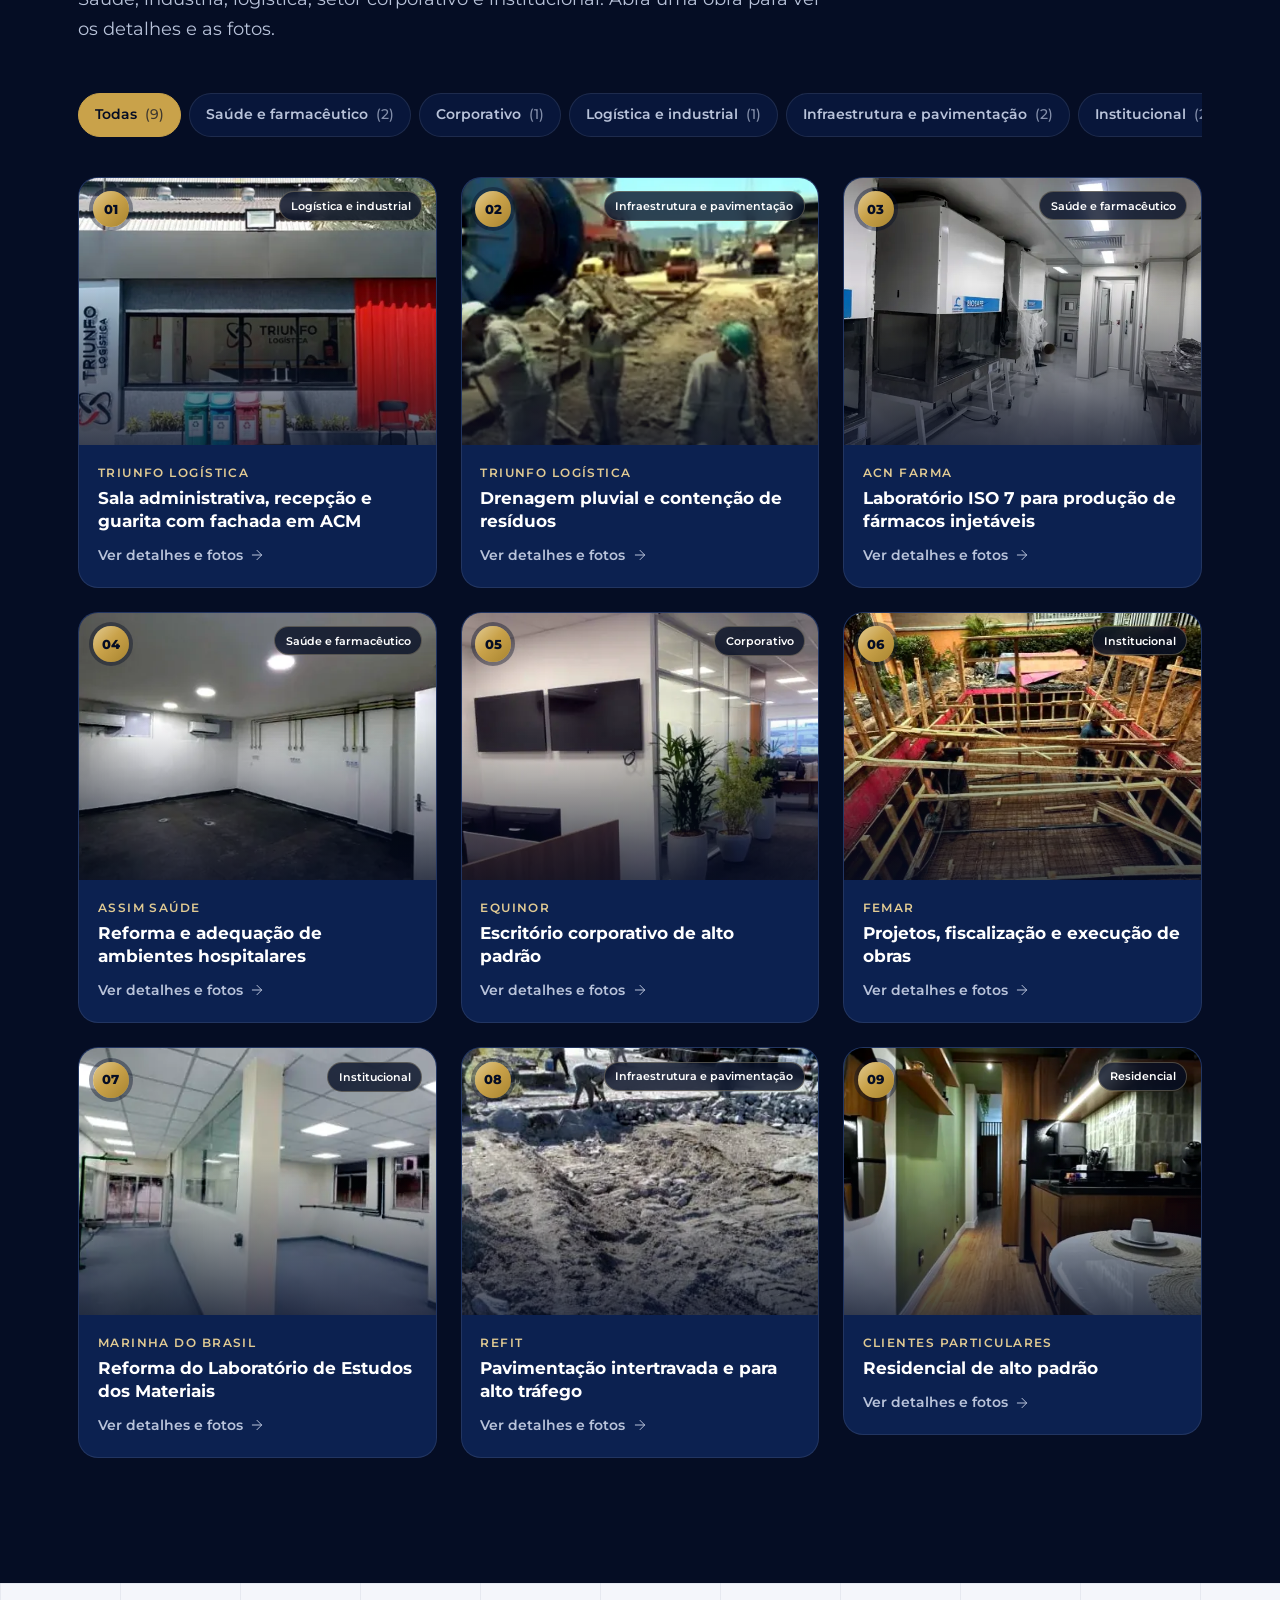
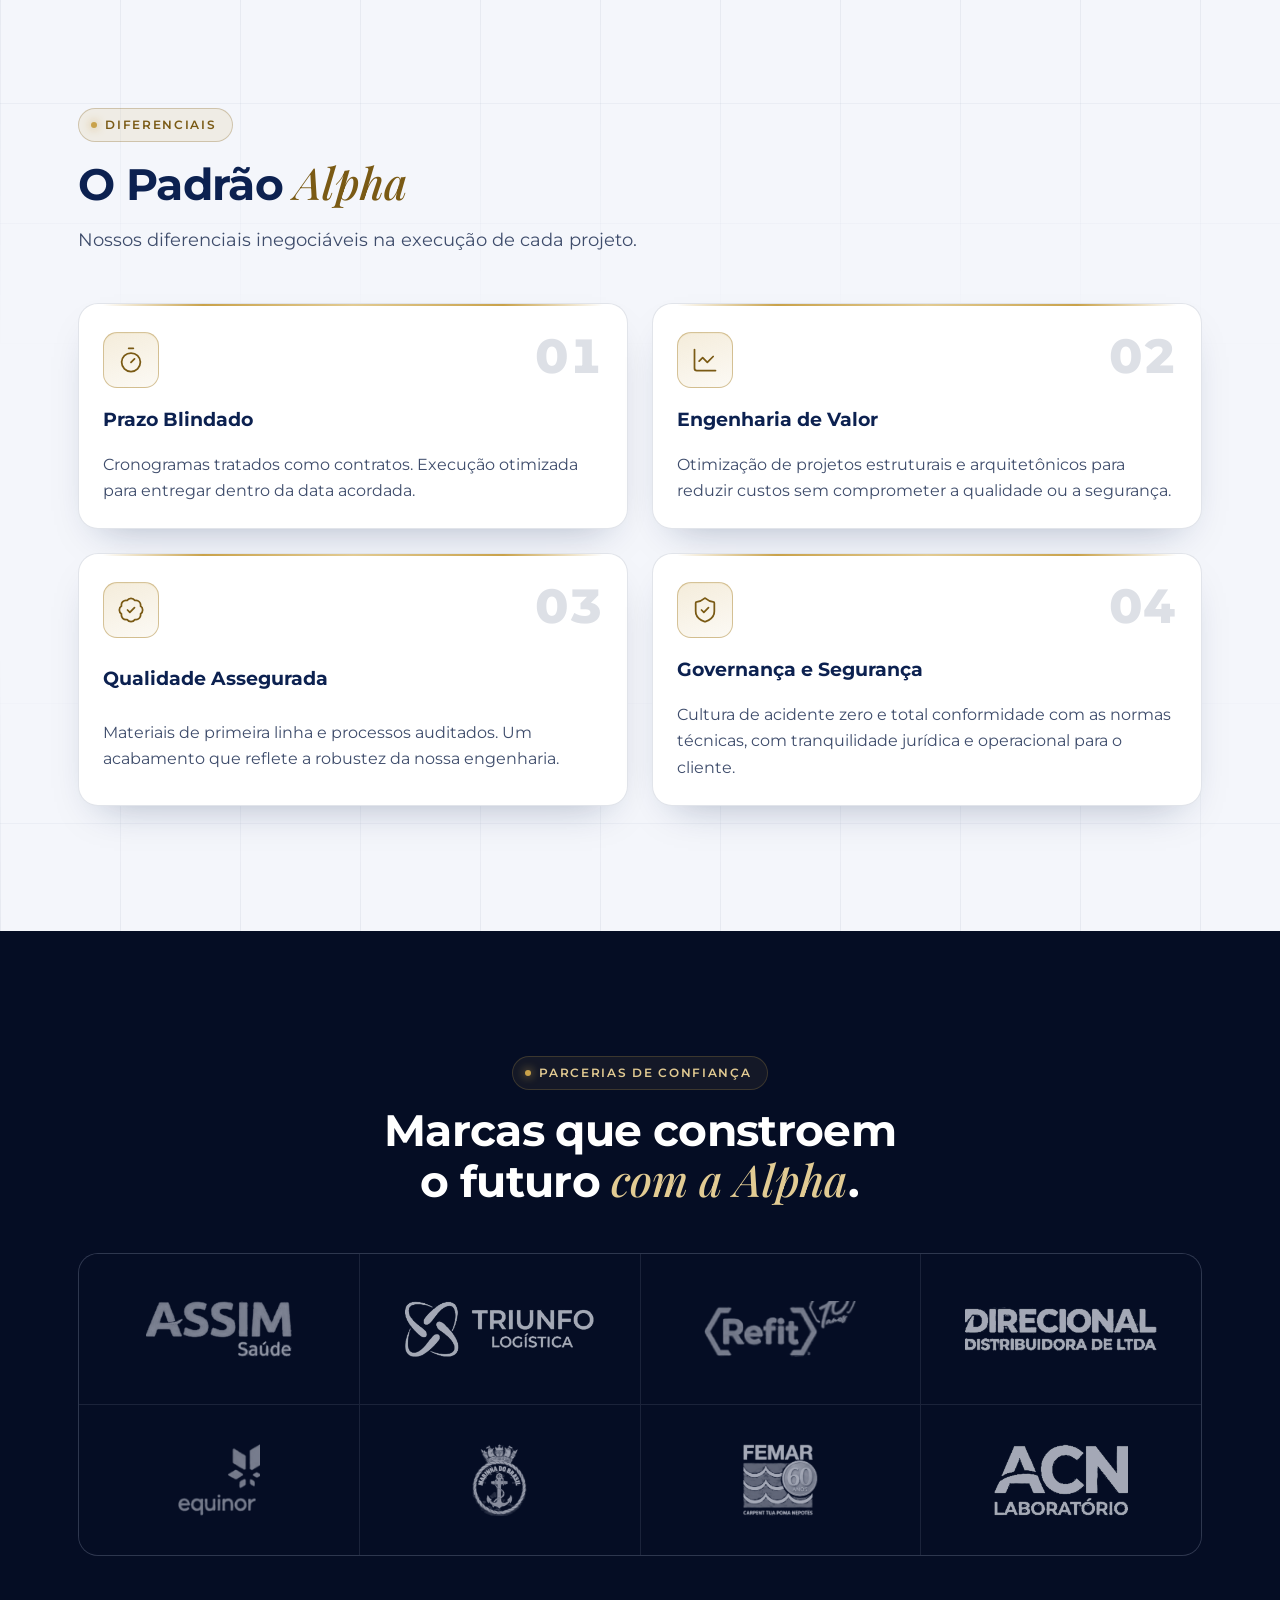
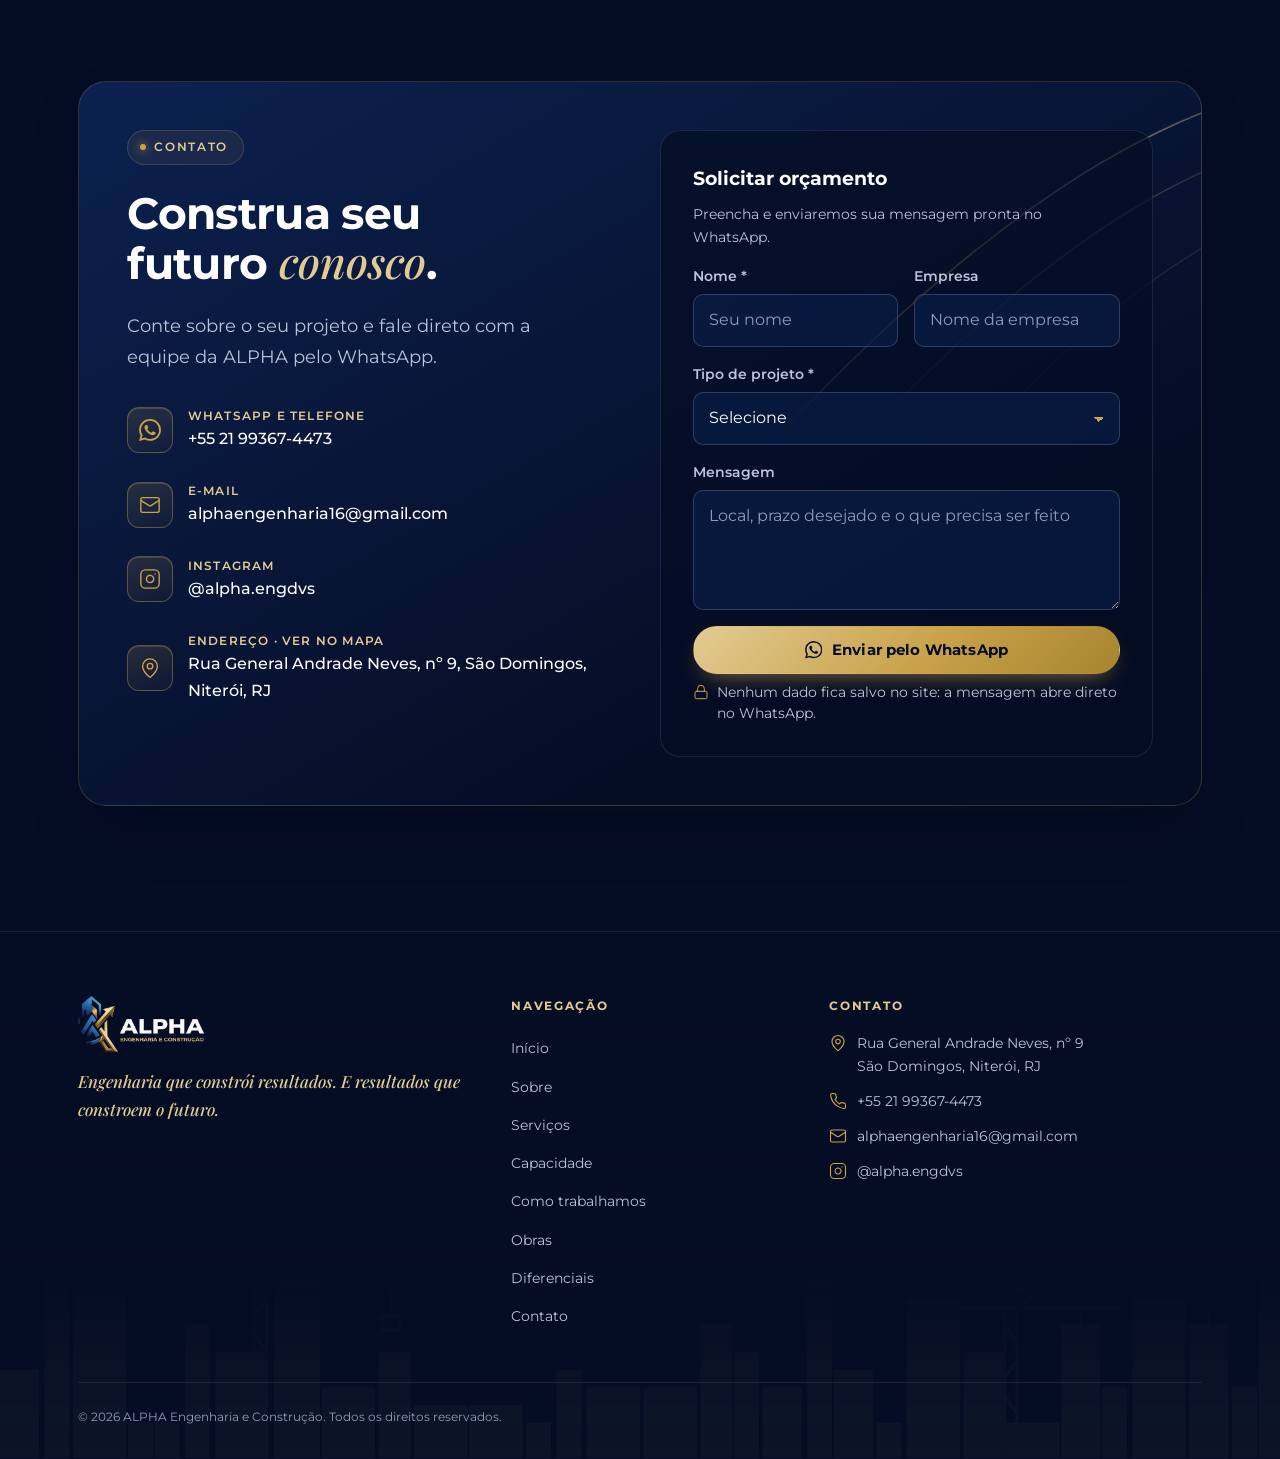
==== commit f9617f3e: "Add files via upload" ====
--- a/index.html
+++ b/index.html
@@ -536,7 +536,7 @@
       <h2 class="h-section" id="diferenciais-title">O Padrão <span class="accent">Alpha</span></h2>
       <p class="lead">Nossos diferenciais inegociáveis na execução de cada projeto.</p>
     </div>
-    <div class="standard__grid"><article class="std-card reveal reveal-delay-1"><div class="std-card__top"><span class="ico-frame"><svg class="ico" aria-hidden="true" focusable="false"><use href="#i-timer"/></svg></span><span class="std-card__num" aria-hidden="true">01</span></div><h3>Prazo Blindado</h3><p>Cronogramas tratados como contratos. Execução otimizada para entregar dentro da data acordada.</p></article><article class="std-card reveal reveal-delay-2"><div class="std-card__top"><span class="ico-frame"><svg class="ico" aria-hidden="true" focusable="false"><use href="#i-chart"/></svg></span><span class="std-card__num" aria-hidden="true">02</span></div><h3>Engenharia de Valor</h3><p>Otimização de projetos estruturais e arquitetônicos para reduzir custos sem comprometer a qualidade ou a segurança.</p></article><article class="std-card reveal reveal-delay-1"><div class="std-card__top"><span class="ico-frame"><svg class="ico" aria-hidden="true" focusable="false"><use href="#i-badge"/></svg></span><span class="std-card__num" aria-hidden="true">03</span></div><h3>Qualidade Assegurada</h3><p>Materiais de primeira linha e processos auditados. Um acabamento que reflete a robustez da nossa engenharia.</p></article><article class="std-card reveal reveal-delay-2"><div class="std-card__top"><span class="ico-frame"><svg class="ico" aria-hidden="true" focusable="false"><use href="#i-shield"/></svg></span><span class="std-card__num" aria-hidden="true">04</span></div><h3>Governança e Segurança</h3><p>Cultura de acidente zero e total conformidade com as normas técnicas, com tranquilidade jurídica e operacional para o cliente.</p></article></div>
+    <div class="standard__grid"><article class="std-card"><div class="std-card__top"><span class="ico-frame"><svg class="ico" aria-hidden="true" focusable="false"><use href="#i-timer"/></svg></span><span class="std-card__num" aria-hidden="true">01</span></div><h3>Prazo Blindado</h3><p>Cronogramas tratados como contratos. Execução otimizada para entregar dentro da data acordada.</p></article><article class="std-card"><div class="std-card__top"><span class="ico-frame"><svg class="ico" aria-hidden="true" focusable="false"><use href="#i-chart"/></svg></span><span class="std-card__num" aria-hidden="true">02</span></div><h3>Engenharia de Valor</h3><p>Otimização de projetos estruturais e arquitetônicos para reduzir custos sem comprometer a qualidade ou a segurança.</p></article><article class="std-card"><div class="std-card__top"><span class="ico-frame"><svg class="ico" aria-hidden="true" focusable="false"><use href="#i-badge"/></svg></span><span class="std-card__num" aria-hidden="true">03</span></div><h3>Qualidade Assegurada</h3><p>Materiais de primeira linha e processos auditados. Um acabamento que reflete a robustez da nossa engenharia.</p></article><article class="std-card"><div class="std-card__top"><span class="ico-frame"><svg class="ico" aria-hidden="true" focusable="false"><use href="#i-shield"/></svg></span><span class="std-card__num" aria-hidden="true">04</span></div><h3>Governança e Segurança</h3><p>Cultura de acidente zero e total conformidade com as normas técnicas, com tranquilidade jurídica e operacional para o cliente.</p></article></div>
   </div>
 </section>
 
--- a/assets/css/tokens.css
+++ b/assets/css/tokens.css
@@ -0,0 +1,123 @@
+/* ==========================================================================
+   ALPHA Engenharia e Construção — Design Tokens
+   Altere as cores, fontes e medidas aqui: o site e o design-system.html
+   leem tudo destas variáveis.
+   ========================================================================== */
+
+/* ---------- Fontes locais ---------- */
+@font-face {
+  font-family: 'Montserrat';
+  src: url('../fonts/montserrat-var.woff2') format('woff2');
+  font-weight: 300 900;
+  font-style: normal;
+  font-display: swap;
+}
+@font-face {
+  font-family: 'Playfair Display';
+  src: url('../fonts/playfair-500-italic.woff2') format('woff2');
+  font-weight: 500;
+  font-style: italic;
+  font-display: swap;
+}
+
+:root {
+  /* ---------- Azul marinho (fundos, do mais profundo ao mais claro) ---------- */
+  --navy-950: #050D24;   /* fundo profundo */
+  --navy-900: #081734;   /* fundo de seções */
+  --navy-800: #0C2150;   /* cartões, superfícies elevadas */
+  --navy-700: #12306F;   /* bordas fortes, estados ativos */
+  --navy-600: #1B3F8A;   /* realce em gradientes */
+
+  /* ---------- Azul do logo (só acento) ---------- */
+  --blue-logo: #2457C5;
+  --blue-logo-soft: rgba(36, 87, 197, 0.18);
+
+  /* ---------- Dourado ---------- */
+  --gold: #C9A24A;        /* principal: filetes, ícones, números */
+  --gold-champagne: #E2CB93; /* texto dourado e detalhes em fundo escuro */
+  --gold-shadow: #A8842F; /* sombra do dourado, fim de gradientes */
+  --gold-ink: #7A5A14;    /* dourado para TEXTO em fundo claro (AA) */
+  --gold-line: linear-gradient(90deg, transparent, var(--gold) 20%, var(--gold-champagne) 50%, var(--gold) 80%, transparent);
+  --gold-seal: linear-gradient(135deg, var(--gold-champagne), var(--gold) 45%, var(--gold-shadow));
+
+  /* ---------- Neutros ---------- */
+  --white: #FFFFFF;
+  --surface-light: #F4F6FB;  /* seções de respiro */
+  --surface-light-2: #E8ECF5;
+  --text-on-dark: #FFFFFF;
+  --text-on-dark-muted: #B9C3DA;  /* 10.9:1 sobre navy-950 */
+  --text-on-dark-subtle: #8E9BB8; /* 6.9:1 sobre navy-950 — só textos auxiliares */
+  --text-on-light: #0C2150;
+  --text-on-light-muted: #3E4C6B; /* 7.9:1 sobre surface-light */
+  --line-on-dark: rgba(201, 162, 74, 0.22);
+  --line-on-dark-soft: rgba(185, 195, 218, 0.12);
+  --line-on-light: rgba(12, 33, 80, 0.12);
+
+  /* ---------- Feedback ---------- */
+  --whatsapp: #0F7D3C; /* verde WhatsApp escurecido para contraste AA com texto branco */
+
+  /* ---------- Tipografia ---------- */
+  --font-sans: 'Montserrat', system-ui, -apple-system, 'Segoe UI', Roboto, sans-serif;
+  --font-accent: 'Playfair Display', Georgia, 'Times New Roman', serif; /* itálico, só em palavras de destaque */
+
+  --fs-display: clamp(2.25rem, 1.4rem + 4.2vw, 4.25rem);
+  --fs-h1: clamp(2rem, 1.4rem + 2.8vw, 3.25rem);
+  --fs-h2: clamp(1.75rem, 1.3rem + 2vw, 2.75rem);
+  --fs-h3: clamp(1.15rem, 1.05rem + 0.5vw, 1.4rem);
+  --fs-lead: clamp(1.02rem, 0.98rem + 0.25vw, 1.15rem);
+  --fs-body: 1rem;
+  --fs-small: 0.875rem;
+  --fs-micro: 0.75rem;
+
+  --fw-regular: 400;
+  --fw-medium: 500;
+  --fw-semibold: 600;
+  --fw-bold: 700;
+  --fw-extrabold: 800;
+
+  --lh-tight: 1.1;
+  --lh-snug: 1.3;
+  --lh-body: 1.65;
+  --tracking-caps: 0.14em;
+  --measure: 62ch;
+
+  /* ---------- Espaçamento (base 4px) ---------- */
+  --sp-1: 0.25rem;
+  --sp-2: 0.5rem;
+  --sp-3: 0.75rem;
+  --sp-4: 1rem;
+  --sp-5: 1.5rem;
+  --sp-6: 2rem;
+  --sp-7: 3rem;
+  --sp-8: 4rem;
+  --sp-9: 6rem;
+  --section-y: clamp(4.5rem, 3rem + 6vw, 8rem);
+  --container: 1200px;
+  --gutter: clamp(1.25rem, 0.8rem + 2vw, 2.5rem);
+
+  /* ---------- Raios ---------- */
+  --r-sm: 10px;
+  --r-md: 14px;
+  --r-lg: 20px;   /* padrão de fotos e cartões */
+  --r-xl: 28px;   /* cartões grandes */
+  --r-pill: 999px;
+
+  /* ---------- Elevação ---------- */
+  --shadow-sm: 0 2px 8px rgba(3, 8, 24, 0.18);
+  --shadow-md: 0 12px 32px -12px rgba(3, 8, 24, 0.55);
+  --shadow-lg: 0 30px 60px -24px rgba(3, 8, 24, 0.7);
+  --shadow-light: 0 18px 40px -22px rgba(12, 33, 80, 0.35);
+  --glow-gold: 0 0 0 1px rgba(201, 162, 74, 0.35), 0 10px 30px -10px rgba(201, 162, 74, 0.35);
+
+  /* ---------- Movimento ---------- */
+  --ease-out-expo: cubic-bezier(0.16, 1, 0.3, 1);
+  --ease-out-quart: cubic-bezier(0.25, 1, 0.5, 1);
+  --dur-fast: 0.2s;
+  --dur-base: 0.4s;
+  --dur-slow: 0.9s;
+
+  /* ---------- Camadas ---------- */
+  --z-nav: 50;
+  --z-modal: 100;
+  --z-lightbox: 110;
+}
--- a/assets/css/styles.css
+++ b/assets/css/styles.css
@@ -0,0 +1,657 @@
+/* ==========================================================================
+   ALPHA Engenharia e Construção — Estilos do site
+   Mobile primeiro. Todas as cores, fontes e medidas vêm de tokens.css.
+   ========================================================================== */
+
+/* ---------- Base ---------- */
+*, *::before, *::after { box-sizing: border-box; }
+html { scroll-behavior: smooth; -webkit-text-size-adjust: 100%; }
+body {
+  margin: 0;
+  font-family: var(--font-sans);
+  font-size: var(--fs-body);
+  line-height: var(--lh-body);
+  color: var(--text-on-dark);
+  background: var(--navy-950);
+  overflow-x: hidden;
+  -webkit-font-smoothing: antialiased;
+  text-rendering: optimizeLegibility;
+}
+img, svg, video { display: block; max-width: 100%; }
+img { height: auto; }
+a { color: inherit; text-decoration: none; }
+button, input, select, textarea { font: inherit; color: inherit; }
+button { cursor: pointer; background: none; border: 0; padding: 0; }
+h1, h2, h3, h4, p, ul, ol, figure, dl, dd { margin: 0; }
+ul, ol { padding: 0; list-style: none; }
+:focus-visible { outline: 2px solid var(--gold-champagne); outline-offset: 3px; border-radius: 6px; }
+::selection { background: var(--gold); color: var(--navy-950); }
+.sr-only { position: absolute; width: 1px; height: 1px; padding: 0; margin: -1px; overflow: hidden; clip: rect(0 0 0 0); white-space: nowrap; border: 0; }
+.skip-link { position: absolute; left: 1rem; top: -4rem; z-index: 200; background: var(--gold); color: var(--navy-950); padding: .75rem 1rem; border-radius: var(--r-sm); font-weight: var(--fw-bold); transition: top var(--dur-fast); }
+.skip-link:focus { top: 1rem; }
+
+/* Fundo em camadas: gradiente + grade de planta técnica (5%) */
+body::before {
+  content: "";
+  position: fixed; inset: 0; z-index: -2;
+  background:
+    radial-gradient(120% 80% at 85% -10%, rgba(27, 63, 138, 0.55), transparent 60%),
+    radial-gradient(90% 60% at -10% 110%, rgba(18, 48, 111, 0.45), transparent 60%),
+    linear-gradient(180deg, var(--navy-950), var(--navy-900) 60%, var(--navy-950));
+}
+body::after {
+  content: "";
+  position: fixed; inset: 0; z-index: -1; pointer-events: none;
+  opacity: 0.05;
+  background-image:
+    linear-gradient(rgba(226, 203, 147, 1) 1px, transparent 1px),
+    linear-gradient(90deg, rgba(226, 203, 147, 1) 1px, transparent 1px),
+    linear-gradient(rgba(226, 203, 147, .5) 1px, transparent 1px),
+    linear-gradient(90deg, rgba(226, 203, 147, .5) 1px, transparent 1px);
+  background-size: 120px 120px, 120px 120px, 24px 24px, 24px 24px;
+  mask-image: radial-gradient(ellipse at 50% 30%, #000 30%, transparent 85%);
+  -webkit-mask-image: radial-gradient(ellipse at 50% 30%, #000 30%, transparent 85%);
+}
+
+.container { width: 100%; max-width: var(--container); margin-inline: auto; padding-inline: var(--gutter); }
+.section { position: relative; padding-block: var(--section-y); }
+.section--light { background: var(--surface-light); color: var(--text-on-light); }
+.section--light::before {
+  content: ""; position: absolute; inset: 0; pointer-events: none; opacity: .5;
+  background-image: linear-gradient(var(--line-on-light) 1px, transparent 1px), linear-gradient(90deg, var(--line-on-light) 1px, transparent 1px);
+  background-size: 120px 120px;
+  mask-image: linear-gradient(180deg, #000, transparent 40%, transparent 70%, #000);
+  -webkit-mask-image: linear-gradient(180deg, #000, transparent 40%, transparent 70%, #000);
+}
+.section--light > * { position: relative; }
+
+/* ---------- Tipografia ---------- */
+.pill {
+  display: inline-flex; align-items: center; gap: .55rem;
+  padding: .4rem .95rem .4rem .7rem;
+  border: 1px solid var(--line-on-dark);
+  border-radius: var(--r-pill);
+  background: rgba(201, 162, 74, 0.08);
+  color: var(--gold-champagne);
+  font-size: var(--fs-micro); font-weight: var(--fw-semibold);
+  letter-spacing: var(--tracking-caps); text-transform: uppercase;
+}
+.pill::before { content: ""; width: 6px; height: 6px; border-radius: 50%; background: var(--gold); box-shadow: 0 0 10px var(--gold); }
+.section--light .pill { color: var(--gold-ink); border-color: rgba(122, 90, 20, .28); background: rgba(201, 162, 74, .12); }
+
+.h-display { font-size: var(--fs-display); line-height: 1.05; font-weight: var(--fw-extrabold); letter-spacing: -0.02em; }
+.h-section { font-size: var(--fs-h2); line-height: var(--lh-tight); font-weight: var(--fw-bold); letter-spacing: -0.015em; text-wrap: balance; }
+.h-card { font-size: var(--fs-h3); line-height: var(--lh-snug); font-weight: var(--fw-bold); }
+.accent { font-family: var(--font-accent); font-style: italic; font-weight: 500; color: var(--gold-champagne); letter-spacing: 0; }
+.section--light .accent { color: var(--gold-ink); }
+.lead { font-size: var(--fs-lead); color: var(--text-on-dark-muted); max-width: var(--measure); }
+.section--light .lead { color: var(--text-on-light-muted); }
+.muted { color: var(--text-on-dark-muted); }
+.section-head { display: grid; gap: var(--sp-4); margin-bottom: var(--sp-7); max-width: 760px; }
+.section-head--center { margin-inline: auto; text-align: center; justify-items: center; }
+
+/* Campo a preencher pela empresa */
+.fill-me {
+  display: inline-flex; align-items: center; gap: .35rem;
+  padding: .1rem .5rem; border-radius: 6px;
+  border: 1px dashed #F2B544; background: rgba(242, 181, 68, .12); color: #FFD27A;
+  font-size: .8em; font-weight: var(--fw-semibold); letter-spacing: .02em; white-space: nowrap;
+}
+.section--light .fill-me { color: #7A4A00; background: #FFF1D6; border-color: #C98A12; }
+/* Enquanto o campo não for preenchido, o bloco fica escondido no site publicado.
+   Ao trocar o <span class="fill-me"> pelo valor real, ele aparece sozinho. */
+.stat:has(.fill-me), .footer__bottom p:has(.fill-me) { display: none; }
+
+/* ---------- Botões ---------- */
+.btn {
+  --btn-bg: var(--gold); --btn-fg: var(--navy-950);
+  display: inline-flex; align-items: center; justify-content: center; gap: .6rem;
+  min-height: 48px; padding: .8rem 1.4rem;
+  border-radius: var(--r-pill); border: 1px solid transparent;
+  background: var(--btn-bg); color: var(--btn-fg);
+  font-size: .95rem; font-weight: var(--fw-bold); letter-spacing: .01em; line-height: 1.2;
+  transition: transform var(--dur-fast) var(--ease-out-quart), box-shadow var(--dur-base) var(--ease-out-quart), background var(--dur-base);
+  white-space: nowrap;
+}
+.btn svg { width: 1.15em; height: 1.15em; flex: none; }
+.btn--gold { background: linear-gradient(135deg, var(--gold-champagne), var(--gold) 55%, var(--gold-shadow)); box-shadow: 0 10px 24px -12px rgba(201, 162, 74, .8); }
+.btn--gold:hover { transform: translateY(-2px); box-shadow: 0 16px 32px -12px rgba(201, 162, 74, .9); }
+.btn--ghost { --btn-bg: transparent; --btn-fg: var(--white); border-color: rgba(226, 203, 147, .45); }
+.btn--ghost:hover { background: rgba(226, 203, 147, .1); border-color: var(--gold-champagne); }
+.btn--navy { --btn-bg: var(--navy-800); --btn-fg: var(--white); }
+.btn--navy:hover { --btn-bg: var(--navy-700); transform: translateY(-2px); }
+.btn--sm { min-height: 44px; padding: .6rem 1.1rem; font-size: .875rem; }
+.btn--block { width: 100%; }
+.link-arrow { display: inline-flex; align-items: center; gap: .45rem; font-weight: var(--fw-semibold); color: var(--gold-champagne); }
+.link-arrow svg { width: 1.1em; height: 1.1em; transition: transform var(--dur-fast); }
+.link-arrow:hover svg { transform: translateX(4px); }
+
+/* ---------- Ícones (um único conjunto, linha 1.5) ---------- */
+.ico { width: 24px; height: 24px; fill: none; stroke: currentColor; stroke-width: 1.5; stroke-linecap: round; stroke-linejoin: round; }
+.ico-frame {
+  display: inline-grid; place-items: center; flex: none;
+  width: 56px; height: 56px; border-radius: var(--r-md);
+  color: var(--gold);
+  background: linear-gradient(160deg, rgba(201, 162, 74, .16), rgba(201, 162, 74, .03));
+  border: 1px solid rgba(201, 162, 74, .38);
+  box-shadow: inset 0 1px 0 rgba(226, 203, 147, .18);
+}
+.ico-frame .ico { width: 28px; height: 28px; }
+.ico-frame--sm { width: 44px; height: 44px; border-radius: 12px; }
+.ico-frame--sm .ico { width: 22px; height: 22px; }
+.section--light .ico-frame { color: var(--gold-ink); background: linear-gradient(160deg, rgba(201, 162, 74, .2), rgba(201, 162, 74, .06)); border-color: rgba(168, 132, 47, .45); }
+
+/* ---------- Divisor: linha de luz + cruz de brilho ---------- */
+.glow-divider { position: relative; height: 1px; background: var(--gold-line); opacity: .65; margin-inline: auto; max-width: var(--container); }
+.glow-divider .spark { position: absolute; left: 50%; top: 50%; width: 22px; height: 22px; transform: translate(-50%, -50%); color: var(--gold-champagne); filter: drop-shadow(0 0 6px rgba(226, 203, 147, .9)); }
+
+/* Curvas douradas (parallax) */
+.gold-curves { position: absolute; pointer-events: none; z-index: 0; will-change: transform; }
+.gold-curves path { fill: none; stroke-linecap: round; }
+.skyline { position: absolute; left: 0; right: 0; bottom: 0; width: 100%; height: auto; pointer-events: none; color: var(--gold-champagne); opacity: .06; z-index: 0; }
+
+/* ==========================================================================
+   NAV (pílula flutuante)
+   ========================================================================== */
+.nav { position: fixed; top: 0; left: 0; right: 0; z-index: var(--z-nav); padding: .75rem var(--gutter); transition: padding var(--dur-base) var(--ease-out-quart); }
+.nav__inner {
+  max-width: var(--container); margin-inline: auto;
+  display: flex; align-items: center; justify-content: space-between; gap: 1rem;
+  padding: .45rem .5rem .45rem 1rem;
+  border-radius: var(--r-pill);
+  border: 1px solid transparent;
+  transition: background var(--dur-base), border-color var(--dur-base), box-shadow var(--dur-base);
+}
+.nav.scrolled .nav__inner, .nav.menu-open .nav__inner {
+  background: rgba(5, 13, 36, .82);
+  border-color: var(--line-on-dark);
+  box-shadow: var(--shadow-md);
+  backdrop-filter: blur(14px) saturate(140%);
+  -webkit-backdrop-filter: blur(14px) saturate(140%);
+}
+.nav__logo { display: flex; align-items: center; flex: none; }
+.nav__logo img { height: 40px; width: auto; }
+.nav__links { display: none; }
+.nav__cta { display: none; }
+.nav__toggle { width: 48px; height: 48px; display: grid; place-items: center; border-radius: 50%; border: 1px solid var(--line-on-dark); background: rgba(8, 23, 52, .6); }
+.nav__toggle span { display: block; width: 18px; height: 1.5px; background: var(--white); border-radius: 2px; transition: transform var(--dur-base) var(--ease-out-expo), opacity var(--dur-fast); }
+.nav__toggle span + span { margin-top: 5px; }
+.nav__toggle .bars { display: grid; }
+.nav.menu-open .nav__toggle span:nth-child(1) { transform: translateY(6.5px) rotate(45deg); }
+.nav.menu-open .nav__toggle span:nth-child(2) { opacity: 0; }
+.nav.menu-open .nav__toggle span:nth-child(3) { transform: translateY(-6.5px) rotate(-45deg); }
+
+.mobile-nav {
+  position: fixed; inset: 0; z-index: calc(var(--z-nav) - 1);
+  padding: 6.5rem var(--gutter) 2rem;
+  background: linear-gradient(180deg, rgba(5, 13, 36, .98), rgba(8, 23, 52, .98));
+  display: flex; flex-direction: column; gap: 2rem;
+  opacity: 0; visibility: hidden; transform: translateY(-12px);
+  transition: opacity var(--dur-base), transform var(--dur-base) var(--ease-out-expo), visibility var(--dur-base);
+  overflow-y: auto;
+}
+.mobile-nav.active { opacity: 1; visibility: visible; transform: none; }
+.mobile-nav ul { display: grid; gap: .25rem; }
+.mobile-nav a.mobile-nav__link { display: flex; align-items: center; justify-content: space-between; padding: 1rem 0; border-bottom: 1px solid var(--line-on-dark-soft); font-size: 1.35rem; font-weight: var(--fw-semibold); }
+.mobile-nav a.mobile-nav__link svg { width: 20px; height: 20px; color: var(--gold); }
+.mobile-nav__contact { display: grid; gap: .5rem; color: var(--text-on-dark-muted); font-size: var(--fs-small); }
+
+@media (min-width: 1024px) {
+  .nav { padding-top: 1rem; }
+  .nav__links {
+    display: flex; align-items: center; gap: .15rem;
+    padding: .3rem; border-radius: var(--r-pill);
+    background: rgba(12, 33, 80, .55); border: 1px solid var(--line-on-dark-soft);
+  }
+  .nav__links a { padding: .55rem 1rem; border-radius: var(--r-pill); font-size: .875rem; font-weight: var(--fw-medium); color: var(--text-on-dark-muted); transition: color var(--dur-fast), background var(--dur-fast); }
+  .nav__links a:hover { color: var(--white); }
+  .nav__links a.is-active { background: var(--white); color: var(--navy-950); font-weight: var(--fw-semibold); }
+  .nav__cta { display: inline-flex; }
+  .nav__toggle, .mobile-nav { display: none; }
+}
+
+/* ==========================================================================
+   HERO
+   ========================================================================== */
+.hero { position: relative; padding-top: 7.5rem; padding-bottom: var(--sp-8); overflow: hidden; }
+.hero__grid { position: relative; z-index: 1; display: grid; gap: var(--sp-7); align-items: center; }
+.hero__content { display: grid; gap: var(--sp-5); justify-items: start; }
+.hero__title .accent { display: inline; }
+.hero__desc { font-size: var(--fs-lead); color: var(--text-on-dark-muted); max-width: 46ch; }
+.hero__actions { display: flex; flex-wrap: wrap; gap: .75rem; }
+.hero__meta { display: flex; flex-wrap: wrap; gap: .5rem 1.25rem; color: var(--text-on-dark-subtle); font-size: var(--fs-small); }
+.hero__meta span { display: inline-flex; align-items: center; gap: .45rem; }
+.hero__meta svg { width: 18px; height: 18px; color: var(--gold); }
+
+.hero__media { position: relative; }
+.hero__frame { position: relative; border-radius: var(--r-xl); overflow: hidden; aspect-ratio: 4 / 3.4; box-shadow: var(--shadow-lg); border: 1px solid rgba(226, 203, 147, .25); }
+.hero__frame img { width: 100%; height: 100%; object-fit: cover; transform: scale(1.06); will-change: transform; animation: heroImgReveal 1.6s var(--ease-out-expo) both; }
+.hero__frame::after { content: ""; position: absolute; inset: 0; background: linear-gradient(180deg, transparent 55%, rgba(5, 13, 36, .55)); }
+@keyframes heroImgReveal { from { clip-path: inset(0 0 100% 0); } to { clip-path: inset(0 0 0 0); } }
+.hero__caption { position: absolute; left: 1rem; bottom: 1rem; z-index: 2; font-size: var(--fs-micro); color: var(--text-on-dark-muted); letter-spacing: .04em; }
+.hero__caption strong { color: var(--white); font-weight: var(--fw-semibold); }
+
+.tag-float {
+  position: absolute; z-index: 3;
+  display: inline-flex; align-items: center; gap: .45rem;
+  padding: .45rem .8rem .45rem .5rem;
+  border-radius: var(--r-pill);
+  background: rgba(5, 13, 36, .78);
+  border: 1px solid rgba(226, 203, 147, .35);
+  backdrop-filter: blur(10px); -webkit-backdrop-filter: blur(10px);
+  font-size: .75rem; font-weight: var(--fw-semibold); color: var(--white);
+  box-shadow: var(--shadow-sm);
+  animation: floatY 6s ease-in-out infinite;
+  white-space: nowrap;
+}
+.tag-float i { display: grid; place-items: center; width: 22px; height: 22px; border-radius: 50%; background: var(--gold); color: var(--navy-950); }
+.tag-float i svg { width: 13px; height: 13px; stroke-width: 2; }
+.tag-float--1 { top: 8%; left: -4%; }
+.tag-float--2 { top: 30%; right: -3%; animation-delay: -1.5s; }
+.tag-float--3 { bottom: 26%; left: -3%; animation-delay: -3s; }
+.tag-float--4 { bottom: -4%; right: 8%; animation-delay: -4.5s; }
+@keyframes floatY { 0%, 100% { transform: translateY(0); } 50% { transform: translateY(-6px); } }
+@media (max-width: 479px) {
+  .hero .pill { font-size: .6875rem; letter-spacing: .08em; }
+  .hero__actions { display: grid; width: 100%; }
+  .hero__actions .btn { width: 100%; }
+}
+@media (max-width: 639px) {
+  .tag-float { font-size: .6875rem; padding: .35rem .65rem .35rem .4rem; }
+  .tag-float--1 { left: .5rem; top: .75rem; }
+  .tag-float--2 { right: .5rem; top: 22%; }
+  .tag-float--3 { left: .5rem; bottom: 24%; }
+  .tag-float--4 { right: .5rem; bottom: .75rem; }
+  .hero__caption { display: none; }
+}
+
+.hero .gold-curves--hero { top: -40px; right: -120px; width: 760px; max-width: none; }
+.hero .gold-curves--hero2 { bottom: -60px; left: -220px; width: 620px; max-width: none; transform: scaleX(-1); }
+
+@media (min-width: 1024px) {
+  .hero { padding-top: 9.5rem; padding-bottom: var(--sp-9); min-height: 92vh; display: flex; align-items: center; }
+  .hero > .container { width: 100%; }
+  .hero__grid { grid-template-columns: 1.05fr 1fr; gap: var(--sp-8); }
+}
+
+/* ==========================================================================
+   MARQUEE (clientes)
+   ========================================================================== */
+.marquee { position: relative; padding-block: 1.75rem; border-block: 1px solid var(--line-on-dark-soft); overflow: hidden; background: rgba(5, 13, 36, .5); }
+.marquee__label { text-align: center; font-size: var(--fs-micro); letter-spacing: var(--tracking-caps); text-transform: uppercase; color: var(--text-on-dark-subtle); margin-bottom: 1.25rem; font-weight: var(--fw-semibold); }
+.marquee__viewport { mask-image: linear-gradient(90deg, transparent, #000 10%, #000 90%, transparent); -webkit-mask-image: linear-gradient(90deg, transparent, #000 10%, #000 90%, transparent); }
+.marquee__track { display: flex; width: max-content; animation: marqueeScroll 38s linear infinite; }
+.marquee:hover .marquee__track { animation-play-state: paused; }
+.marquee__group { display: flex; align-items: center; gap: clamp(2.5rem, 5vw, 4.5rem); padding-right: clamp(2.5rem, 5vw, 4.5rem); }
+.marquee__group img { height: 40px; width: auto; opacity: .72; }
+.marquee__group img.is-tall { height: 52px; }
+.marquee__group .dot { width: 5px; height: 5px; border-radius: 50%; background: var(--gold); flex: none; opacity: .7; }
+@keyframes marqueeScroll { from { transform: translateX(0); } to { transform: translateX(-50%); } }
+
+/* ==========================================================================
+   SOBRE
+   ========================================================================== */
+.about-card {
+  position: relative; overflow: hidden;
+  display: grid; gap: var(--sp-6);
+  padding: clamp(1rem, 3vw, 1.5rem);
+  border-radius: var(--r-xl);
+  background: linear-gradient(150deg, var(--navy-800), var(--navy-950) 70%);
+  color: var(--text-on-dark);
+  box-shadow: var(--shadow-light), var(--shadow-lg);
+}
+.about-card::before { content: ""; position: absolute; inset: 0; pointer-events: none; border-radius: inherit; padding: 1px; background: linear-gradient(140deg, rgba(226,203,147,.55), transparent 35%, transparent 70%, rgba(201,162,74,.35)); -webkit-mask: linear-gradient(#000 0 0) content-box, linear-gradient(#000 0 0); -webkit-mask-composite: xor; mask-composite: exclude; }
+.about-card__media { position: relative; border-radius: var(--r-lg); overflow: hidden; min-height: 260px; }
+.about-card__media img { position: absolute; inset: 0; width: 100%; height: 100%; object-fit: cover; }
+.about-card__media::after { content: ""; position: absolute; inset: 0; background: linear-gradient(200deg, transparent 40%, rgba(5,13,36,.7)); }
+.seal {
+  position: absolute; z-index: 2; right: 1rem; bottom: 1rem;
+  display: grid; justify-items: center; text-align: center; gap: .1rem;
+  padding: 1rem 1.15rem; border-radius: var(--r-lg);
+  background: rgba(5, 13, 36, .85); border: 1px solid rgba(226, 203, 147, .45);
+  backdrop-filter: blur(8px); -webkit-backdrop-filter: blur(8px);
+  box-shadow: var(--glow-gold);
+}
+.seal strong { font-size: 2.6rem; line-height: 1; font-weight: var(--fw-extrabold); background: var(--gold-seal); -webkit-background-clip: text; background-clip: text; color: transparent; }
+.seal > span { font-size: var(--fs-micro); font-weight: var(--fw-semibold); letter-spacing: .06em; text-transform: uppercase; color: var(--white); max-width: 12ch; line-height: 1.3; }
+.about-card__body { display: grid; gap: var(--sp-5); align-content: center; padding: .5rem .5rem 1rem; }
+.about-card__body p { color: var(--text-on-dark-muted); max-width: var(--measure); }
+.about-card__body .pill { justify-self: start; }
+.check-list { display: grid; gap: .6rem; }
+.check-list li { display: flex; gap: .6rem; align-items: flex-start; color: var(--text-on-dark-muted); }
+.check-list svg { width: 20px; height: 20px; color: var(--gold); flex: none; margin-top: .15rem; stroke-width: 2; }
+
+.stats { display: grid; grid-template-columns: repeat(auto-fit, minmax(140px, 1fr)); gap: 1px; margin-top: var(--sp-6); border-radius: var(--r-lg); overflow: hidden; background: var(--line-on-light); border: 1px solid var(--line-on-light); box-shadow: var(--shadow-light); }
+.stat { position: relative; background: var(--white); padding: 1.5rem 1.25rem; display: grid; gap: .35rem; align-content: start; }
+.stat::before { content: ""; position: absolute; left: 1.25rem; top: 0; width: 32px; height: 2px; background: var(--gold-seal); }
+.stat__number { font-size: clamp(2rem, 1.6rem + 1.6vw, 2.75rem); line-height: 1; font-weight: var(--fw-extrabold); color: var(--navy-800); font-variant-numeric: tabular-nums; }
+.stat__number .plus { color: var(--gold-shadow); }
+.stat__label { font-size: var(--fs-small); color: var(--text-on-light-muted); font-weight: var(--fw-medium); line-height: 1.4; }
+.stat--todo .stat__number { font-size: 1rem; }
+
+.mvv { display: grid; gap: var(--sp-4); margin-top: var(--sp-7); }
+.mvv__card { position: relative; display: grid; gap: .75rem; padding: 1.5rem; border-radius: var(--r-lg); background: var(--white); border: 1px solid var(--line-on-light); box-shadow: var(--shadow-light); }
+.mvv__card h3 { font-size: 1rem; letter-spacing: var(--tracking-caps); text-transform: uppercase; color: var(--navy-800); }
+.mvv__card p { color: var(--text-on-light-muted); }
+.mvv__arrow { display: none; }
+@media (min-width: 900px) {
+  .about-card { grid-template-columns: 1fr 1.1fr; padding: 1.5rem; gap: var(--sp-7); }
+  .about-card__media { min-height: 460px; }
+  .about-card__body { padding: 2rem 2rem 2rem 0; }
+  .mvv { grid-template-columns: 1fr auto 1fr auto 1fr; align-items: stretch; gap: 0; }
+  .mvv__arrow { display: grid; place-items: center; width: 44px; }
+  .mvv__arrow span { display: grid; place-items: center; width: 32px; height: 32px; border-radius: 50%; background: var(--navy-800); color: var(--gold-champagne); }
+  .mvv__arrow svg { width: 16px; height: 16px; stroke-width: 2; }
+}
+
+/* ==========================================================================
+   SERVIÇOS — acordeão
+   ========================================================================== */
+.services__head { display: grid; gap: var(--sp-4); margin-bottom: var(--sp-6); }
+.accordion { border-top: 1px solid var(--line-on-light); }
+.acc-item { border-bottom: 1px solid var(--line-on-light); }
+.acc-trigger {
+  width: 100%; display: flex; align-items: center; gap: 1rem;
+  padding: 1.1rem 0; text-align: left;
+  color: var(--text-on-light); font-size: clamp(1.05rem, 1rem + .5vw, 1.35rem); font-weight: var(--fw-bold);
+  min-height: 64px;
+}
+.acc-trigger .num { font-size: var(--fs-micro); font-weight: var(--fw-semibold); color: var(--gold-ink); letter-spacing: .1em; width: 2.2rem; flex: none; }
+.acc-trigger .ico-frame { width: 44px; height: 44px; border-radius: 12px; }
+.acc-trigger .ico-frame .ico { width: 22px; height: 22px; }
+.acc-trigger .title { flex: 1; }
+.acc-trigger .chev { width: 40px; height: 40px; border-radius: 50%; display: grid; place-items: center; flex: none; border: 1px solid var(--line-on-light); transition: transform var(--dur-base) var(--ease-out-expo), background var(--dur-base), color var(--dur-base); }
+.acc-trigger .chev svg { width: 18px; height: 18px; stroke-width: 2; }
+.acc-trigger:hover .chev { background: var(--navy-800); color: var(--white); }
+.acc-item.is-open .acc-trigger .chev { transform: rotate(45deg); background: var(--navy-800); color: var(--gold-champagne); border-color: var(--navy-800); }
+.acc-panel { display: grid; grid-template-rows: 0fr; transition: grid-template-rows var(--dur-slow) var(--ease-out-expo); }
+.acc-item.is-open .acc-panel { grid-template-rows: 1fr; }
+.acc-panel > div { overflow: hidden; }
+.acc-content { position: relative; display: grid; border-radius: var(--r-lg); overflow: hidden; margin-bottom: 1.5rem; background: var(--navy-950); }
+.acc-content img { width: 100%; aspect-ratio: 16 / 10; object-fit: cover; }
+.acc-content__text { display: grid; gap: .9rem; padding: 1.25rem; color: var(--white); }
+.acc-content__text p { color: var(--text-on-dark-muted); }
+.acc-content__text .sub { color: var(--gold-champagne); font-weight: var(--fw-semibold); font-size: var(--fs-small); letter-spacing: .04em; }
+.acc-content__text ul { display: flex; flex-wrap: wrap; gap: .5rem; }
+.acc-content__text li { font-size: var(--fs-micro); font-weight: var(--fw-semibold); padding: .35rem .7rem; border-radius: var(--r-pill); border: 1px solid rgba(226, 203, 147, .3); color: var(--white); }
+@media (min-width: 900px) {
+  .services__head { grid-template-columns: 1fr 1fr; align-items: end; gap: var(--sp-7); }
+  .acc-content { min-height: 380px; }
+  .acc-content img { position: absolute; inset: 0; height: 100%; aspect-ratio: auto; }
+  .acc-content::after { content: ""; position: absolute; inset: 0; background: linear-gradient(90deg, transparent 30%, rgba(5,13,36,.88) 62%); }
+  .acc-content__text { position: relative; z-index: 1; margin-left: auto; width: min(46%, 460px); padding: 2.25rem; align-content: center; }
+}
+
+/* ==========================================================================
+   CAPACIDADE OPERACIONAL
+   ========================================================================== */
+.capacity { overflow: hidden; }
+.capacity__grid { display: grid; gap: var(--sp-5); position: relative; }
+.capacity__center { display: grid; place-items: center; order: -1; padding-block: 1rem; }
+.medallion { position: relative; width: 220px; aspect-ratio: 1; display: grid; place-items: center; }
+.medallion::before, .medallion::after { content: ""; position: absolute; inset: 0; border-radius: 50%; border: 1px solid rgba(226, 203, 147, .35); }
+.medallion::after { inset: 18px; border-style: dashed; border-color: rgba(226, 203, 147, .22); animation: spin 60s linear infinite; }
+.medallion__core { width: 150px; aspect-ratio: 1; border-radius: 50%; display: grid; place-items: center; background: radial-gradient(circle at 50% 35%, var(--navy-700), var(--navy-950) 75%); box-shadow: 0 0 0 1px rgba(226, 203, 147, .4), 0 0 60px rgba(36, 87, 197, .35); }
+.medallion__core img { width: 76px; height: auto; }
+@keyframes spin { to { transform: rotate(360deg); } }
+.pillar { display: grid; gap: .9rem; padding: 1.5rem; border-radius: var(--r-lg); background: linear-gradient(160deg, rgba(12, 33, 80, .85), rgba(8, 23, 52, .6)); border: 1px solid var(--line-on-dark-soft); transition: border-color var(--dur-base), transform var(--dur-base) var(--ease-out-quart); }
+.pillar:hover { border-color: var(--line-on-dark); transform: translateY(-4px); }
+.pillar h3 { font-size: 1.15rem; }
+.pillar p { color: var(--text-on-dark-muted); font-size: .95rem; }
+.capacity__lines { display: none; }
+@media (min-width: 1024px) {
+  .capacity__grid { grid-template-columns: 1fr 300px 1fr; grid-template-rows: auto auto; align-items: center; gap: var(--sp-6) var(--sp-7); }
+  .capacity__center { order: 0; grid-column: 2; grid-row: 1; }
+  .pillar--a { grid-column: 1; grid-row: 1; }
+  .pillar--b { grid-column: 3; grid-row: 1; }
+  .pillar--c { grid-column: 2; grid-row: 2; }
+  .medallion { width: 280px; }
+  .medallion__core { width: 190px; }
+  .medallion__core img { width: 96px; }
+  .capacity__lines { display: block; position: absolute; inset: 0; width: 100%; height: 100%; pointer-events: none; }
+  .capacity__lines path { stroke: rgba(226, 203, 147, .35); stroke-width: 1; fill: none; stroke-dasharray: 4 6; }
+}
+
+/* ==========================================================================
+   COMO TRABALHAMOS — linha do tempo
+   ========================================================================== */
+.process__grid { display: grid; gap: var(--sp-7); align-items: start; }
+.process__photo { position: relative; border-radius: var(--r-lg); overflow: hidden; aspect-ratio: 4 / 5; box-shadow: var(--shadow-lg); }
+.process__photo img { width: 100%; height: 100%; object-fit: cover; }
+.process__photo::after { content: ""; position: absolute; inset: 0; background: linear-gradient(180deg, transparent 50%, rgba(5, 13, 36, .85)); }
+.process__photo figcaption { position: absolute; z-index: 1; left: 1.25rem; right: 1.25rem; bottom: 1.25rem; display: grid; gap: .25rem; }
+.process__photo figcaption strong { font-size: 1.1rem; }
+.process__photo figcaption span { color: var(--text-on-dark-muted); font-size: var(--fs-small); }
+.timeline { position: relative; display: grid; gap: 1rem; padding-left: 2.25rem; }
+.timeline::before { content: ""; position: absolute; left: 11px; top: 8px; bottom: 8px; width: 1px; background: linear-gradient(180deg, var(--gold), rgba(201, 162, 74, .15)); }
+.timeline__progress { position: absolute; left: 11px; top: 8px; width: 1px; height: 0; background: var(--gold-champagne); box-shadow: 0 0 8px var(--gold); transition: height .2s linear; }
+.step { position: relative; display: grid; gap: .35rem; padding: 1.15rem 1.25rem; border-radius: var(--r-md); background: rgba(12, 33, 80, .55); border: 1px solid var(--line-on-dark-soft); }
+.step::before { content: ""; position: absolute; left: -2.25rem; top: 1.35rem; width: 23px; height: 23px; border-radius: 50%; background: var(--navy-950); border: 1px solid var(--gold); box-shadow: 0 0 0 4px var(--navy-950); }
+.step::after { content: ""; position: absolute; left: calc(-2.25rem + 8px); top: calc(1.35rem + 8px); width: 7px; height: 7px; border-radius: 50%; background: var(--gold); }
+.step__top { display: flex; align-items: baseline; gap: .75rem; }
+.step__num { font-size: var(--fs-micro); font-weight: var(--fw-bold); color: var(--gold-champagne); letter-spacing: .12em; }
+.step h3 { font-size: 1.1rem; }
+.step p { color: var(--text-on-dark-muted); font-size: .95rem; }
+@media (min-width: 900px) {
+  .process__grid { grid-template-columns: .9fr 1.1fr; gap: var(--sp-8); }
+  .process__photo { position: sticky; top: 7rem; aspect-ratio: 4 / 5.2; }
+}
+
+/* ==========================================================================
+   OBRAS — filtro, grade 3×3, modal e lightbox
+   ========================================================================== */
+.filters { display: flex; gap: .5rem; overflow-x: auto; padding-bottom: .5rem; margin-bottom: var(--sp-6); scrollbar-width: none; -webkit-overflow-scrolling: touch; }
+.filters::-webkit-scrollbar { display: none; }
+.chip { flex: none; min-height: 44px; padding: .55rem 1rem; border-radius: var(--r-pill); border: 1px solid var(--line-on-dark-soft); background: rgba(12, 33, 80, .5); color: var(--text-on-dark-muted); font-size: .85rem; font-weight: var(--fw-semibold); transition: all var(--dur-fast); white-space: nowrap; }
+.chip:hover { color: var(--white); border-color: var(--line-on-dark); }
+.chip[aria-pressed="true"] { background: var(--gold); border-color: var(--gold); color: var(--navy-950); }
+.chip .count { opacity: .7; margin-left: .25rem; font-weight: var(--fw-medium); }
+.works { display: grid; gap: var(--sp-4); }
+.work { position: relative; }
+.work[hidden] { display: none; }
+.work__btn { position: relative; display: grid; width: 100%; text-align: left; border-radius: var(--r-lg); overflow: hidden; background: var(--navy-800); border: 1px solid var(--line-on-dark-soft); transition: border-color var(--dur-base), transform var(--dur-base) var(--ease-out-quart), box-shadow var(--dur-base); }
+.work__btn:hover { border-color: var(--line-on-dark); transform: translateY(-4px); box-shadow: var(--shadow-lg); }
+.work__media { position: relative; aspect-ratio: 4 / 3; overflow: hidden; }
+.work__media img { width: 100%; height: 100%; object-fit: cover; transition: transform 1s var(--ease-out-expo); }
+.work__btn:hover .work__media img { transform: scale(1.06); }
+.work__media::after { content: ""; position: absolute; inset: 0; background: linear-gradient(180deg, rgba(5,13,36,.0) 40%, rgba(5,13,36,.75)); }
+.work__num { position: absolute; z-index: 1; top: .85rem; left: .85rem; width: 36px; height: 36px; display: grid; place-items: center; border-radius: 50%; background: var(--gold-seal); color: var(--navy-950); font-size: .8rem; font-weight: var(--fw-extrabold); box-shadow: 0 0 0 4px rgba(5, 13, 36, .4); }
+.work__cat { position: absolute; z-index: 1; top: .85rem; right: .85rem; padding: .3rem .65rem; border-radius: var(--r-pill); background: rgba(5, 13, 36, .78); border: 1px solid rgba(226, 203, 147, .3); font-size: .6875rem; font-weight: var(--fw-semibold); color: var(--white); backdrop-filter: blur(6px); }
+.work__body { display: grid; gap: .3rem; padding: 1.1rem 1.15rem 1.25rem; }
+.work__client { font-size: var(--fs-micro); font-weight: var(--fw-semibold); letter-spacing: .12em; text-transform: uppercase; color: var(--gold-champagne); }
+.work__title { font-size: 1.05rem; font-weight: var(--fw-bold); line-height: 1.35; color: var(--white); }
+.work__more { display: inline-flex; align-items: center; gap: .4rem; margin-top: .4rem; font-size: var(--fs-small); font-weight: var(--fw-semibold); color: var(--text-on-dark-muted); }
+.work__more svg { width: 16px; height: 16px; transition: transform var(--dur-fast); }
+.work__btn:hover .work__more { color: var(--gold-champagne); }
+.work__btn:hover .work__more svg { transform: translateX(4px); }
+@media (min-width: 640px) { .works { grid-template-columns: repeat(2, 1fr); } }
+@media (min-width: 1024px) { .works { grid-template-columns: repeat(3, 1fr); gap: var(--sp-5); } }
+
+/* Modal (dialog nativo) */
+.modal { width: min(980px, calc(100% - 1.5rem)); max-height: calc(100dvh - 1.5rem); padding: 0; border: 1px solid var(--line-on-dark); border-radius: var(--r-xl); background: var(--navy-900); color: var(--white); box-shadow: var(--shadow-lg); overflow: hidden; }
+.modal::backdrop { background: rgba(3, 8, 24, .82); backdrop-filter: blur(6px); }
+.modal[open] { animation: modalIn .5s var(--ease-out-expo); }
+@keyframes modalIn { from { opacity: 0; transform: translateY(24px) scale(.98); } }
+.modal__scroll { max-height: calc(100dvh - 1.5rem); overflow-y: auto; overscroll-behavior: contain; }
+.modal__close { position: sticky; top: .75rem; float: right; margin: .75rem .75rem 0 0; z-index: 3; width: 44px; height: 44px; border-radius: 50%; display: grid; place-items: center; background: rgba(5, 13, 36, .85); border: 1px solid var(--line-on-dark); color: var(--white); }
+.modal__close svg { width: 20px; height: 20px; stroke-width: 2; }
+.modal__hero { position: relative; aspect-ratio: 16 / 8; overflow: hidden; }
+.modal__hero img { width: 100%; height: 100%; object-fit: cover; }
+.modal__hero::after { content: ""; position: absolute; inset: 0; background: linear-gradient(180deg, transparent 35%, var(--navy-900)); }
+.modal__body { display: grid; gap: var(--sp-6); padding: 0 clamp(1.25rem, 4vw, 2.5rem) clamp(1.5rem, 4vw, 2.5rem); margin-top: -2.5rem; position: relative; z-index: 1; }
+.modal__head { display: grid; gap: .6rem; }
+.modal__head .h-section { font-size: clamp(1.4rem, 1.1rem + 1.4vw, 2rem); }
+.modal__client { display: flex; align-items: center; gap: .75rem; flex-wrap: wrap; }
+.modal__client img { height: 34px; width: auto; }
+.modal__cols { display: grid; gap: var(--sp-6); }
+.modal h3 { font-size: var(--fs-micro); letter-spacing: var(--tracking-caps); text-transform: uppercase; color: var(--gold-champagne); margin-bottom: .75rem; }
+.modal p { color: var(--text-on-dark-muted); }
+.modal .check-list li { font-size: .95rem; }
+.result-box { padding: 1.25rem; border-radius: var(--r-md); background: rgba(201, 162, 74, .08); border: 1px solid var(--line-on-dark); }
+.result-box p { color: var(--white); }
+.gallery { display: grid; grid-template-columns: repeat(2, 1fr); gap: .6rem; }
+.gallery button { position: relative; border-radius: var(--r-md); overflow: hidden; aspect-ratio: 1; }
+.gallery img { width: 100%; height: 100%; object-fit: cover; transition: transform .6s var(--ease-out-expo); }
+.gallery button:hover img { transform: scale(1.06); }
+.gallery button::after { content: ""; position: absolute; inset: 0; border-radius: inherit; box-shadow: inset 0 0 0 1px rgba(226, 203, 147, .2); }
+.modal__cta { display: flex; flex-wrap: wrap; gap: .75rem; align-items: center; padding-top: var(--sp-4); border-top: 1px solid var(--line-on-dark-soft); }
+@media (min-width: 640px) { .gallery { grid-template-columns: repeat(4, 1fr); } }
+@media (min-width: 900px) { .modal__cols { grid-template-columns: 1.15fr 1fr; } }
+
+/* Lightbox */
+.lightbox { width: 100%; height: 100%; max-width: none; max-height: none; margin: 0; padding: 0; border: 0; background: rgba(3, 8, 24, .96); color: var(--white); }
+.lightbox::backdrop { background: rgba(3, 8, 24, .96); }
+.lightbox__stage { position: absolute; inset: 0; display: grid; place-items: center; padding: 4.5rem 1rem 5rem; }
+.lightbox__stage img { max-width: 100%; max-height: 100%; width: auto; height: auto; border-radius: var(--r-lg); box-shadow: var(--shadow-lg); }
+.lightbox__btn { position: absolute; width: 48px; height: 48px; border-radius: 50%; display: grid; place-items: center; background: rgba(12, 33, 80, .85); border: 1px solid var(--line-on-dark); color: var(--white); z-index: 2; }
+.lightbox__btn svg { width: 22px; height: 22px; stroke-width: 2; }
+.lightbox__close { top: 1rem; right: 1rem; }
+.lightbox__prev { left: 1rem; bottom: 1rem; }
+.lightbox__next { right: 1rem; bottom: 1rem; }
+.lightbox__count { position: absolute; bottom: 1.6rem; left: 50%; transform: translateX(-50%); font-size: var(--fs-small); color: var(--text-on-dark-muted); }
+@media (min-width: 900px) {
+  .lightbox__prev, .lightbox__next { top: 50%; bottom: auto; transform: translateY(-50%); }
+  .lightbox__prev { left: 1.5rem; } .lightbox__next { right: 1.5rem; }
+  .lightbox__stage { padding: 4rem 6rem; }
+}
+
+/* ==========================================================================
+   O PADRÃO ALPHA (claro)
+   ========================================================================== */
+.standard__grid { display: grid; gap: var(--sp-4); }
+.std-card { position: relative; display: grid; gap: 1rem; padding: 1.75rem 1.5rem 1.5rem; border-radius: var(--r-lg); background: var(--white); border: 1px solid var(--line-on-light); box-shadow: var(--shadow-light); overflow: hidden; transition: transform var(--dur-base) var(--ease-out-quart), box-shadow var(--dur-base); }
+.std-card:hover { transform: translateY(-4px); box-shadow: 0 26px 50px -24px rgba(12, 33, 80, .45); }
+.std-card::after { content: ""; position: absolute; left: 1.5rem; right: 1.5rem; top: 0; height: 2px; background: var(--gold-line); }
+.std-card__top { display: flex; justify-content: space-between; align-items: flex-start; }
+.std-card__num { font-size: 3rem; line-height: 1; font-weight: var(--fw-extrabold); color: rgba(12, 33, 80, .14); font-variant-numeric: tabular-nums; }
+.std-card h3 { color: var(--navy-800); font-size: 1.2rem; }
+.std-card p { color: var(--text-on-light-muted); }
+@media (min-width: 768px) { .standard__grid { grid-template-columns: repeat(2, 1fr); gap: var(--sp-5); } }
+
+/* ==========================================================================
+   PARCEIROS
+   ========================================================================== */
+.partners__grid { display: grid; grid-template-columns: repeat(2, 1fr); gap: 1px; border-radius: var(--r-lg); overflow: hidden; background: var(--line-on-dark-soft); border: 1px solid var(--line-on-dark-soft); }
+.partner { position: relative; display: grid; place-items: center; height: 120px; padding: 1.25rem; background: var(--navy-950); }
+.partner img { max-height: 56px; max-width: 80%; width: auto; transition: opacity var(--dur-base); }
+.partner img.is-tall { max-height: 72px; }
+.partner .logo-color { position: absolute; opacity: 0; }
+.partner .logo-mono { opacity: .7; }
+.partner:hover .logo-color, .partner:focus-within .logo-color { opacity: 1; }
+.partner:hover .logo-mono, .partner:focus-within .logo-mono { opacity: 0; }
+.partner::after { content: ""; position: absolute; inset: 0; background: radial-gradient(circle at 50% 120%, rgba(201, 162, 74, .14), transparent 60%); opacity: 0; transition: opacity var(--dur-base); }
+.partner:hover::after { opacity: 1; }
+@media (min-width: 768px) { .partners__grid { grid-template-columns: repeat(4, 1fr); } .partner { height: 150px; } }
+@media (hover: none) { .partner .logo-color { opacity: 1; } .partner .logo-mono { opacity: 0; } }
+
+/* ==========================================================================
+   CONTATO
+   ========================================================================== */
+.contact { overflow: hidden; }
+.cta-card { position: relative; display: grid; gap: var(--sp-7); padding: clamp(1.5rem, 4vw, 3rem); border-radius: var(--r-xl); background: linear-gradient(150deg, var(--navy-800), var(--navy-950) 75%); border: 1px solid var(--line-on-dark); overflow: hidden; box-shadow: var(--shadow-lg); }
+.cta-card > * { position: relative; z-index: 1; }
+.cta-card .gold-curves { right: -160px; top: -80px; width: 640px; max-width: none; z-index: 0; }
+.contact__info { display: grid; gap: var(--sp-5); align-content: start; }
+.contact__list { display: grid; gap: .5rem; }
+.contact__item { display: flex; gap: .9rem; align-items: center; padding: .65rem; margin-inline: -.65rem; border-radius: var(--r-md); transition: background var(--dur-fast); }
+.contact__item:hover { background: rgba(226, 203, 147, .06); }
+.contact__item .ico-frame { width: 46px; height: 46px; border-radius: 12px; }
+.contact__item .ico-frame .ico { width: 22px; height: 22px; }
+.contact__item small { display: block; font-size: var(--fs-micro); letter-spacing: .1em; text-transform: uppercase; color: var(--gold-champagne); font-weight: var(--fw-semibold); }
+.contact__item span { font-weight: var(--fw-medium); overflow-wrap: anywhere; }
+.form { display: grid; gap: 1rem; padding: clamp(1.25rem, 3vw, 2rem); border-radius: var(--r-lg); background: rgba(5, 13, 36, .7); border: 1px solid var(--line-on-dark-soft); }
+.form h3 { font-size: 1.2rem; }
+.form > p { color: var(--text-on-dark-muted); font-size: var(--fs-small); margin-top: -.5rem; }
+.field { display: grid; gap: .4rem; }
+.field label { font-size: var(--fs-small); font-weight: var(--fw-semibold); color: var(--text-on-dark-muted); }
+.field input, .field select, .field textarea { width: 100%; min-height: 48px; padding: .75rem .9rem; border-radius: var(--r-sm); border: 1px solid rgba(185, 195, 218, .22); background: rgba(12, 33, 80, .55); color: var(--white); font-size: 1rem; transition: border-color var(--dur-fast), box-shadow var(--dur-fast); }
+.field textarea { min-height: 120px; resize: vertical; }
+.field select { appearance: none; background-image: linear-gradient(45deg, transparent 50%, var(--gold) 50%), linear-gradient(135deg, var(--gold) 50%, transparent 50%); background-position: calc(100% - 20px) 52%, calc(100% - 15px) 52%; background-size: 5px 5px; background-repeat: no-repeat; padding-right: 2.5rem; }
+.field select option { background: var(--navy-900); }
+.field input::placeholder, .field textarea::placeholder { color: var(--text-on-dark-subtle); }
+.field input:focus, .field select:focus, .field textarea:focus { outline: none; border-color: var(--gold); box-shadow: 0 0 0 3px rgba(201, 162, 74, .25); }
+.field--row { display: grid; gap: 1rem; }
+.form__note { font-size: var(--fs-micro); color: var(--text-on-dark-subtle); display: flex; gap: .5rem; align-items: flex-start; line-height: 1.5; }
+.form__note svg { width: 16px; height: 16px; color: var(--gold); flex: none; margin-top: .1rem; }
+.field .error { font-size: var(--fs-micro); color: #FFB4A8; display: none; }
+.field.invalid input, .field.invalid select { border-color: #FF8A7A; }
+.field.invalid .error { display: block; }
+@media (min-width: 640px) { .field--row { grid-template-columns: 1fr 1fr; } }
+@media (min-width: 1024px) { .cta-card { grid-template-columns: 1fr 1.05fr; gap: var(--sp-8); } }
+
+/* ==========================================================================
+   RODAPÉ
+   ========================================================================== */
+.footer { position: relative; padding-top: var(--sp-8); padding-bottom: 6rem; border-top: 1px solid var(--line-on-dark-soft); background: linear-gradient(180deg, transparent, rgba(5, 13, 36, .9)); overflow: hidden; }
+.footer__grid { position: relative; z-index: 1; display: grid; gap: var(--sp-6); }
+.footer__brand img { height: 56px; width: auto; }
+.footer__brand p { margin-top: 1rem; color: var(--text-on-dark-muted); max-width: 36ch; font-size: var(--fs-small); }
+.footer__brand .accent { font-size: 1.05rem; display: block; margin-top: 1rem; }
+.footer h4 { font-size: var(--fs-micro); letter-spacing: var(--tracking-caps); text-transform: uppercase; color: var(--gold-champagne); margin-bottom: 1rem; }
+.footer__links { display: grid; gap: .25rem; }
+.footer__links a { display: inline-block; padding: .35rem 0; color: var(--text-on-dark-muted); font-size: var(--fs-small); transition: color var(--dur-fast); }
+.footer__links a:hover { color: var(--white); }
+.footer__contact { display: grid; gap: .75rem; font-size: var(--fs-small); color: var(--text-on-dark-muted); }
+.footer__contact a, .footer__contact p { display: flex; gap: .6rem; align-items: flex-start; }
+.footer__contact a:hover { color: var(--white); }
+.footer__contact svg { width: 18px; height: 18px; color: var(--gold); flex: none; margin-top: .15rem; }
+.footer__bottom { position: relative; z-index: 1; display: flex; flex-wrap: wrap; gap: .75rem 2rem; justify-content: space-between; margin-top: var(--sp-7); padding-top: var(--sp-5); border-top: 1px solid var(--line-on-dark-soft); font-size: var(--fs-micro); color: var(--text-on-dark-subtle); }
+@media (min-width: 768px) { .footer__grid { grid-template-columns: 1.4fr 1fr 1.3fr; } .footer { padding-bottom: var(--sp-6); } }
+
+/* WhatsApp flutuante */
+.wa-float { position: fixed; right: 1rem; bottom: 1rem; z-index: 40; display: inline-flex; align-items: center; gap: .5rem; height: 56px; padding: 0 1.15rem 0 1rem; border-radius: var(--r-pill); background: var(--whatsapp); color: #fff; font-weight: var(--fw-bold); font-size: .9rem; box-shadow: 0 14px 30px -10px rgba(15, 125, 60, .6); transition: transform var(--dur-fast); }
+.wa-float:hover { transform: translateY(-3px); }
+.wa-float svg { width: 24px; height: 24px; fill: currentColor; stroke: none; }
+.wa-float span { display: none; }
+@media (min-width: 640px) { .wa-float { right: 1.5rem; bottom: 1.5rem; } .wa-float span { display: inline; } }
+
+/* ==========================================================================
+   REVEAL AO ROLAR
+   ========================================================================== */
+.js .reveal { opacity: 0; transform: translateY(32px); transition: opacity .9s var(--ease-out-expo), transform .9s var(--ease-out-expo); }
+.js .reveal.visible { opacity: 1; transform: none; }
+.reveal-delay-1 { transition-delay: .08s !important; }
+.reveal-delay-2 { transition-delay: .16s !important; }
+.reveal-delay-3 { transition-delay: .24s !important; }
+.reveal-delay-4 { transition-delay: .32s !important; }
+/* O topo da página anima ao carregar, sem esperar o rolar: a primeira tela nunca fica vazia. */
+.js .hero .reveal { opacity: 1; transform: none; transition: none; animation: revealIn .9s var(--ease-out-expo) both; }
+.js .hero .reveal-delay-1 { animation-delay: .08s; }
+.js .hero .reveal-delay-2 { animation-delay: .16s; }
+.js .hero .reveal-delay-3 { animation-delay: .24s; }
+.js .hero .reveal-delay-4 { animation-delay: .32s; }
+@keyframes revealIn { from { opacity: 0; transform: translateY(32px); } to { opacity: 1; transform: none; } }
+
+/* ==========================================================================
+   MOVIMENTO REDUZIDO
+   ========================================================================== */
+@media (prefers-reduced-motion: reduce) {
+  html { scroll-behavior: auto; }
+  *, *::before, *::after { animation-duration: .001ms !important; animation-iteration-count: 1 !important; transition-duration: .001ms !important; transition-delay: 0s !important; }
+  .js .reveal { opacity: 1; transform: none; }
+  .marquee__track { animation: none; flex-wrap: wrap; justify-content: center; width: auto; }
+  .marquee__group[aria-hidden="true"] { display: none; }
+  .marquee__group { flex-wrap: wrap; justify-content: center; row-gap: 1.5rem; padding-inline: var(--gutter); }
+  .hero__frame img { transform: none; }
+  .gold-curves { transform: none !important; }
+}
+
+/* Ajustes finais */
+section[id], [id="conteudo"] { scroll-margin-top: 84px; }
+.timeline__list { display: grid; gap: 1rem; }
+.pill { width: fit-content; }
+.section > .container, .hero > .container, .footer > .container { position: relative; z-index: 1; }
+.cta-card > .gold-curves { position: absolute; }
+.skyline { opacity: .045; mask-image: linear-gradient(to top, #000 20%, transparent 95%); -webkit-mask-image: linear-gradient(to top, #000 20%, transparent 95%); }
+.footer .skyline { opacity: .035; }
+.process__photo { order: 2; }
+@media (min-width: 900px) {
+  .process__photo { order: 0; }
+  .acc-content { grid-template-columns: 1.1fr 1fr; min-height: 360px; }
+  .acc-content img { position: static; height: 100%; min-height: 360px; }
+  .acc-content::after { display: none; }
+  .acc-content__text { width: auto; margin: 0; padding: 2.5rem; }
+}
+#parceiros { padding-bottom: calc(var(--section-y) / 2); }
+.contact { padding-top: calc(var(--section-y) / 2); }
+.modal__close { position: absolute; top: .75rem; right: .75rem; float: none; margin: 0; }
